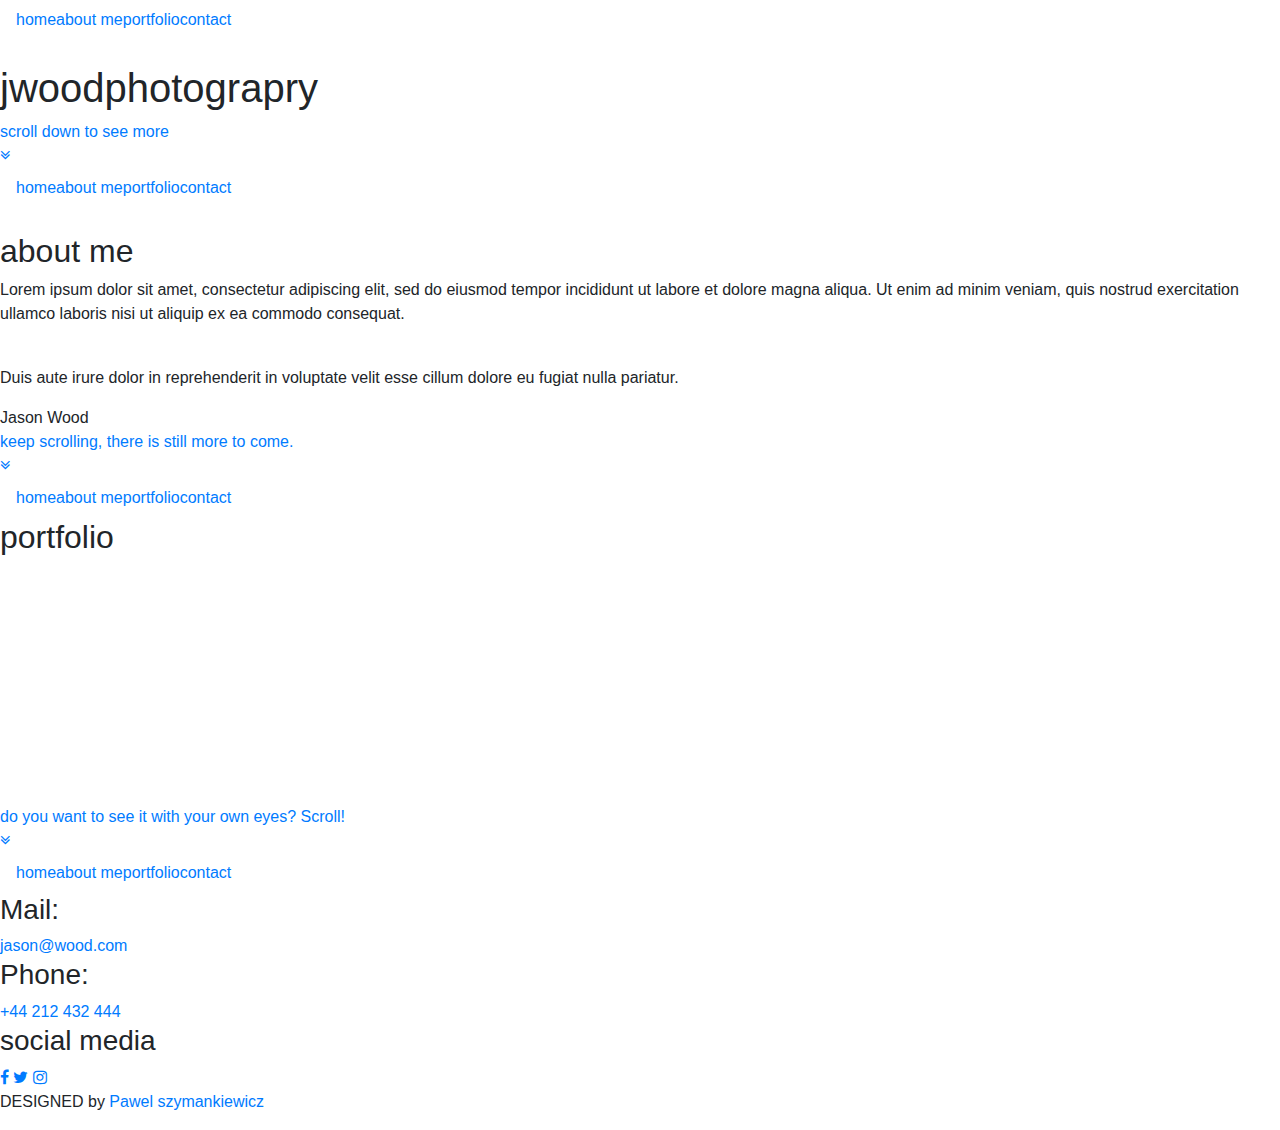
==== index.html @ 8be34d18 "init" ====
<!DOCTYPE html>
<html lang="ru">

<head>

	<meta charset="utf-8">
	<!-- <base href="/"> -->

	<title>OptimizedHTML 4</title>
	<meta name="description" content="">

	<meta http-equiv="X-UA-Compatible" content="IE=edge">
	<meta name="viewport" content="width=device-width, initial-scale=1, maximum-scale=1">
	
	<!-- Template Basic Images Start -->
	<meta property="og:image" content="path/to/image.jpg">
	<link rel="icon" href="img/favicon/favicon.ico">
	<link rel="apple-touch-icon" sizes="180x180" href="img/favicon/apple-touch-icon-180x180.png">
	<!-- Template Basic Images End -->
	
	<!-- Custom Browsers Color Start -->
	<meta name="theme-color" content="#000">
	<!-- Custom Browsers Color End -->
	<link rel="stylesheet" href="https://stackpath.bootstrapcdn.com/bootstrap/4.3.1/css/bootstrap.min.css"
		integrity="sha384-ggOyR0iXCbMQv3Xipma34MD+dH/1fQ784/j6cY/iJTQUOhcWr7x9JvoRxT2MZw1T" crossorigin="anonymous">
	<link rel="stylesheet" href="css/main.min.css">
	<link href="https://stackpath.bootstrapcdn.com/font-awesome/4.7.0/css/font-awesome.min.css" rel="stylesheet"
		integrity="sha384-wvfXpqpZZVQGK6TAh5PVlGOfQNHSoD2xbE+QkPxCAFlNEevoEH3Sl0sibVcOQVnN" crossorigin="anonymous">
	<script src="https://code.jquery.com/jquery-3.3.1.slim.min.js"
		integrity="sha384-q8i/X+965DzO0rT7abK41JStQIAqVgRVzpbzo5smXKp4YfRvH+8abtTE1Pi6jizo"
		crossorigin="anonymous"></script>
	<script src="https://cdnjs.cloudflare.com/ajax/libs/popper.js/1.14.7/umd/popper.min.js"
		integrity="sha384-UO2eT0CpHqdSJQ6hJty5KVphtPhzWj9WO1clHTMGa3JDZwrnQq4sF86dIHNDz0W1"
		crossorigin="anonymous"></script>
	<script src="https://stackpath.bootstrapcdn.com/bootstrap/4.3.1/js/bootstrap.min.js"
		integrity="sha384-JjSmVgyd0p3pXB1rRibZUAYoIIy6OrQ6VrjIEaFf/nJGzIxFDsf4x0xIM+B07jRM"
		crossorigin="anonymous"></script>

</head>

<body>

	<header style="background-image: url('img/bg.png');">
		<div class="nav-block">
			<nav class="navbar navbar-expand-lg justify-content-center">
				<button class="navbar-toggler" type="button" data-toggle="collapse" data-target="#navHome"
					aria-controls="navHome" aria-expanded="false" aria-label="Toggle navigation">
					<span class="navbar-toggler-icon"></span>
				</button>
				<div class="collapse navbar-collapse" id="navHome">
					<ul class="navbar-nav">
						<li class="nav-item"><a href="#">home</a></li>
						<li class="nav-item"><a href="#">about me</a></li>
						<li class="nav-item"><a href="#">portfolio</a></li>
						<li class="nav-item"><a href="#">contact</a></li>
					</ul>
				</div>
			</nav>
		</div>
		<div class="logo-container">
			<div class="logo"><img src="img/logo.png" alt=""></div>
		</div>
		<div class="content">
			<div class="main-title"><h1><span>jwood</span>photograpry</h1></div>

			<div class="scroll">
				<a href="">scroll down to see more <br> <i class="fa fa-angle-double-down" aria-hidden="true"></i></a>
			</div>
		</div>
	</header>


	<section class="about">
		<div class="nav-block">
			<nav class="navbar navbar-expand-lg justify-content-center dark">
				<button class="navbar-toggler" type="button" data-toggle="collapse" data-target="#navAbout"
					aria-controls="navAbout" aria-expanded="false" aria-label="Toggle navigation">
					<span class="navbar-toggler-icon"></span>
				</button>
				<div class="collapse navbar-collapse" id="navAbout">
					<ul class="navbar-nav">
						<li class="nav-item"><a href="#">home</a></li>
						<li class="nav-item"><a href="#">about me</a></li>
						<li class="nav-item"><a href="#">portfolio</a></li>
						<li class="nav-item"><a href="#">contact</a></li>
					</ul>
				</div>
			</nav>
		</div>

		<div class="content">
			<div class="custom-container">
				<div class="photo"><img src="img/ava.png" alt=""></div>
				<div class="information">
					<h2>about me</h2>
					<p>Lorem ipsum dolor sit amet, consectetur adipiscing elit, sed do eiusmod tempor incididunt ut labore et dolore magna
					aliqua. Ut enim ad minim veniam, quis nostrud exercitation ullamco laboris nisi ut aliquip ex ea commodo consequat.</p>
					<br>
					<p>Duis aute irure dolor in reprehenderit in voluptate velit esse cillum dolore eu fugiat nulla pariatur.</p>

					<span class="sign">Jason Wood</span>
				</div>
			</div>
		</div>
		<div class="scroll">
			<a href="">keep scrolling, there is still more to come.<br> <i class="fa fa-angle-double-down" aria-hidden="true"></i></a>
		</div>
	</section>

	<section class="portfolio">
		<div class="darken"></div>
		<div class="content">
			<div class="nav-block">
				<nav class="navbar navbar-expand-lg justify-content-center">
					<button class="navbar-toggler" type="button" data-toggle="collapse" data-target="#navHome"
						aria-controls="navHome" aria-expanded="false" aria-label="Toggle navigation">
						<span class="navbar-toggler-icon"></span>
					</button>
					<div class="collapse navbar-collapse" id="navHome">
						<ul class="navbar-nav">
							<li class="nav-item"><a href="#">home</a></li>
							<li class="nav-item"><a href="#">about me</a></li>
							<li class="nav-item"><a href="#">portfolio</a></li>
							<li class="nav-item"><a href="#">contact</a></li>
						</ul>
					</div>
				</nav>
			</div>
			<div class="title">
				<h2>portfolio</h2>
			</div>

			<div class="gallery-container">
				<div class="img-wrapper"><img src="img/01.png" alt=""></div>
				<div class="img-wrapper"><img src="img/02.png" alt=""></div>
				<div class="img-wrapper"><img src="img/03.png" alt=""></div>
				<div class="img-wrapper"><img src="img/04.png" alt=""></div>
				<div class="img-wrapper"><img src="img/05.png" alt=""></div>
				<div class="img-wrapper"><img src="img/06.png" alt=""></div>
				<div class="img-wrapper"><img src="img/07.png" alt=""></div>
				<div class="img-wrapper"><img src="img/08.png" alt=""></div>
				<div class="img-wrapper"><img src="img/09.png" alt=""></div>
				<div class="img-wrapper"><img src="img/10.png" alt=""></div>
			</div>
			<div class="scroll">
				<a href="">do you want to see it with your own eyes? Scroll!<br> <i class="fa fa-angle-double-down"
						aria-hidden="true"></i></a>
			</div>
		</div>		
	</section>

	<section class="contact">
		<div class="nav-block">
			<nav class="navbar navbar-expand-lg justify-content-center dark">
				<button class="navbar-toggler" type="button" data-toggle="collapse" data-target="#navAbout"
					aria-controls="navAbout" aria-expanded="false" aria-label="Toggle navigation">
					<span class="navbar-toggler-icon"></span>
				</button>
				<div class="collapse navbar-collapse" id="navAbout">
					<ul class="navbar-nav">
						<li class="nav-item"><a href="#">home</a></li>
						<li class="nav-item"><a href="#">about me</a></li>
						<li class="nav-item"><a href="#">portfolio</a></li>
						<li class="nav-item"><a href="#">contact</a></li>
					</ul>
				</div>
			</nav>
		</div>
		<div class="content">
			<div class="mail">
				<h3>Mail:</h3>
				<a href="mailto:jason@wood.com">jason@wood.com</a>
			</div>
			<div class="phone">
				<h3>Phone:</h3>
				<a href="#">+44 212 432 444</a>
			</div>
			<div class="social">
				<h3>social media</h3>
				<a href=""><i class="fa fa-facebook" aria-hidden="true"></i></a>
				<a href=""><i class="fa fa-twitter" aria-hidden="true"></i></a>
				<a href=""><i class="fa fa-instagram" aria-hidden="true"></i></a>
			</div>
		</div>		
	</section>

	<footer>
		<div class="footer-wrap">
			<p>DESIGNED by <a href="#">Pawel szymankiewicz</a></p>
		</div>
	</footer>
	<script src="js/scripts.min.js"></script>

</body>
</html>
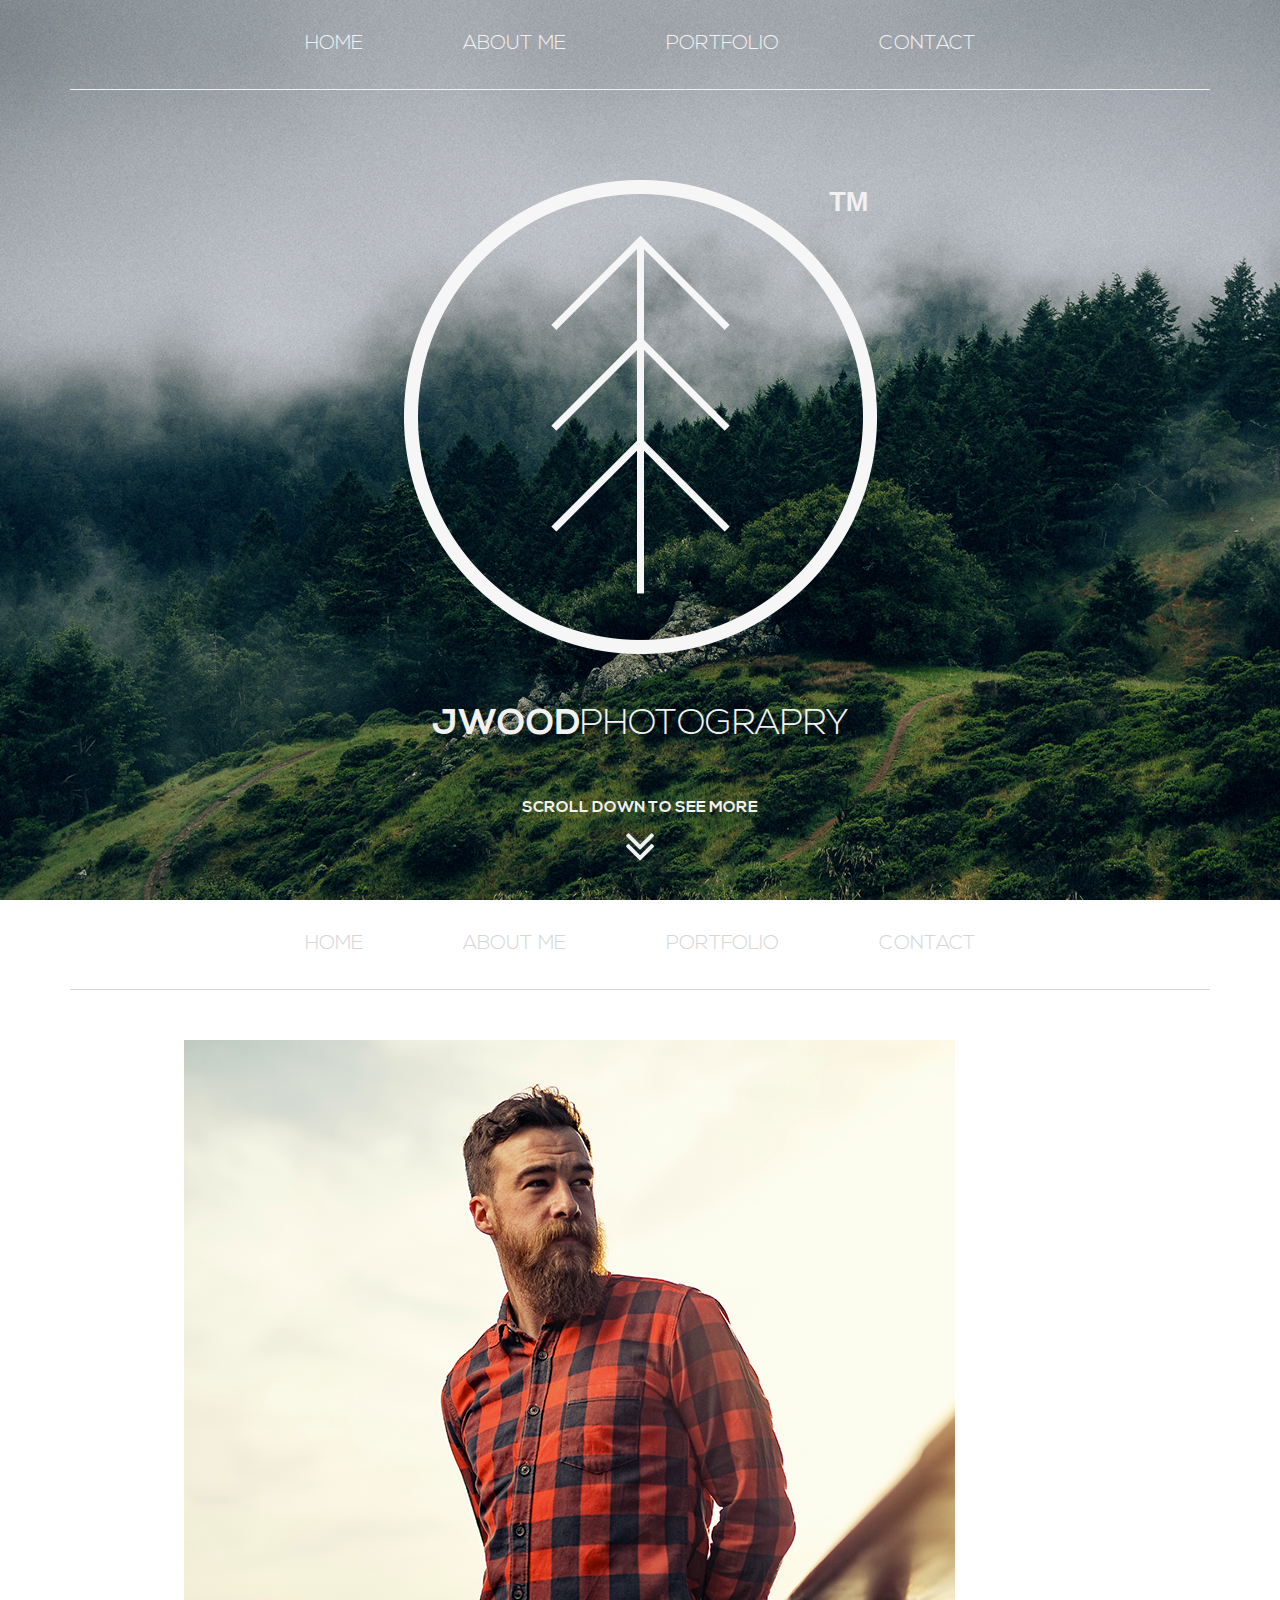
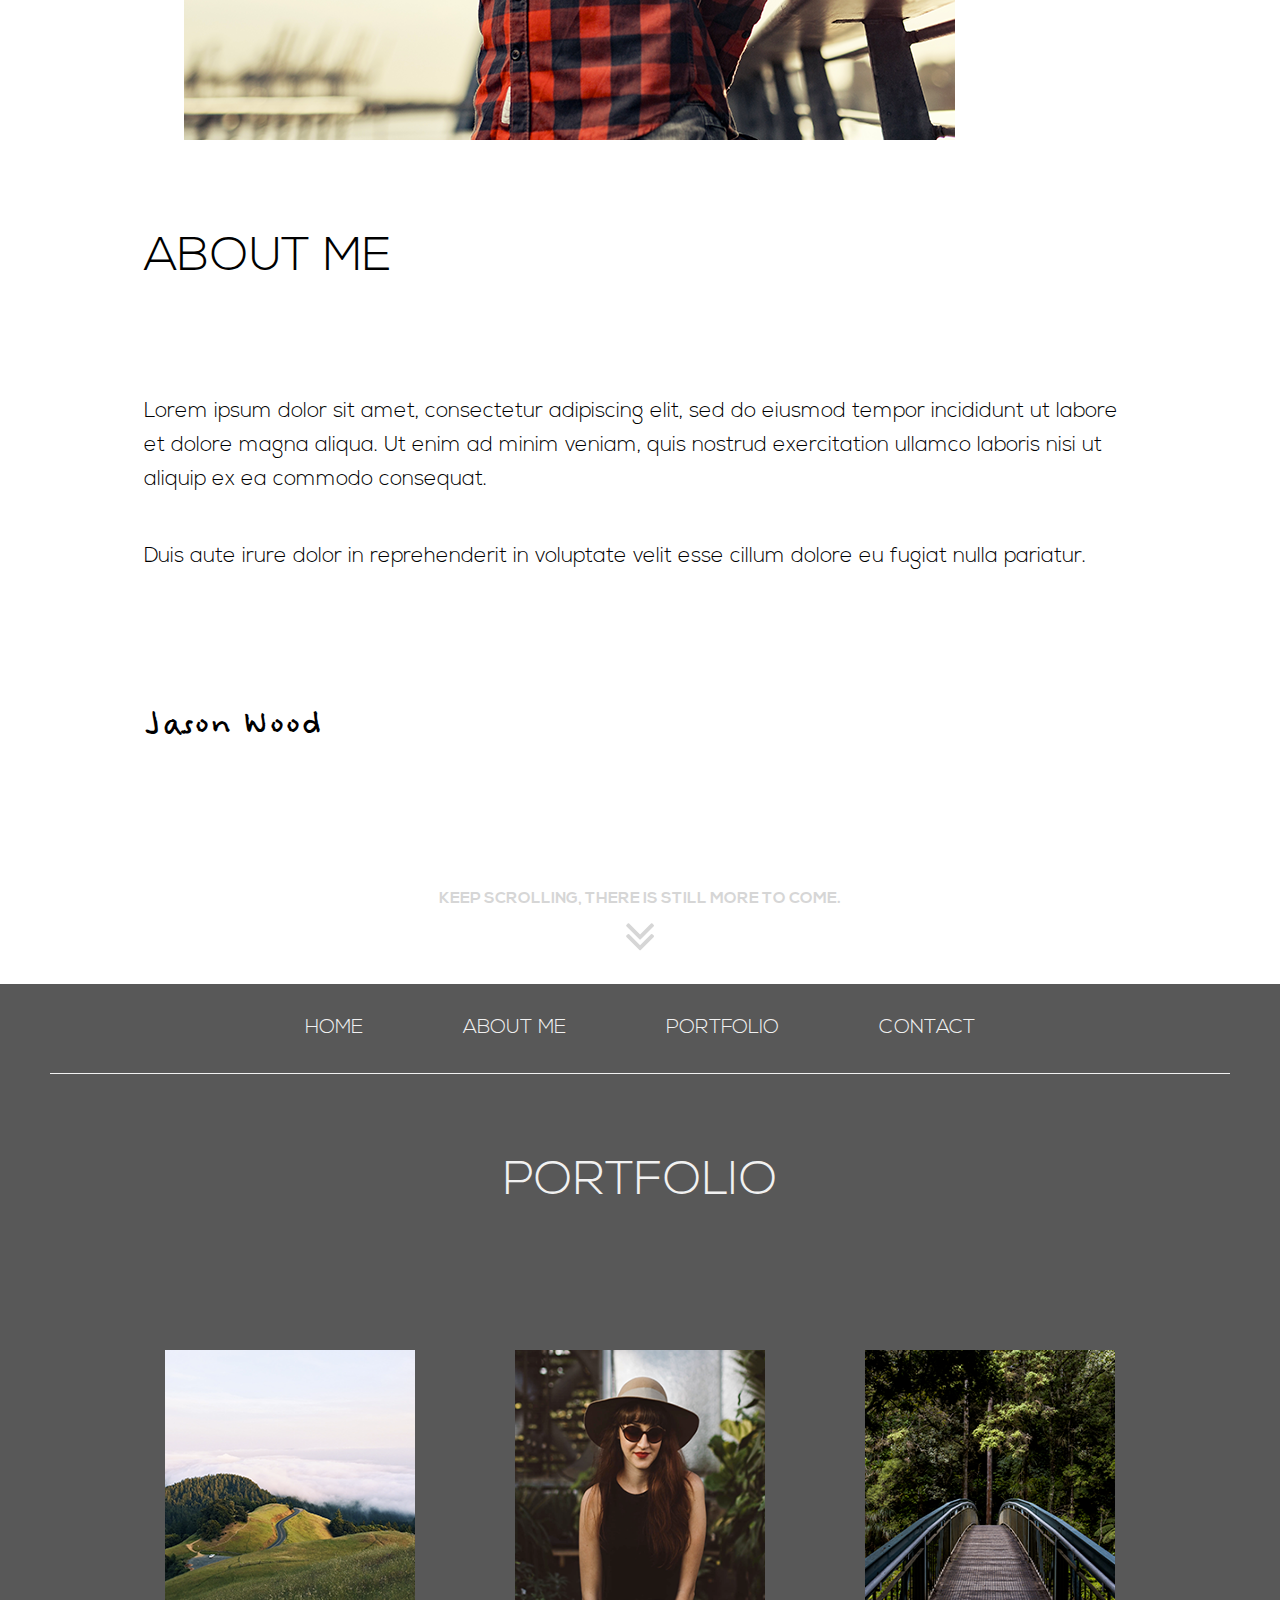
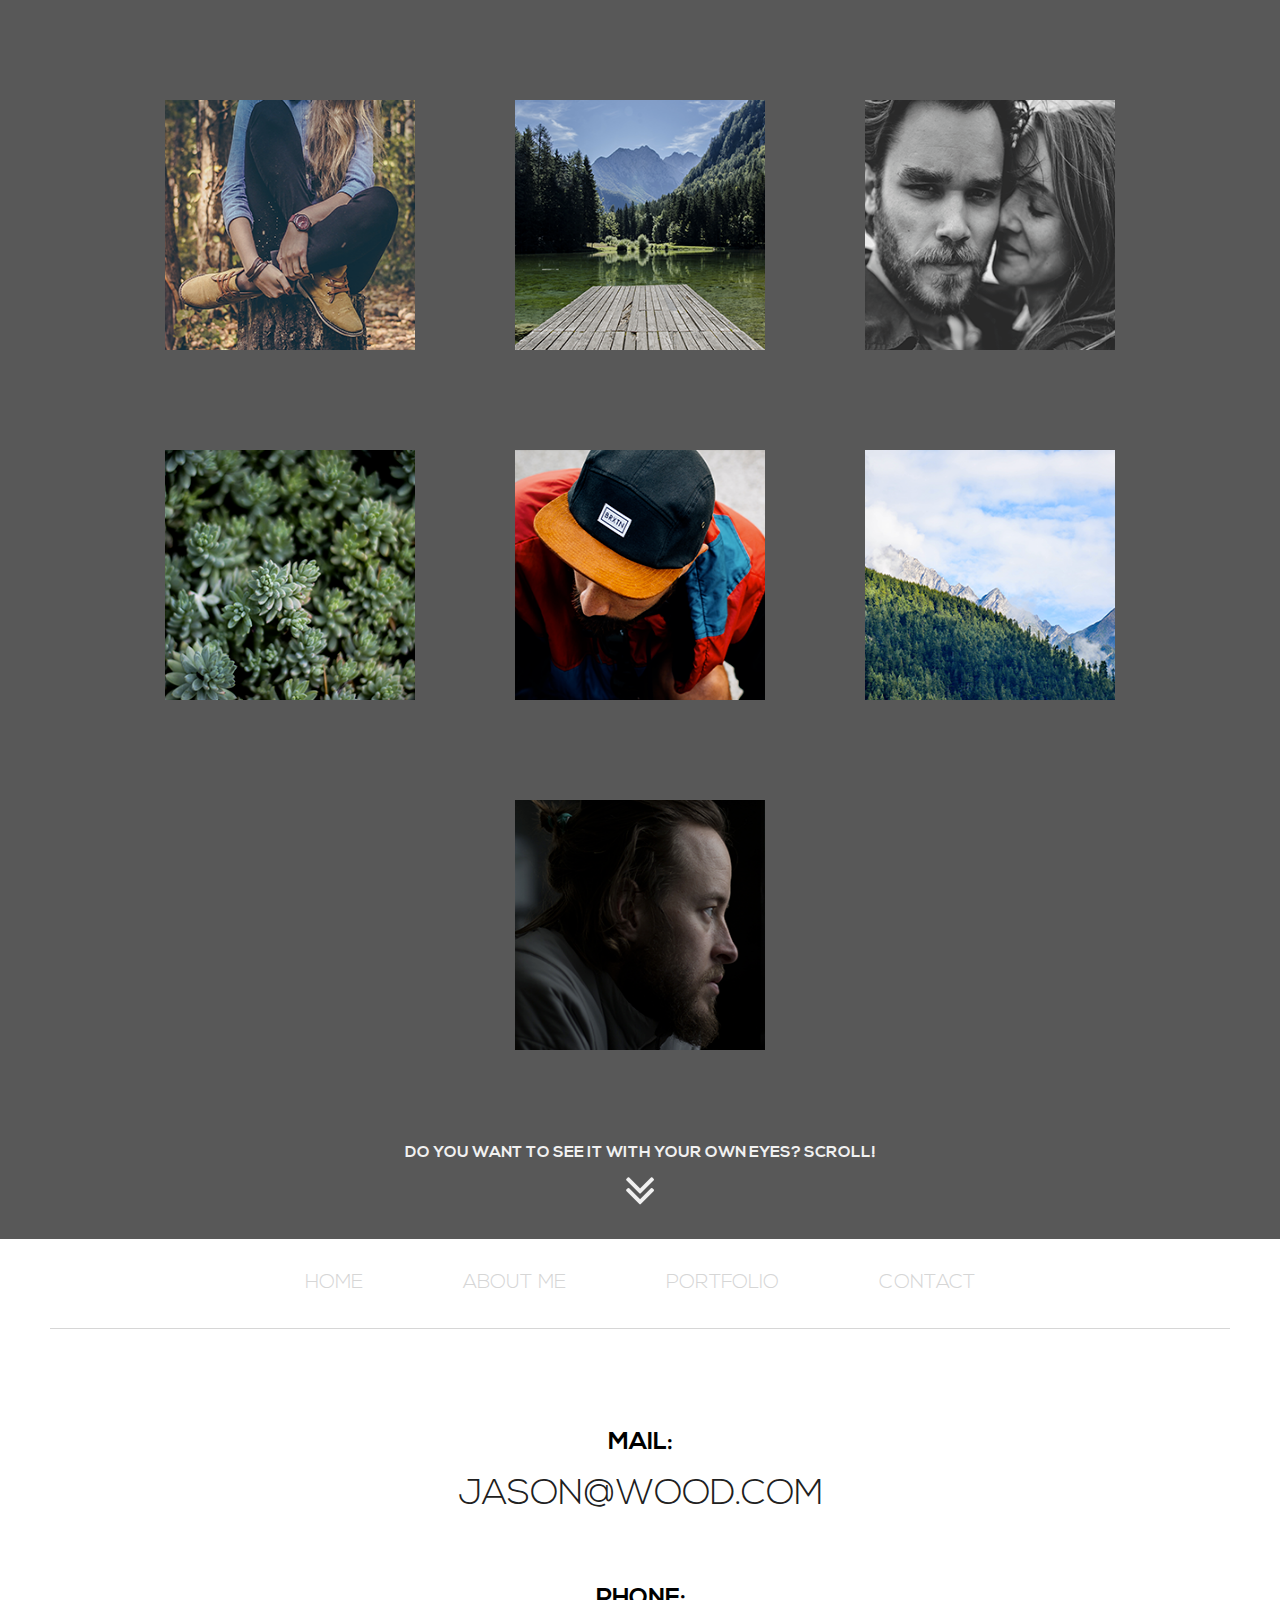
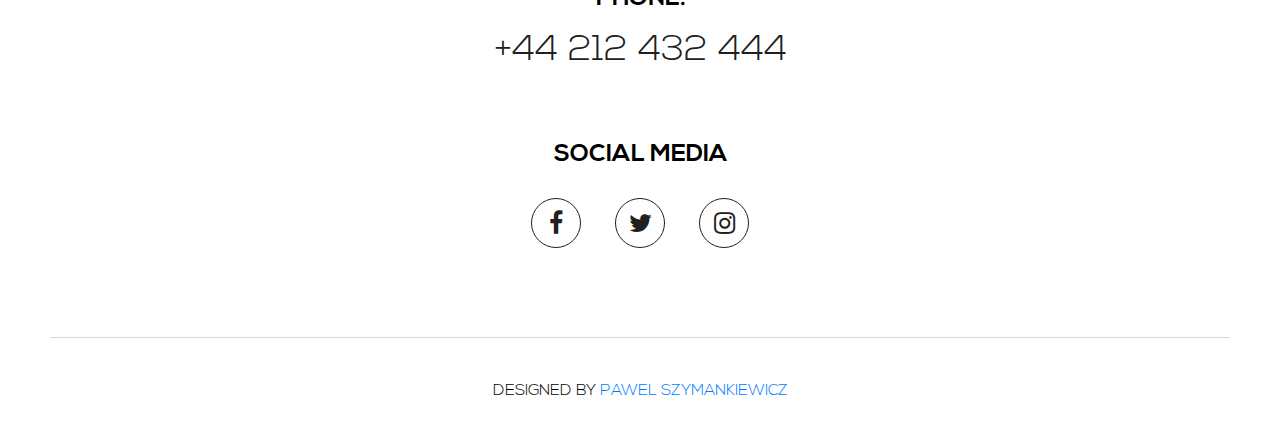
==== commit 069d027b: "Update index.html" ====
--- a/index.html
+++ b/index.html
@@ -6,7 +6,7 @@
 	<meta charset="utf-8">
 	<!-- <base href="/"> -->
 
-	<title>OptimizedHTML 4</title>
+	<title>Jwood Photo</title>
 	<meta name="description" content="">
 
 	<meta http-equiv="X-UA-Compatible" content="IE=edge">
--- a/css/main.min.css
+++ b/css/main.min.css
@@ -0,0 +1 @@
+@font-face{font-family:FeltTipWoman;font-weight:400;font-style:normal;src:url(../fonts/FeltTipWoman/FeltTipWoman.eot);src:url(../fonts/FeltTipWoman/FeltTipWoman.eot?#iefix) format("embedded-opentype"),url(../fonts/FeltTipWoman/FeltTipWoman.woff) format("woff"),url(../fonts/FeltTipWoman/FeltTipWoman.ttf) format("truetype")}@font-face{font-family:NexaBold;font-weight:400;font-style:normal;src:url(../fonts/NexaBold/nexabold.eot);src:url(../fonts/NexaBold/nexabold.eot?#iefix) format("embedded-opentype"),url(../fonts/NexaBold/nexabold.woff) format("woff"),url(../fonts/NexaBold/nexabold.ttf) format("truetype")}@font-face{font-family:NexaLight;font-weight:400;font-style:normal;src:url(../fonts/NexaLight/nexalight.eot);src:url(../fonts/NexaLight/nexalight.eot?#iefix) format("embedded-opentype"),url(../fonts/NexaLight/nexalight.woff) format("woff"),url(../fonts/NexaLight/nexalight.ttf) format("truetype")}*,::after,::before{-webkit-box-sizing:border-box;box-sizing:border-box}html{font-family:sans-serif;line-height:1.15;-webkit-text-size-adjust:100%;-ms-text-size-adjust:100%;-ms-overflow-style:scrollbar;-webkit-tap-highlight-color:transparent}@-ms-viewport{width:device-width}article,aside,dialog,figcaption,figure,footer,header,hgroup,main,nav,section{display:block}body{margin:0;font-family:-apple-system,BlinkMacSystemFont,"Segoe UI",Roboto,"Helvetica Neue",Arial,sans-serif,"Apple Color Emoji","Segoe UI Emoji","Segoe UI Symbol";font-size:1rem;font-weight:400;line-height:1.5;color:#212529;text-align:left;background-color:#fff}[tabindex="-1"]:focus{outline:0!important}hr{-webkit-box-sizing:content-box;box-sizing:content-box;height:0;overflow:visible}h1,h2,h3,h4,h5,h6{margin-top:0;margin-bottom:.5rem}p{margin-top:0;margin-bottom:1rem}abbr[data-original-title],abbr[title]{text-decoration:underline;-webkit-text-decoration:underline dotted;text-decoration:underline dotted;cursor:help;border-bottom:0}address{margin-bottom:1rem;font-style:normal;line-height:inherit}dl,ol,ul{margin-top:0;margin-bottom:1rem}ol ol,ol ul,ul ol,ul ul{margin-bottom:0}dt{font-weight:700}dd{margin-bottom:.5rem;margin-left:0}blockquote{margin:0 0 1rem}dfn{font-style:italic}b,strong{font-weight:bolder}small{font-size:80%}sub,sup{position:relative;font-size:75%;line-height:0;vertical-align:baseline}sub{bottom:-.25em}sup{top:-.5em}a{color:#007bff;text-decoration:none;background-color:transparent;-webkit-text-decoration-skip:objects}a:hover{color:#0056b3;text-decoration:underline}a:not([href]):not([tabindex]){color:inherit;text-decoration:none}a:not([href]):not([tabindex]):focus,a:not([href]):not([tabindex]):hover{color:inherit;text-decoration:none}a:not([href]):not([tabindex]):focus{outline:0}code,kbd,pre,samp{font-family:monospace,monospace;font-size:1em}pre{margin-top:0;margin-bottom:1rem;overflow:auto;-ms-overflow-style:scrollbar}figure{margin:0 0 1rem}img{vertical-align:middle;border-style:none}svg:not(:root){overflow:hidden}table{border-collapse:collapse}caption{padding-top:.75rem;padding-bottom:.75rem;color:#6c757d;text-align:left;caption-side:bottom}th{text-align:inherit}label{display:inline-block;margin-bottom:.5rem}button{-webkit-border-radius:0;border-radius:0}button:focus{outline:1px dotted;outline:5px auto -webkit-focus-ring-color}button,input,optgroup,select,textarea{margin:0;font-family:inherit;font-size:inherit;line-height:inherit}button,input{overflow:visible}button,select{text-transform:none}[type=reset],[type=submit],button,html [type=button]{-webkit-appearance:button}[type=button]::-moz-focus-inner,[type=reset]::-moz-focus-inner,[type=submit]::-moz-focus-inner,button::-moz-focus-inner{padding:0;border-style:none}input[type=checkbox],input[type=radio]{-webkit-box-sizing:border-box;box-sizing:border-box;padding:0}input[type=date],input[type=datetime-local],input[type=month],input[type=time]{-webkit-appearance:listbox}textarea{overflow:auto;resize:vertical}fieldset{min-width:0;padding:0;margin:0;border:0}legend{display:block;width:100%;max-width:100%;padding:0;margin-bottom:.5rem;font-size:1.5rem;line-height:inherit;color:inherit;white-space:normal}progress{vertical-align:baseline}[type=number]::-webkit-inner-spin-button,[type=number]::-webkit-outer-spin-button{height:auto}[type=search]{outline-offset:-2px;-webkit-appearance:none}[type=search]::-webkit-search-cancel-button,[type=search]::-webkit-search-decoration{-webkit-appearance:none}::-webkit-file-upload-button{font:inherit;-webkit-appearance:button}output{display:inline-block}summary{display:list-item;cursor:pointer}template{display:none}[hidden]{display:none!important}@-ms-viewport{width:device-width}html{-webkit-box-sizing:border-box;box-sizing:border-box;-ms-overflow-style:scrollbar}*,::after,::before{-webkit-box-sizing:inherit;box-sizing:inherit}.container{width:100%;padding-right:15px;padding-left:15px;margin-right:auto;margin-left:auto}@media (min-width:576px){.container{max-width:540px}}@media (min-width:768px){.container{max-width:720px}}@media (min-width:992px){.container{max-width:960px}}@media (min-width:1200px){.container{max-width:1620px}}.container-fluid{width:100%;padding-right:15px;padding-left:15px;margin-right:auto;margin-left:auto}.row{display:-webkit-box;display:-webkit-flex;display:-ms-flexbox;display:flex;-webkit-flex-wrap:wrap;-ms-flex-wrap:wrap;flex-wrap:wrap;margin-right:-15px;margin-left:-15px}.no-gutters{margin-right:0;margin-left:0}.no-gutters>.col,.no-gutters>[class*=col-]{padding-right:0;padding-left:0}.col,.col-1,.col-10,.col-11,.col-12,.col-2,.col-3,.col-4,.col-5,.col-6,.col-7,.col-8,.col-9,.col-auto,.col-lg,.col-lg-1,.col-lg-10,.col-lg-11,.col-lg-12,.col-lg-2,.col-lg-3,.col-lg-4,.col-lg-5,.col-lg-6,.col-lg-7,.col-lg-8,.col-lg-9,.col-lg-auto,.col-md,.col-md-1,.col-md-10,.col-md-11,.col-md-12,.col-md-2,.col-md-3,.col-md-4,.col-md-5,.col-md-6,.col-md-7,.col-md-8,.col-md-9,.col-md-auto,.col-sm,.col-sm-1,.col-sm-10,.col-sm-11,.col-sm-12,.col-sm-2,.col-sm-3,.col-sm-4,.col-sm-5,.col-sm-6,.col-sm-7,.col-sm-8,.col-sm-9,.col-sm-auto,.col-xl,.col-xl-1,.col-xl-10,.col-xl-11,.col-xl-12,.col-xl-2,.col-xl-3,.col-xl-4,.col-xl-5,.col-xl-6,.col-xl-7,.col-xl-8,.col-xl-9,.col-xl-auto{position:relative;width:100%;min-height:1px;padding-right:15px;padding-left:15px}.col{-webkit-flex-basis:0;-ms-flex-preferred-size:0;flex-basis:0;-webkit-box-flex:1;-webkit-flex-grow:1;-ms-flex-positive:1;flex-grow:1;max-width:100%}.col-auto{-webkit-box-flex:0;-webkit-flex:0 0 auto;-ms-flex:0 0 auto;flex:0 0 auto;width:auto;max-width:none}.col-1{-webkit-box-flex:0;-webkit-flex:0 0 8.33333%;-ms-flex:0 0 8.33333%;flex:0 0 8.33333%;max-width:8.33333%}.col-2{-webkit-box-flex:0;-webkit-flex:0 0 16.66667%;-ms-flex:0 0 16.66667%;flex:0 0 16.66667%;max-width:16.66667%}.col-3{-webkit-box-flex:0;-webkit-flex:0 0 25%;-ms-flex:0 0 25%;flex:0 0 25%;max-width:25%}.col-4{-webkit-box-flex:0;-webkit-flex:0 0 33.33333%;-ms-flex:0 0 33.33333%;flex:0 0 33.33333%;max-width:33.33333%}.col-5{-webkit-box-flex:0;-webkit-flex:0 0 41.66667%;-ms-flex:0 0 41.66667%;flex:0 0 41.66667%;max-width:41.66667%}.col-6{-webkit-box-flex:0;-webkit-flex:0 0 50%;-ms-flex:0 0 50%;flex:0 0 50%;max-width:50%}.col-7{-webkit-box-flex:0;-webkit-flex:0 0 58.33333%;-ms-flex:0 0 58.33333%;flex:0 0 58.33333%;max-width:58.33333%}.col-8{-webkit-box-flex:0;-webkit-flex:0 0 66.66667%;-ms-flex:0 0 66.66667%;flex:0 0 66.66667%;max-width:66.66667%}.col-9{-webkit-box-flex:0;-webkit-flex:0 0 75%;-ms-flex:0 0 75%;flex:0 0 75%;max-width:75%}.col-10{-webkit-box-flex:0;-webkit-flex:0 0 83.33333%;-ms-flex:0 0 83.33333%;flex:0 0 83.33333%;max-width:83.33333%}.col-11{-webkit-box-flex:0;-webkit-flex:0 0 91.66667%;-ms-flex:0 0 91.66667%;flex:0 0 91.66667%;max-width:91.66667%}.col-12{-webkit-box-flex:0;-webkit-flex:0 0 100%;-ms-flex:0 0 100%;flex:0 0 100%;max-width:100%}.order-first{-webkit-box-ordinal-group:0;-webkit-order:-1;-ms-flex-order:-1;order:-1}.order-last{-webkit-box-ordinal-group:14;-webkit-order:13;-ms-flex-order:13;order:13}.order-0{-webkit-box-ordinal-group:1;-webkit-order:0;-ms-flex-order:0;order:0}.order-1{-webkit-box-ordinal-group:2;-webkit-order:1;-ms-flex-order:1;order:1}.order-2{-webkit-box-ordinal-group:3;-webkit-order:2;-ms-flex-order:2;order:2}.order-3{-webkit-box-ordinal-group:4;-webkit-order:3;-ms-flex-order:3;order:3}.order-4{-webkit-box-ordinal-group:5;-webkit-order:4;-ms-flex-order:4;order:4}.order-5{-webkit-box-ordinal-group:6;-webkit-order:5;-ms-flex-order:5;order:5}.order-6{-webkit-box-ordinal-group:7;-webkit-order:6;-ms-flex-order:6;order:6}.order-7{-webkit-box-ordinal-group:8;-webkit-order:7;-ms-flex-order:7;order:7}.order-8{-webkit-box-ordinal-group:9;-webkit-order:8;-ms-flex-order:8;order:8}.order-9{-webkit-box-ordinal-group:10;-webkit-order:9;-ms-flex-order:9;order:9}.order-10{-webkit-box-ordinal-group:11;-webkit-order:10;-ms-flex-order:10;order:10}.order-11{-webkit-box-ordinal-group:12;-webkit-order:11;-ms-flex-order:11;order:11}.order-12{-webkit-box-ordinal-group:13;-webkit-order:12;-ms-flex-order:12;order:12}.offset-1{margin-left:8.33333%}.offset-2{margin-left:16.66667%}.offset-3{margin-left:25%}.offset-4{margin-left:33.33333%}.offset-5{margin-left:41.66667%}.offset-6{margin-left:50%}.offset-7{margin-left:58.33333%}.offset-8{margin-left:66.66667%}.offset-9{margin-left:75%}.offset-10{margin-left:83.33333%}.offset-11{margin-left:91.66667%}@media (min-width:576px){.col-sm{-webkit-flex-basis:0;-ms-flex-preferred-size:0;flex-basis:0;-webkit-box-flex:1;-webkit-flex-grow:1;-ms-flex-positive:1;flex-grow:1;max-width:100%}.col-sm-auto{-webkit-box-flex:0;-webkit-flex:0 0 auto;-ms-flex:0 0 auto;flex:0 0 auto;width:auto;max-width:none}.col-sm-1{-webkit-box-flex:0;-webkit-flex:0 0 8.33333%;-ms-flex:0 0 8.33333%;flex:0 0 8.33333%;max-width:8.33333%}.col-sm-2{-webkit-box-flex:0;-webkit-flex:0 0 16.66667%;-ms-flex:0 0 16.66667%;flex:0 0 16.66667%;max-width:16.66667%}.col-sm-3{-webkit-box-flex:0;-webkit-flex:0 0 25%;-ms-flex:0 0 25%;flex:0 0 25%;max-width:25%}.col-sm-4{-webkit-box-flex:0;-webkit-flex:0 0 33.33333%;-ms-flex:0 0 33.33333%;flex:0 0 33.33333%;max-width:33.33333%}.col-sm-5{-webkit-box-flex:0;-webkit-flex:0 0 41.66667%;-ms-flex:0 0 41.66667%;flex:0 0 41.66667%;max-width:41.66667%}.col-sm-6{-webkit-box-flex:0;-webkit-flex:0 0 50%;-ms-flex:0 0 50%;flex:0 0 50%;max-width:50%}.col-sm-7{-webkit-box-flex:0;-webkit-flex:0 0 58.33333%;-ms-flex:0 0 58.33333%;flex:0 0 58.33333%;max-width:58.33333%}.col-sm-8{-webkit-box-flex:0;-webkit-flex:0 0 66.66667%;-ms-flex:0 0 66.66667%;flex:0 0 66.66667%;max-width:66.66667%}.col-sm-9{-webkit-box-flex:0;-webkit-flex:0 0 75%;-ms-flex:0 0 75%;flex:0 0 75%;max-width:75%}.col-sm-10{-webkit-box-flex:0;-webkit-flex:0 0 83.33333%;-ms-flex:0 0 83.33333%;flex:0 0 83.33333%;max-width:83.33333%}.col-sm-11{-webkit-box-flex:0;-webkit-flex:0 0 91.66667%;-ms-flex:0 0 91.66667%;flex:0 0 91.66667%;max-width:91.66667%}.col-sm-12{-webkit-box-flex:0;-webkit-flex:0 0 100%;-ms-flex:0 0 100%;flex:0 0 100%;max-width:100%}.order-sm-first{-webkit-box-ordinal-group:0;-webkit-order:-1;-ms-flex-order:-1;order:-1}.order-sm-last{-webkit-box-ordinal-group:14;-webkit-order:13;-ms-flex-order:13;order:13}.order-sm-0{-webkit-box-ordinal-group:1;-webkit-order:0;-ms-flex-order:0;order:0}.order-sm-1{-webkit-box-ordinal-group:2;-webkit-order:1;-ms-flex-order:1;order:1}.order-sm-2{-webkit-box-ordinal-group:3;-webkit-order:2;-ms-flex-order:2;order:2}.order-sm-3{-webkit-box-ordinal-group:4;-webkit-order:3;-ms-flex-order:3;order:3}.order-sm-4{-webkit-box-ordinal-group:5;-webkit-order:4;-ms-flex-order:4;order:4}.order-sm-5{-webkit-box-ordinal-group:6;-webkit-order:5;-ms-flex-order:5;order:5}.order-sm-6{-webkit-box-ordinal-group:7;-webkit-order:6;-ms-flex-order:6;order:6}.order-sm-7{-webkit-box-ordinal-group:8;-webkit-order:7;-ms-flex-order:7;order:7}.order-sm-8{-webkit-box-ordinal-group:9;-webkit-order:8;-ms-flex-order:8;order:8}.order-sm-9{-webkit-box-ordinal-group:10;-webkit-order:9;-ms-flex-order:9;order:9}.order-sm-10{-webkit-box-ordinal-group:11;-webkit-order:10;-ms-flex-order:10;order:10}.order-sm-11{-webkit-box-ordinal-group:12;-webkit-order:11;-ms-flex-order:11;order:11}.order-sm-12{-webkit-box-ordinal-group:13;-webkit-order:12;-ms-flex-order:12;order:12}.offset-sm-0{margin-left:0}.offset-sm-1{margin-left:8.33333%}.offset-sm-2{margin-left:16.66667%}.offset-sm-3{margin-left:25%}.offset-sm-4{margin-left:33.33333%}.offset-sm-5{margin-left:41.66667%}.offset-sm-6{margin-left:50%}.offset-sm-7{margin-left:58.33333%}.offset-sm-8{margin-left:66.66667%}.offset-sm-9{margin-left:75%}.offset-sm-10{margin-left:83.33333%}.offset-sm-11{margin-left:91.66667%}}@media (min-width:768px){.col-md{-webkit-flex-basis:0;-ms-flex-preferred-size:0;flex-basis:0;-webkit-box-flex:1;-webkit-flex-grow:1;-ms-flex-positive:1;flex-grow:1;max-width:100%}.col-md-auto{-webkit-box-flex:0;-webkit-flex:0 0 auto;-ms-flex:0 0 auto;flex:0 0 auto;width:auto;max-width:none}.col-md-1{-webkit-box-flex:0;-webkit-flex:0 0 8.33333%;-ms-flex:0 0 8.33333%;flex:0 0 8.33333%;max-width:8.33333%}.col-md-2{-webkit-box-flex:0;-webkit-flex:0 0 16.66667%;-ms-flex:0 0 16.66667%;flex:0 0 16.66667%;max-width:16.66667%}.col-md-3{-webkit-box-flex:0;-webkit-flex:0 0 25%;-ms-flex:0 0 25%;flex:0 0 25%;max-width:25%}.col-md-4{-webkit-box-flex:0;-webkit-flex:0 0 33.33333%;-ms-flex:0 0 33.33333%;flex:0 0 33.33333%;max-width:33.33333%}.col-md-5{-webkit-box-flex:0;-webkit-flex:0 0 41.66667%;-ms-flex:0 0 41.66667%;flex:0 0 41.66667%;max-width:41.66667%}.col-md-6{-webkit-box-flex:0;-webkit-flex:0 0 50%;-ms-flex:0 0 50%;flex:0 0 50%;max-width:50%}.col-md-7{-webkit-box-flex:0;-webkit-flex:0 0 58.33333%;-ms-flex:0 0 58.33333%;flex:0 0 58.33333%;max-width:58.33333%}.col-md-8{-webkit-box-flex:0;-webkit-flex:0 0 66.66667%;-ms-flex:0 0 66.66667%;flex:0 0 66.66667%;max-width:66.66667%}.col-md-9{-webkit-box-flex:0;-webkit-flex:0 0 75%;-ms-flex:0 0 75%;flex:0 0 75%;max-width:75%}.col-md-10{-webkit-box-flex:0;-webkit-flex:0 0 83.33333%;-ms-flex:0 0 83.33333%;flex:0 0 83.33333%;max-width:83.33333%}.col-md-11{-webkit-box-flex:0;-webkit-flex:0 0 91.66667%;-ms-flex:0 0 91.66667%;flex:0 0 91.66667%;max-width:91.66667%}.col-md-12{-webkit-box-flex:0;-webkit-flex:0 0 100%;-ms-flex:0 0 100%;flex:0 0 100%;max-width:100%}.order-md-first{-webkit-box-ordinal-group:0;-webkit-order:-1;-ms-flex-order:-1;order:-1}.order-md-last{-webkit-box-ordinal-group:14;-webkit-order:13;-ms-flex-order:13;order:13}.order-md-0{-webkit-box-ordinal-group:1;-webkit-order:0;-ms-flex-order:0;order:0}.order-md-1{-webkit-box-ordinal-group:2;-webkit-order:1;-ms-flex-order:1;order:1}.order-md-2{-webkit-box-ordinal-group:3;-webkit-order:2;-ms-flex-order:2;order:2}.order-md-3{-webkit-box-ordinal-group:4;-webkit-order:3;-ms-flex-order:3;order:3}.order-md-4{-webkit-box-ordinal-group:5;-webkit-order:4;-ms-flex-order:4;order:4}.order-md-5{-webkit-box-ordinal-group:6;-webkit-order:5;-ms-flex-order:5;order:5}.order-md-6{-webkit-box-ordinal-group:7;-webkit-order:6;-ms-flex-order:6;order:6}.order-md-7{-webkit-box-ordinal-group:8;-webkit-order:7;-ms-flex-order:7;order:7}.order-md-8{-webkit-box-ordinal-group:9;-webkit-order:8;-ms-flex-order:8;order:8}.order-md-9{-webkit-box-ordinal-group:10;-webkit-order:9;-ms-flex-order:9;order:9}.order-md-10{-webkit-box-ordinal-group:11;-webkit-order:10;-ms-flex-order:10;order:10}.order-md-11{-webkit-box-ordinal-group:12;-webkit-order:11;-ms-flex-order:11;order:11}.order-md-12{-webkit-box-ordinal-group:13;-webkit-order:12;-ms-flex-order:12;order:12}.offset-md-0{margin-left:0}.offset-md-1{margin-left:8.33333%}.offset-md-2{margin-left:16.66667%}.offset-md-3{margin-left:25%}.offset-md-4{margin-left:33.33333%}.offset-md-5{margin-left:41.66667%}.offset-md-6{margin-left:50%}.offset-md-7{margin-left:58.33333%}.offset-md-8{margin-left:66.66667%}.offset-md-9{margin-left:75%}.offset-md-10{margin-left:83.33333%}.offset-md-11{margin-left:91.66667%}}@media (min-width:992px){.col-lg{-webkit-flex-basis:0;-ms-flex-preferred-size:0;flex-basis:0;-webkit-box-flex:1;-webkit-flex-grow:1;-ms-flex-positive:1;flex-grow:1;max-width:100%}.col-lg-auto{-webkit-box-flex:0;-webkit-flex:0 0 auto;-ms-flex:0 0 auto;flex:0 0 auto;width:auto;max-width:none}.col-lg-1{-webkit-box-flex:0;-webkit-flex:0 0 8.33333%;-ms-flex:0 0 8.33333%;flex:0 0 8.33333%;max-width:8.33333%}.col-lg-2{-webkit-box-flex:0;-webkit-flex:0 0 16.66667%;-ms-flex:0 0 16.66667%;flex:0 0 16.66667%;max-width:16.66667%}.col-lg-3{-webkit-box-flex:0;-webkit-flex:0 0 25%;-ms-flex:0 0 25%;flex:0 0 25%;max-width:25%}.col-lg-4{-webkit-box-flex:0;-webkit-flex:0 0 33.33333%;-ms-flex:0 0 33.33333%;flex:0 0 33.33333%;max-width:33.33333%}.col-lg-5{-webkit-box-flex:0;-webkit-flex:0 0 41.66667%;-ms-flex:0 0 41.66667%;flex:0 0 41.66667%;max-width:41.66667%}.col-lg-6{-webkit-box-flex:0;-webkit-flex:0 0 50%;-ms-flex:0 0 50%;flex:0 0 50%;max-width:50%}.col-lg-7{-webkit-box-flex:0;-webkit-flex:0 0 58.33333%;-ms-flex:0 0 58.33333%;flex:0 0 58.33333%;max-width:58.33333%}.col-lg-8{-webkit-box-flex:0;-webkit-flex:0 0 66.66667%;-ms-flex:0 0 66.66667%;flex:0 0 66.66667%;max-width:66.66667%}.col-lg-9{-webkit-box-flex:0;-webkit-flex:0 0 75%;-ms-flex:0 0 75%;flex:0 0 75%;max-width:75%}.col-lg-10{-webkit-box-flex:0;-webkit-flex:0 0 83.33333%;-ms-flex:0 0 83.33333%;flex:0 0 83.33333%;max-width:83.33333%}.col-lg-11{-webkit-box-flex:0;-webkit-flex:0 0 91.66667%;-ms-flex:0 0 91.66667%;flex:0 0 91.66667%;max-width:91.66667%}.col-lg-12{-webkit-box-flex:0;-webkit-flex:0 0 100%;-ms-flex:0 0 100%;flex:0 0 100%;max-width:100%}.order-lg-first{-webkit-box-ordinal-group:0;-webkit-order:-1;-ms-flex-order:-1;order:-1}.order-lg-last{-webkit-box-ordinal-group:14;-webkit-order:13;-ms-flex-order:13;order:13}.order-lg-0{-webkit-box-ordinal-group:1;-webkit-order:0;-ms-flex-order:0;order:0}.order-lg-1{-webkit-box-ordinal-group:2;-webkit-order:1;-ms-flex-order:1;order:1}.order-lg-2{-webkit-box-ordinal-group:3;-webkit-order:2;-ms-flex-order:2;order:2}.order-lg-3{-webkit-box-ordinal-group:4;-webkit-order:3;-ms-flex-order:3;order:3}.order-lg-4{-webkit-box-ordinal-group:5;-webkit-order:4;-ms-flex-order:4;order:4}.order-lg-5{-webkit-box-ordinal-group:6;-webkit-order:5;-ms-flex-order:5;order:5}.order-lg-6{-webkit-box-ordinal-group:7;-webkit-order:6;-ms-flex-order:6;order:6}.order-lg-7{-webkit-box-ordinal-group:8;-webkit-order:7;-ms-flex-order:7;order:7}.order-lg-8{-webkit-box-ordinal-group:9;-webkit-order:8;-ms-flex-order:8;order:8}.order-lg-9{-webkit-box-ordinal-group:10;-webkit-order:9;-ms-flex-order:9;order:9}.order-lg-10{-webkit-box-ordinal-group:11;-webkit-order:10;-ms-flex-order:10;order:10}.order-lg-11{-webkit-box-ordinal-group:12;-webkit-order:11;-ms-flex-order:11;order:11}.order-lg-12{-webkit-box-ordinal-group:13;-webkit-order:12;-ms-flex-order:12;order:12}.offset-lg-0{margin-left:0}.offset-lg-1{margin-left:8.33333%}.offset-lg-2{margin-left:16.66667%}.offset-lg-3{margin-left:25%}.offset-lg-4{margin-left:33.33333%}.offset-lg-5{margin-left:41.66667%}.offset-lg-6{margin-left:50%}.offset-lg-7{margin-left:58.33333%}.offset-lg-8{margin-left:66.66667%}.offset-lg-9{margin-left:75%}.offset-lg-10{margin-left:83.33333%}.offset-lg-11{margin-left:91.66667%}}@media (min-width:1200px){.col-xl{-webkit-flex-basis:0;-ms-flex-preferred-size:0;flex-basis:0;-webkit-box-flex:1;-webkit-flex-grow:1;-ms-flex-positive:1;flex-grow:1;max-width:100%}.col-xl-auto{-webkit-box-flex:0;-webkit-flex:0 0 auto;-ms-flex:0 0 auto;flex:0 0 auto;width:auto;max-width:none}.col-xl-1{-webkit-box-flex:0;-webkit-flex:0 0 8.33333%;-ms-flex:0 0 8.33333%;flex:0 0 8.33333%;max-width:8.33333%}.col-xl-2{-webkit-box-flex:0;-webkit-flex:0 0 16.66667%;-ms-flex:0 0 16.66667%;flex:0 0 16.66667%;max-width:16.66667%}.col-xl-3{-webkit-box-flex:0;-webkit-flex:0 0 25%;-ms-flex:0 0 25%;flex:0 0 25%;max-width:25%}.col-xl-4{-webkit-box-flex:0;-webkit-flex:0 0 33.33333%;-ms-flex:0 0 33.33333%;flex:0 0 33.33333%;max-width:33.33333%}.col-xl-5{-webkit-box-flex:0;-webkit-flex:0 0 41.66667%;-ms-flex:0 0 41.66667%;flex:0 0 41.66667%;max-width:41.66667%}.col-xl-6{-webkit-box-flex:0;-webkit-flex:0 0 50%;-ms-flex:0 0 50%;flex:0 0 50%;max-width:50%}.col-xl-7{-webkit-box-flex:0;-webkit-flex:0 0 58.33333%;-ms-flex:0 0 58.33333%;flex:0 0 58.33333%;max-width:58.33333%}.col-xl-8{-webkit-box-flex:0;-webkit-flex:0 0 66.66667%;-ms-flex:0 0 66.66667%;flex:0 0 66.66667%;max-width:66.66667%}.col-xl-9{-webkit-box-flex:0;-webkit-flex:0 0 75%;-ms-flex:0 0 75%;flex:0 0 75%;max-width:75%}.col-xl-10{-webkit-box-flex:0;-webkit-flex:0 0 83.33333%;-ms-flex:0 0 83.33333%;flex:0 0 83.33333%;max-width:83.33333%}.col-xl-11{-webkit-box-flex:0;-webkit-flex:0 0 91.66667%;-ms-flex:0 0 91.66667%;flex:0 0 91.66667%;max-width:91.66667%}.col-xl-12{-webkit-box-flex:0;-webkit-flex:0 0 100%;-ms-flex:0 0 100%;flex:0 0 100%;max-width:100%}.order-xl-first{-webkit-box-ordinal-group:0;-webkit-order:-1;-ms-flex-order:-1;order:-1}.order-xl-last{-webkit-box-ordinal-group:14;-webkit-order:13;-ms-flex-order:13;order:13}.order-xl-0{-webkit-box-ordinal-group:1;-webkit-order:0;-ms-flex-order:0;order:0}.order-xl-1{-webkit-box-ordinal-group:2;-webkit-order:1;-ms-flex-order:1;order:1}.order-xl-2{-webkit-box-ordinal-group:3;-webkit-order:2;-ms-flex-order:2;order:2}.order-xl-3{-webkit-box-ordinal-group:4;-webkit-order:3;-ms-flex-order:3;order:3}.order-xl-4{-webkit-box-ordinal-group:5;-webkit-order:4;-ms-flex-order:4;order:4}.order-xl-5{-webkit-box-ordinal-group:6;-webkit-order:5;-ms-flex-order:5;order:5}.order-xl-6{-webkit-box-ordinal-group:7;-webkit-order:6;-ms-flex-order:6;order:6}.order-xl-7{-webkit-box-ordinal-group:8;-webkit-order:7;-ms-flex-order:7;order:7}.order-xl-8{-webkit-box-ordinal-group:9;-webkit-order:8;-ms-flex-order:8;order:8}.order-xl-9{-webkit-box-ordinal-group:10;-webkit-order:9;-ms-flex-order:9;order:9}.order-xl-10{-webkit-box-ordinal-group:11;-webkit-order:10;-ms-flex-order:10;order:10}.order-xl-11{-webkit-box-ordinal-group:12;-webkit-order:11;-ms-flex-order:11;order:11}.order-xl-12{-webkit-box-ordinal-group:13;-webkit-order:12;-ms-flex-order:12;order:12}.offset-xl-0{margin-left:0}.offset-xl-1{margin-left:8.33333%}.offset-xl-2{margin-left:16.66667%}.offset-xl-3{margin-left:25%}.offset-xl-4{margin-left:33.33333%}.offset-xl-5{margin-left:41.66667%}.offset-xl-6{margin-left:50%}.offset-xl-7{margin-left:58.33333%}.offset-xl-8{margin-left:66.66667%}.offset-xl-9{margin-left:75%}.offset-xl-10{margin-left:83.33333%}.offset-xl-11{margin-left:91.66667%}}.d-none{display:none!important}.d-inline{display:inline!important}.d-inline-block{display:inline-block!important}.d-block{display:block!important}.d-table{display:table!important}.d-table-row{display:table-row!important}.d-table-cell{display:table-cell!important}.d-flex{display:-webkit-box!important;display:-webkit-flex!important;display:-ms-flexbox!important;display:flex!important}.d-inline-flex{display:-webkit-inline-box!important;display:-webkit-inline-flex!important;display:-ms-inline-flexbox!important;display:inline-flex!important}@media (min-width:576px){.d-sm-none{display:none!important}.d-sm-inline{display:inline!important}.d-sm-inline-block{display:inline-block!important}.d-sm-block{display:block!important}.d-sm-table{display:table!important}.d-sm-table-row{display:table-row!important}.d-sm-table-cell{display:table-cell!important}.d-sm-flex{display:-webkit-box!important;display:-webkit-flex!important;display:-ms-flexbox!important;display:flex!important}.d-sm-inline-flex{display:-webkit-inline-box!important;display:-webkit-inline-flex!important;display:-ms-inline-flexbox!important;display:inline-flex!important}}@media (min-width:768px){.d-md-none{display:none!important}.d-md-inline{display:inline!important}.d-md-inline-block{display:inline-block!important}.d-md-block{display:block!important}.d-md-table{display:table!important}.d-md-table-row{display:table-row!important}.d-md-table-cell{display:table-cell!important}.d-md-flex{display:-webkit-box!important;display:-webkit-flex!important;display:-ms-flexbox!important;display:flex!important}.d-md-inline-flex{display:-webkit-inline-box!important;display:-webkit-inline-flex!important;display:-ms-inline-flexbox!important;display:inline-flex!important}}@media (min-width:992px){.d-lg-none{display:none!important}.d-lg-inline{display:inline!important}.d-lg-inline-block{display:inline-block!important}.d-lg-block{display:block!important}.d-lg-table{display:table!important}.d-lg-table-row{display:table-row!important}.d-lg-table-cell{display:table-cell!important}.d-lg-flex{display:-webkit-box!important;display:-webkit-flex!important;display:-ms-flexbox!important;display:flex!important}.d-lg-inline-flex{display:-webkit-inline-box!important;display:-webkit-inline-flex!important;display:-ms-inline-flexbox!important;display:inline-flex!important}}@media (min-width:1200px){.d-xl-none{display:none!important}.d-xl-inline{display:inline!important}.d-xl-inline-block{display:inline-block!important}.d-xl-block{display:block!important}.d-xl-table{display:table!important}.d-xl-table-row{display:table-row!important}.d-xl-table-cell{display:table-cell!important}.d-xl-flex{display:-webkit-box!important;display:-webkit-flex!important;display:-ms-flexbox!important;display:flex!important}.d-xl-inline-flex{display:-webkit-inline-box!important;display:-webkit-inline-flex!important;display:-ms-inline-flexbox!important;display:inline-flex!important}}@media print{.d-print-none{display:none!important}.d-print-inline{display:inline!important}.d-print-inline-block{display:inline-block!important}.d-print-block{display:block!important}.d-print-table{display:table!important}.d-print-table-row{display:table-row!important}.d-print-table-cell{display:table-cell!important}.d-print-flex{display:-webkit-box!important;display:-webkit-flex!important;display:-ms-flexbox!important;display:flex!important}.d-print-inline-flex{display:-webkit-inline-box!important;display:-webkit-inline-flex!important;display:-ms-inline-flexbox!important;display:inline-flex!important}}.flex-row{-webkit-box-orient:horizontal!important;-webkit-box-direction:normal!important;-webkit-flex-direction:row!important;-ms-flex-direction:row!important;flex-direction:row!important}.flex-column{-webkit-box-orient:vertical!important;-webkit-box-direction:normal!important;-webkit-flex-direction:column!important;-ms-flex-direction:column!important;flex-direction:column!important}.flex-row-reverse{-webkit-box-orient:horizontal!important;-webkit-box-direction:reverse!important;-webkit-flex-direction:row-reverse!important;-ms-flex-direction:row-reverse!important;flex-direction:row-reverse!important}.flex-column-reverse{-webkit-box-orient:vertical!important;-webkit-box-direction:reverse!important;-webkit-flex-direction:column-reverse!important;-ms-flex-direction:column-reverse!important;flex-direction:column-reverse!important}.flex-wrap{-webkit-flex-wrap:wrap!important;-ms-flex-wrap:wrap!important;flex-wrap:wrap!important}.flex-nowrap{-webkit-flex-wrap:nowrap!important;-ms-flex-wrap:nowrap!important;flex-wrap:nowrap!important}.flex-wrap-reverse{-webkit-flex-wrap:wrap-reverse!important;-ms-flex-wrap:wrap-reverse!important;flex-wrap:wrap-reverse!important}.justify-content-start{-webkit-box-pack:start!important;-webkit-justify-content:flex-start!important;-ms-flex-pack:start!important;justify-content:flex-start!important}.justify-content-end{-webkit-box-pack:end!important;-webkit-justify-content:flex-end!important;-ms-flex-pack:end!important;justify-content:flex-end!important}.justify-content-center{-webkit-box-pack:center!important;-webkit-justify-content:center!important;-ms-flex-pack:center!important;justify-content:center!important}.justify-content-between{-webkit-box-pack:justify!important;-webkit-justify-content:space-between!important;-ms-flex-pack:justify!important;justify-content:space-between!important}.justify-content-around{-webkit-justify-content:space-around!important;-ms-flex-pack:distribute!important;justify-content:space-around!important}.align-items-start{-webkit-box-align:start!important;-webkit-align-items:flex-start!important;-ms-flex-align:start!important;align-items:flex-start!important}.align-items-end{-webkit-box-align:end!important;-webkit-align-items:flex-end!important;-ms-flex-align:end!important;align-items:flex-end!important}.align-items-center{-webkit-box-align:center!important;-webkit-align-items:center!important;-ms-flex-align:center!important;align-items:center!important}.align-items-baseline{-webkit-box-align:baseline!important;-webkit-align-items:baseline!important;-ms-flex-align:baseline!important;align-items:baseline!important}.align-items-stretch{-webkit-box-align:stretch!important;-webkit-align-items:stretch!important;-ms-flex-align:stretch!important;align-items:stretch!important}.align-content-start{-webkit-align-content:flex-start!important;-ms-flex-line-pack:start!important;align-content:flex-start!important}.align-content-end{-webkit-align-content:flex-end!important;-ms-flex-line-pack:end!important;align-content:flex-end!important}.align-content-center{-webkit-align-content:center!important;-ms-flex-line-pack:center!important;align-content:center!important}.align-content-between{-webkit-align-content:space-between!important;-ms-flex-line-pack:justify!important;align-content:space-between!important}.align-content-around{-webkit-align-content:space-around!important;-ms-flex-line-pack:distribute!important;align-content:space-around!important}.align-content-stretch{-webkit-align-content:stretch!important;-ms-flex-line-pack:stretch!important;align-content:stretch!important}.align-self-auto{-webkit-align-self:auto!important;-ms-flex-item-align:auto!important;align-self:auto!important}.align-self-start{-webkit-align-self:flex-start!important;-ms-flex-item-align:start!important;align-self:flex-start!important}.align-self-end{-webkit-align-self:flex-end!important;-ms-flex-item-align:end!important;align-self:flex-end!important}.align-self-center{-webkit-align-self:center!important;-ms-flex-item-align:center!important;align-self:center!important}.align-self-baseline{-webkit-align-self:baseline!important;-ms-flex-item-align:baseline!important;align-self:baseline!important}.align-self-stretch{-webkit-align-self:stretch!important;-ms-flex-item-align:stretch!important;align-self:stretch!important}@media (min-width:576px){.flex-sm-row{-webkit-box-orient:horizontal!important;-webkit-box-direction:normal!important;-webkit-flex-direction:row!important;-ms-flex-direction:row!important;flex-direction:row!important}.flex-sm-column{-webkit-box-orient:vertical!important;-webkit-box-direction:normal!important;-webkit-flex-direction:column!important;-ms-flex-direction:column!important;flex-direction:column!important}.flex-sm-row-reverse{-webkit-box-orient:horizontal!important;-webkit-box-direction:reverse!important;-webkit-flex-direction:row-reverse!important;-ms-flex-direction:row-reverse!important;flex-direction:row-reverse!important}.flex-sm-column-reverse{-webkit-box-orient:vertical!important;-webkit-box-direction:reverse!important;-webkit-flex-direction:column-reverse!important;-ms-flex-direction:column-reverse!important;flex-direction:column-reverse!important}.flex-sm-wrap{-webkit-flex-wrap:wrap!important;-ms-flex-wrap:wrap!important;flex-wrap:wrap!important}.flex-sm-nowrap{-webkit-flex-wrap:nowrap!important;-ms-flex-wrap:nowrap!important;flex-wrap:nowrap!important}.flex-sm-wrap-reverse{-webkit-flex-wrap:wrap-reverse!important;-ms-flex-wrap:wrap-reverse!important;flex-wrap:wrap-reverse!important}.justify-content-sm-start{-webkit-box-pack:start!important;-webkit-justify-content:flex-start!important;-ms-flex-pack:start!important;justify-content:flex-start!important}.justify-content-sm-end{-webkit-box-pack:end!important;-webkit-justify-content:flex-end!important;-ms-flex-pack:end!important;justify-content:flex-end!important}.justify-content-sm-center{-webkit-box-pack:center!important;-webkit-justify-content:center!important;-ms-flex-pack:center!important;justify-content:center!important}.justify-content-sm-between{-webkit-box-pack:justify!important;-webkit-justify-content:space-between!important;-ms-flex-pack:justify!important;justify-content:space-between!important}.justify-content-sm-around{-webkit-justify-content:space-around!important;-ms-flex-pack:distribute!important;justify-content:space-around!important}.align-items-sm-start{-webkit-box-align:start!important;-webkit-align-items:flex-start!important;-ms-flex-align:start!important;align-items:flex-start!important}.align-items-sm-end{-webkit-box-align:end!important;-webkit-align-items:flex-end!important;-ms-flex-align:end!important;align-items:flex-end!important}.align-items-sm-center{-webkit-box-align:center!important;-webkit-align-items:center!important;-ms-flex-align:center!important;align-items:center!important}.align-items-sm-baseline{-webkit-box-align:baseline!important;-webkit-align-items:baseline!important;-ms-flex-align:baseline!important;align-items:baseline!important}.align-items-sm-stretch{-webkit-box-align:stretch!important;-webkit-align-items:stretch!important;-ms-flex-align:stretch!important;align-items:stretch!important}.align-content-sm-start{-webkit-align-content:flex-start!important;-ms-flex-line-pack:start!important;align-content:flex-start!important}.align-content-sm-end{-webkit-align-content:flex-end!important;-ms-flex-line-pack:end!important;align-content:flex-end!important}.align-content-sm-center{-webkit-align-content:center!important;-ms-flex-line-pack:center!important;align-content:center!important}.align-content-sm-between{-webkit-align-content:space-between!important;-ms-flex-line-pack:justify!important;align-content:space-between!important}.align-content-sm-around{-webkit-align-content:space-around!important;-ms-flex-line-pack:distribute!important;align-content:space-around!important}.align-content-sm-stretch{-webkit-align-content:stretch!important;-ms-flex-line-pack:stretch!important;align-content:stretch!important}.align-self-sm-auto{-webkit-align-self:auto!important;-ms-flex-item-align:auto!important;align-self:auto!important}.align-self-sm-start{-webkit-align-self:flex-start!important;-ms-flex-item-align:start!important;align-self:flex-start!important}.align-self-sm-end{-webkit-align-self:flex-end!important;-ms-flex-item-align:end!important;align-self:flex-end!important}.align-self-sm-center{-webkit-align-self:center!important;-ms-flex-item-align:center!important;align-self:center!important}.align-self-sm-baseline{-webkit-align-self:baseline!important;-ms-flex-item-align:baseline!important;align-self:baseline!important}.align-self-sm-stretch{-webkit-align-self:stretch!important;-ms-flex-item-align:stretch!important;align-self:stretch!important}}@media (min-width:768px){.flex-md-row{-webkit-box-orient:horizontal!important;-webkit-box-direction:normal!important;-webkit-flex-direction:row!important;-ms-flex-direction:row!important;flex-direction:row!important}.flex-md-column{-webkit-box-orient:vertical!important;-webkit-box-direction:normal!important;-webkit-flex-direction:column!important;-ms-flex-direction:column!important;flex-direction:column!important}.flex-md-row-reverse{-webkit-box-orient:horizontal!important;-webkit-box-direction:reverse!important;-webkit-flex-direction:row-reverse!important;-ms-flex-direction:row-reverse!important;flex-direction:row-reverse!important}.flex-md-column-reverse{-webkit-box-orient:vertical!important;-webkit-box-direction:reverse!important;-webkit-flex-direction:column-reverse!important;-ms-flex-direction:column-reverse!important;flex-direction:column-reverse!important}.flex-md-wrap{-webkit-flex-wrap:wrap!important;-ms-flex-wrap:wrap!important;flex-wrap:wrap!important}.flex-md-nowrap{-webkit-flex-wrap:nowrap!important;-ms-flex-wrap:nowrap!important;flex-wrap:nowrap!important}.flex-md-wrap-reverse{-webkit-flex-wrap:wrap-reverse!important;-ms-flex-wrap:wrap-reverse!important;flex-wrap:wrap-reverse!important}.justify-content-md-start{-webkit-box-pack:start!important;-webkit-justify-content:flex-start!important;-ms-flex-pack:start!important;justify-content:flex-start!important}.justify-content-md-end{-webkit-box-pack:end!important;-webkit-justify-content:flex-end!important;-ms-flex-pack:end!important;justify-content:flex-end!important}.justify-content-md-center{-webkit-box-pack:center!important;-webkit-justify-content:center!important;-ms-flex-pack:center!important;justify-content:center!important}.justify-content-md-between{-webkit-box-pack:justify!important;-webkit-justify-content:space-between!important;-ms-flex-pack:justify!important;justify-content:space-between!important}.justify-content-md-around{-webkit-justify-content:space-around!important;-ms-flex-pack:distribute!important;justify-content:space-around!important}.align-items-md-start{-webkit-box-align:start!important;-webkit-align-items:flex-start!important;-ms-flex-align:start!important;align-items:flex-start!important}.align-items-md-end{-webkit-box-align:end!important;-webkit-align-items:flex-end!important;-ms-flex-align:end!important;align-items:flex-end!important}.align-items-md-center{-webkit-box-align:center!important;-webkit-align-items:center!important;-ms-flex-align:center!important;align-items:center!important}.align-items-md-baseline{-webkit-box-align:baseline!important;-webkit-align-items:baseline!important;-ms-flex-align:baseline!important;align-items:baseline!important}.align-items-md-stretch{-webkit-box-align:stretch!important;-webkit-align-items:stretch!important;-ms-flex-align:stretch!important;align-items:stretch!important}.align-content-md-start{-webkit-align-content:flex-start!important;-ms-flex-line-pack:start!important;align-content:flex-start!important}.align-content-md-end{-webkit-align-content:flex-end!important;-ms-flex-line-pack:end!important;align-content:flex-end!important}.align-content-md-center{-webkit-align-content:center!important;-ms-flex-line-pack:center!important;align-content:center!important}.align-content-md-between{-webkit-align-content:space-between!important;-ms-flex-line-pack:justify!important;align-content:space-between!important}.align-content-md-around{-webkit-align-content:space-around!important;-ms-flex-line-pack:distribute!important;align-content:space-around!important}.align-content-md-stretch{-webkit-align-content:stretch!important;-ms-flex-line-pack:stretch!important;align-content:stretch!important}.align-self-md-auto{-webkit-align-self:auto!important;-ms-flex-item-align:auto!important;align-self:auto!important}.align-self-md-start{-webkit-align-self:flex-start!important;-ms-flex-item-align:start!important;align-self:flex-start!important}.align-self-md-end{-webkit-align-self:flex-end!important;-ms-flex-item-align:end!important;align-self:flex-end!important}.align-self-md-center{-webkit-align-self:center!important;-ms-flex-item-align:center!important;align-self:center!important}.align-self-md-baseline{-webkit-align-self:baseline!important;-ms-flex-item-align:baseline!important;align-self:baseline!important}.align-self-md-stretch{-webkit-align-self:stretch!important;-ms-flex-item-align:stretch!important;align-self:stretch!important}}@media (min-width:992px){.flex-lg-row{-webkit-box-orient:horizontal!important;-webkit-box-direction:normal!important;-webkit-flex-direction:row!important;-ms-flex-direction:row!important;flex-direction:row!important}.flex-lg-column{-webkit-box-orient:vertical!important;-webkit-box-direction:normal!important;-webkit-flex-direction:column!important;-ms-flex-direction:column!important;flex-direction:column!important}.flex-lg-row-reverse{-webkit-box-orient:horizontal!important;-webkit-box-direction:reverse!important;-webkit-flex-direction:row-reverse!important;-ms-flex-direction:row-reverse!important;flex-direction:row-reverse!important}.flex-lg-column-reverse{-webkit-box-orient:vertical!important;-webkit-box-direction:reverse!important;-webkit-flex-direction:column-reverse!important;-ms-flex-direction:column-reverse!important;flex-direction:column-reverse!important}.flex-lg-wrap{-webkit-flex-wrap:wrap!important;-ms-flex-wrap:wrap!important;flex-wrap:wrap!important}.flex-lg-nowrap{-webkit-flex-wrap:nowrap!important;-ms-flex-wrap:nowrap!important;flex-wrap:nowrap!important}.flex-lg-wrap-reverse{-webkit-flex-wrap:wrap-reverse!important;-ms-flex-wrap:wrap-reverse!important;flex-wrap:wrap-reverse!important}.justify-content-lg-start{-webkit-box-pack:start!important;-webkit-justify-content:flex-start!important;-ms-flex-pack:start!important;justify-content:flex-start!important}.justify-content-lg-end{-webkit-box-pack:end!important;-webkit-justify-content:flex-end!important;-ms-flex-pack:end!important;justify-content:flex-end!important}.justify-content-lg-center{-webkit-box-pack:center!important;-webkit-justify-content:center!important;-ms-flex-pack:center!important;justify-content:center!important}.justify-content-lg-between{-webkit-box-pack:justify!important;-webkit-justify-content:space-between!important;-ms-flex-pack:justify!important;justify-content:space-between!important}.justify-content-lg-around{-webkit-justify-content:space-around!important;-ms-flex-pack:distribute!important;justify-content:space-around!important}.align-items-lg-start{-webkit-box-align:start!important;-webkit-align-items:flex-start!important;-ms-flex-align:start!important;align-items:flex-start!important}.align-items-lg-end{-webkit-box-align:end!important;-webkit-align-items:flex-end!important;-ms-flex-align:end!important;align-items:flex-end!important}.align-items-lg-center{-webkit-box-align:center!important;-webkit-align-items:center!important;-ms-flex-align:center!important;align-items:center!important}.align-items-lg-baseline{-webkit-box-align:baseline!important;-webkit-align-items:baseline!important;-ms-flex-align:baseline!important;align-items:baseline!important}.align-items-lg-stretch{-webkit-box-align:stretch!important;-webkit-align-items:stretch!important;-ms-flex-align:stretch!important;align-items:stretch!important}.align-content-lg-start{-webkit-align-content:flex-start!important;-ms-flex-line-pack:start!important;align-content:flex-start!important}.align-content-lg-end{-webkit-align-content:flex-end!important;-ms-flex-line-pack:end!important;align-content:flex-end!important}.align-content-lg-center{-webkit-align-content:center!important;-ms-flex-line-pack:center!important;align-content:center!important}.align-content-lg-between{-webkit-align-content:space-between!important;-ms-flex-line-pack:justify!important;align-content:space-between!important}.align-content-lg-around{-webkit-align-content:space-around!important;-ms-flex-line-pack:distribute!important;align-content:space-around!important}.align-content-lg-stretch{-webkit-align-content:stretch!important;-ms-flex-line-pack:stretch!important;align-content:stretch!important}.align-self-lg-auto{-webkit-align-self:auto!important;-ms-flex-item-align:auto!important;align-self:auto!important}.align-self-lg-start{-webkit-align-self:flex-start!important;-ms-flex-item-align:start!important;align-self:flex-start!important}.align-self-lg-end{-webkit-align-self:flex-end!important;-ms-flex-item-align:end!important;align-self:flex-end!important}.align-self-lg-center{-webkit-align-self:center!important;-ms-flex-item-align:center!important;align-self:center!important}.align-self-lg-baseline{-webkit-align-self:baseline!important;-ms-flex-item-align:baseline!important;align-self:baseline!important}.align-self-lg-stretch{-webkit-align-self:stretch!important;-ms-flex-item-align:stretch!important;align-self:stretch!important}}@media (min-width:1200px){.flex-xl-row{-webkit-box-orient:horizontal!important;-webkit-box-direction:normal!important;-webkit-flex-direction:row!important;-ms-flex-direction:row!important;flex-direction:row!important}.flex-xl-column{-webkit-box-orient:vertical!important;-webkit-box-direction:normal!important;-webkit-flex-direction:column!important;-ms-flex-direction:column!important;flex-direction:column!important}.flex-xl-row-reverse{-webkit-box-orient:horizontal!important;-webkit-box-direction:reverse!important;-webkit-flex-direction:row-reverse!important;-ms-flex-direction:row-reverse!important;flex-direction:row-reverse!important}.flex-xl-column-reverse{-webkit-box-orient:vertical!important;-webkit-box-direction:reverse!important;-webkit-flex-direction:column-reverse!important;-ms-flex-direction:column-reverse!important;flex-direction:column-reverse!important}.flex-xl-wrap{-webkit-flex-wrap:wrap!important;-ms-flex-wrap:wrap!important;flex-wrap:wrap!important}.flex-xl-nowrap{-webkit-flex-wrap:nowrap!important;-ms-flex-wrap:nowrap!important;flex-wrap:nowrap!important}.flex-xl-wrap-reverse{-webkit-flex-wrap:wrap-reverse!important;-ms-flex-wrap:wrap-reverse!important;flex-wrap:wrap-reverse!important}.justify-content-xl-start{-webkit-box-pack:start!important;-webkit-justify-content:flex-start!important;-ms-flex-pack:start!important;justify-content:flex-start!important}.justify-content-xl-end{-webkit-box-pack:end!important;-webkit-justify-content:flex-end!important;-ms-flex-pack:end!important;justify-content:flex-end!important}.justify-content-xl-center{-webkit-box-pack:center!important;-webkit-justify-content:center!important;-ms-flex-pack:center!important;justify-content:center!important}.justify-content-xl-between{-webkit-box-pack:justify!important;-webkit-justify-content:space-between!important;-ms-flex-pack:justify!important;justify-content:space-between!important}.justify-content-xl-around{-webkit-justify-content:space-around!important;-ms-flex-pack:distribute!important;justify-content:space-around!important}.align-items-xl-start{-webkit-box-align:start!important;-webkit-align-items:flex-start!important;-ms-flex-align:start!important;align-items:flex-start!important}.align-items-xl-end{-webkit-box-align:end!important;-webkit-align-items:flex-end!important;-ms-flex-align:end!important;align-items:flex-end!important}.align-items-xl-center{-webkit-box-align:center!important;-webkit-align-items:center!important;-ms-flex-align:center!important;align-items:center!important}.align-items-xl-baseline{-webkit-box-align:baseline!important;-webkit-align-items:baseline!important;-ms-flex-align:baseline!important;align-items:baseline!important}.align-items-xl-stretch{-webkit-box-align:stretch!important;-webkit-align-items:stretch!important;-ms-flex-align:stretch!important;align-items:stretch!important}.align-content-xl-start{-webkit-align-content:flex-start!important;-ms-flex-line-pack:start!important;align-content:flex-start!important}.align-content-xl-end{-webkit-align-content:flex-end!important;-ms-flex-line-pack:end!important;align-content:flex-end!important}.align-content-xl-center{-webkit-align-content:center!important;-ms-flex-line-pack:center!important;align-content:center!important}.align-content-xl-between{-webkit-align-content:space-between!important;-ms-flex-line-pack:justify!important;align-content:space-between!important}.align-content-xl-around{-webkit-align-content:space-around!important;-ms-flex-line-pack:distribute!important;align-content:space-around!important}.align-content-xl-stretch{-webkit-align-content:stretch!important;-ms-flex-line-pack:stretch!important;align-content:stretch!important}.align-self-xl-auto{-webkit-align-self:auto!important;-ms-flex-item-align:auto!important;align-self:auto!important}.align-self-xl-start{-webkit-align-self:flex-start!important;-ms-flex-item-align:start!important;align-self:flex-start!important}.align-self-xl-end{-webkit-align-self:flex-end!important;-ms-flex-item-align:end!important;align-self:flex-end!important}.align-self-xl-center{-webkit-align-self:center!important;-ms-flex-item-align:center!important;align-self:center!important}.align-self-xl-baseline{-webkit-align-self:baseline!important;-ms-flex-item-align:baseline!important;align-self:baseline!important}.align-self-xl-stretch{-webkit-align-self:stretch!important;-ms-flex-item-align:stretch!important;align-self:stretch!important}}.w-25{width:25%!important}.w-50{width:50%!important}.w-75{width:75%!important}.w-100{width:100%!important}.h-25{height:25%!important}.h-50{height:50%!important}.h-75{height:75%!important}.h-100{height:100%!important}.mw-100{max-width:100%!important}.mh-100{max-height:100%!important}::-webkit-input-placeholder{color:#666}::-moz-placeholder{color:#666}:-ms-input-placeholder{color:#666}::-ms-input-placeholder{color:#666}::placeholder{color:#666}::-moz-selection{color:#f1f1f1}::selection{color:#f1f1f1}body{font-size:16px;min-width:320px;position:relative;line-height:1.65;font-family:NexaLight,sans-serif;overflow-x:hidden;color:#000}.scroll{text-align:center;-webkit-transition-duration:.5s;-o-transition-duration:.5s;transition-duration:.5s;padding:20px 0;margin-top:20px}.scroll:hover{-webkit-transform:translateY(10px);-ms-transform:translateY(10px);transform:translateY(10px)}.scroll a{text-transform:uppercase;color:#f1f1f1;font-size:1em;font-family:NexaBold,sans-serif}.scroll a:hover{text-decoration:none}.scroll a i{font-size:50px}.navbar-collapse{-webkit-box-flex:0;-webkit-flex-grow:0;-ms-flex-positive:0;flex-grow:0}.nav-block{padding:0 50px}.navbar{border-bottom:1px solid #f1f1f1}.navbar.dark{border-bottom:1px solid #d6d6d6}.navbar.dark li a{color:#d6d6d6}.navbar.dark button.navbar-toggler span,.navbar.dark button.navbar-toggler span::after,.navbar.dark button.navbar-toggler span::before{background-color:#d6d6d6}.navbar .navbar-nav li{display:inline}.navbar .navbar-nav a{display:block;padding:20px 50px;text-align:center;text-transform:uppercase;color:#f1f1f1;font-size:1.25em;font-weight:400}.navbar .navbar-nav a:hover{text-decoration:none}.navbar button.navbar-toggler{position:relative;padding:15px 30px}.navbar button.navbar-toggler span,.navbar button.navbar-toggler span::after,.navbar button.navbar-toggler span::before{position:absolute;top:50%;margin-top:-1px;left:50%;margin-left:-10px;width:20px;height:2px;background-color:#f1f1f1}.navbar button.navbar-toggler span::after,.navbar button.navbar-toggler span::before{content:''}.navbar button.navbar-toggler span::before{-webkit-transform:translateY(-5px);-ms-transform:translateY(-5px);transform:translateY(-5px)}.navbar button.navbar-toggler span::after{-webkit-transform:translateY(5px);-ms-transform:translateY(5px);transform:translateY(5px)}header{min-height:100vh;-webkit-background-size:cover;background-size:cover;background-position:center;background-attachment:fixed;color:#f1f1f1;padding:0 20px}header .logo-container{margin-top:90px;display:-webkit-box;display:-webkit-flex;display:-ms-flexbox;display:flex;-webkit-box-pack:center;-webkit-justify-content:center;-ms-flex-pack:center;justify-content:center;-webkit-box-align:center;-webkit-align-items:center;-ms-flex-align:center;align-items:center}header .logo-container .logo{position:relative}header .logo-container .logo::after{content:'TM';position:absolute;top:0;left:90%;color:#f1f1f1;font-size:1.7em;font-family:NaxaBold,sans-serif;font-weight:600}header .logo-container img{height:auto;width:100%;max-width:473px}header .content{display:-webkit-box;display:-webkit-flex;display:-ms-flexbox;display:flex;-webkit-box-pack:center;-webkit-justify-content:center;-ms-flex-pack:center;justify-content:center;-webkit-box-orient:vertical;-webkit-box-direction:normal;-webkit-flex-direction:column;-ms-flex-direction:column;flex-direction:column}header .content .main-title{margin-top:50px}header .content .main-title h1{text-align:center;text-transform:uppercase;font-size:-webkit-calc(1.5rem + 20 * (100vw - 320px)/ 1600);font-size:calc(1.5rem + 20 * (100vw - 320px)/ 1600)}header .content .main-title h1 span{font-family:NexaBold,sans-serif}.about{min-height:100vh;background-color:#fff;padding:0 20px}.about .navbar{border-bottom:1px solid #d6d6d6}.about .navbar-nav a{color:#d6d6d6}.about .custom-container{display:-webkit-box;display:-webkit-flex;display:-ms-flexbox;display:flex;-webkit-box-orient:horizontal;-webkit-box-direction:normal;-webkit-flex-direction:row;-ms-flex-direction:row;flex-direction:row;-webkit-box-align:start;-webkit-align-items:flex-start;-ms-flex-align:start;align-items:flex-start;-webkit-flex-wrap:wrap;-ms-flex-wrap:wrap;flex-wrap:wrap;margin-top:50px;padding:0 10%}.about .custom-container .information{padding:90px 0}.about .custom-container .information,.about .custom-container .information .photo{-webkit-box-flex:1;-webkit-flex:1;-ms-flex:1;flex:1}.about .custom-container .information h2{text-transform:uppercase;font-size:3em;padding-bottom:10%}.about .custom-container .information p{font-size:1.3em}.about .custom-container .information .sign{display:inline-block;font-family:FeltTipWoman,sans-serif;font-size:2.5em;margin-top:10%}.about .custom-container .photo{padding:0 40px}.about .custom-container .photo img{width:100%}.about .scroll a{color:#d6d6d6}.portfolio{min-height:100vh;background-image:url(../img/portfoliobg.png);background-attachment:fixed;-webkit-background-size:cover;background-size:cover;background-position:center;position:relative}.portfolio .nav-block{border-color:#f1f1f1}.portfolio .darken{cursor:default;position:absolute;top:0;left:0;width:100%;height:100%;background-color:rgba(32,32,32,.75)}.portfolio .content{position:relative;z-index:2}.portfolio .content .title{padding:80px 0}.portfolio .content .title h2{color:#f1f1f1;font-size:3em;text-align:center;font-weight:200;text-transform:uppercase}.portfolio .content .gallery-container{display:-webkit-box;display:-webkit-flex;display:-ms-flexbox;display:flex;-webkit-flex-wrap:wrap;-ms-flex-wrap:wrap;flex-wrap:wrap;-webkit-box-align:start;-webkit-align-items:flex-start;-ms-flex-align:start;align-items:flex-start;-webkit-box-pack:center;-webkit-justify-content:center;-ms-flex-pack:center;justify-content:center}.portfolio .content .gallery-container .img-wrapper{width:250px;height:250px;margin:50px;overflow:hidden}.portfolio .content .gallery-container .img-wrapper img{height:100%;width:100%;-webkit-transition:.5s;-o-transition:.5s;transition:.5s;-webkit-transform-origin:center;-ms-transform-origin:center;transform-origin:center}.portfolio .content .gallery-container .img-wrapper img:hover{-webkit-transform:scale(1.2);-ms-transform:scale(1.2);transform:scale(1.2)}.contact .content{margin-top:100px;text-align:center}.contact .content .mail,.contact .content .phone,.contact .content .social{margin-bottom:60px}.contact .content h3{font-family:NexaBold,sans-serif;font-size:1.5em;text-transform:uppercase}.contact .content a{text-transform:uppercase;font-size:-webkit-calc(1.5rem + 20 * (100vw - 320px)/ 1600);font-size:calc(1.5rem + 20 * (100vw - 320px)/ 1600);text-decoration:none;color:#202020}.contact .content .social a{display:inline-block;width:50px;height:50px;border:1px solid #202020;-webkit-border-radius:50%;border-radius:50%;margin:20px 15px;position:relative;-webkit-transition-duration:.3s;-o-transition-duration:.3s;transition-duration:.3s}.contact .content .social a i{position:absolute;font-size:25px;top:50%;left:50%;-webkit-transform:translate(-50%,-50%);-ms-transform:translate(-50%,-50%);transform:translate(-50%,-50%)}.contact .content .social a:hover{background-color:#202020}.contact .content .social a:hover i{color:#f1f1f1}footer{padding:0 50px}footer .footer-wrap{border-top:1px solid #d6d6d6;text-align:center;width:100%;height:100%;padding:40px 0}footer .footer-wrap p{text-transform:uppercase;display:block;margin:0}
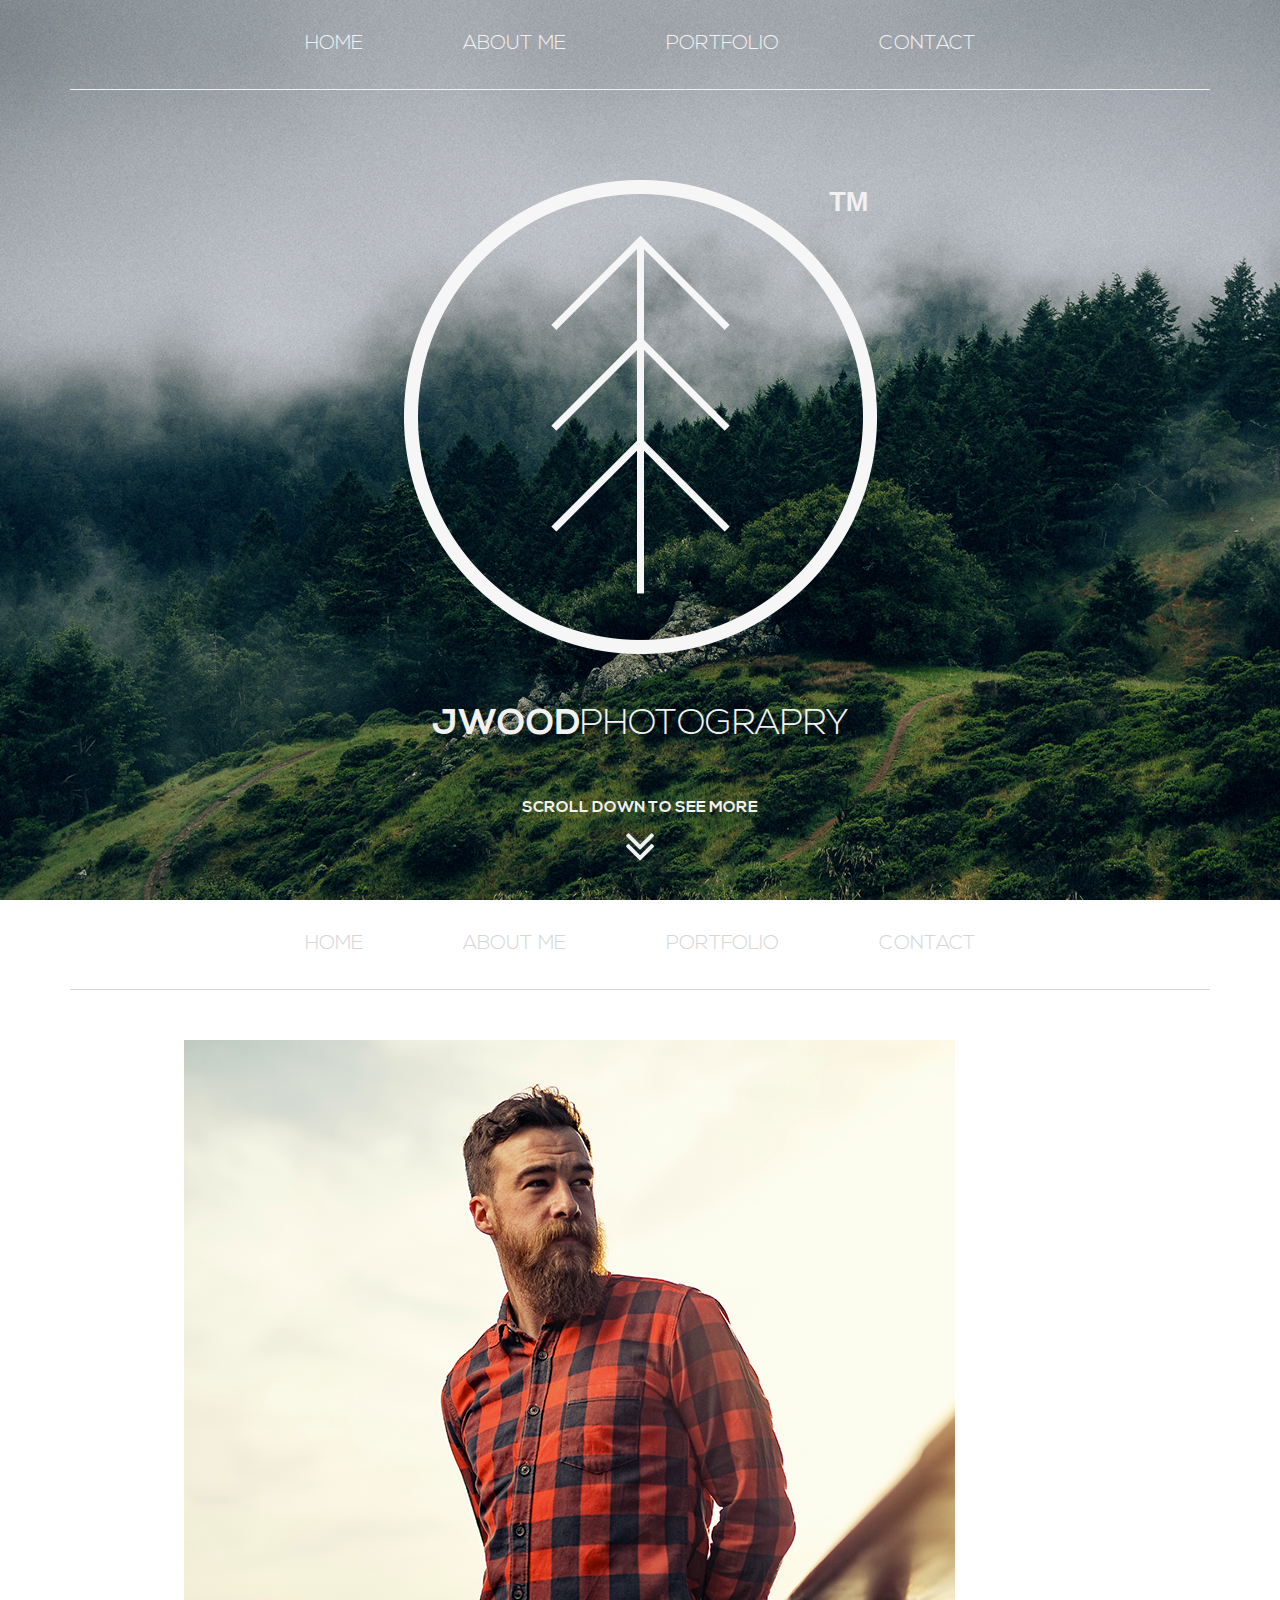
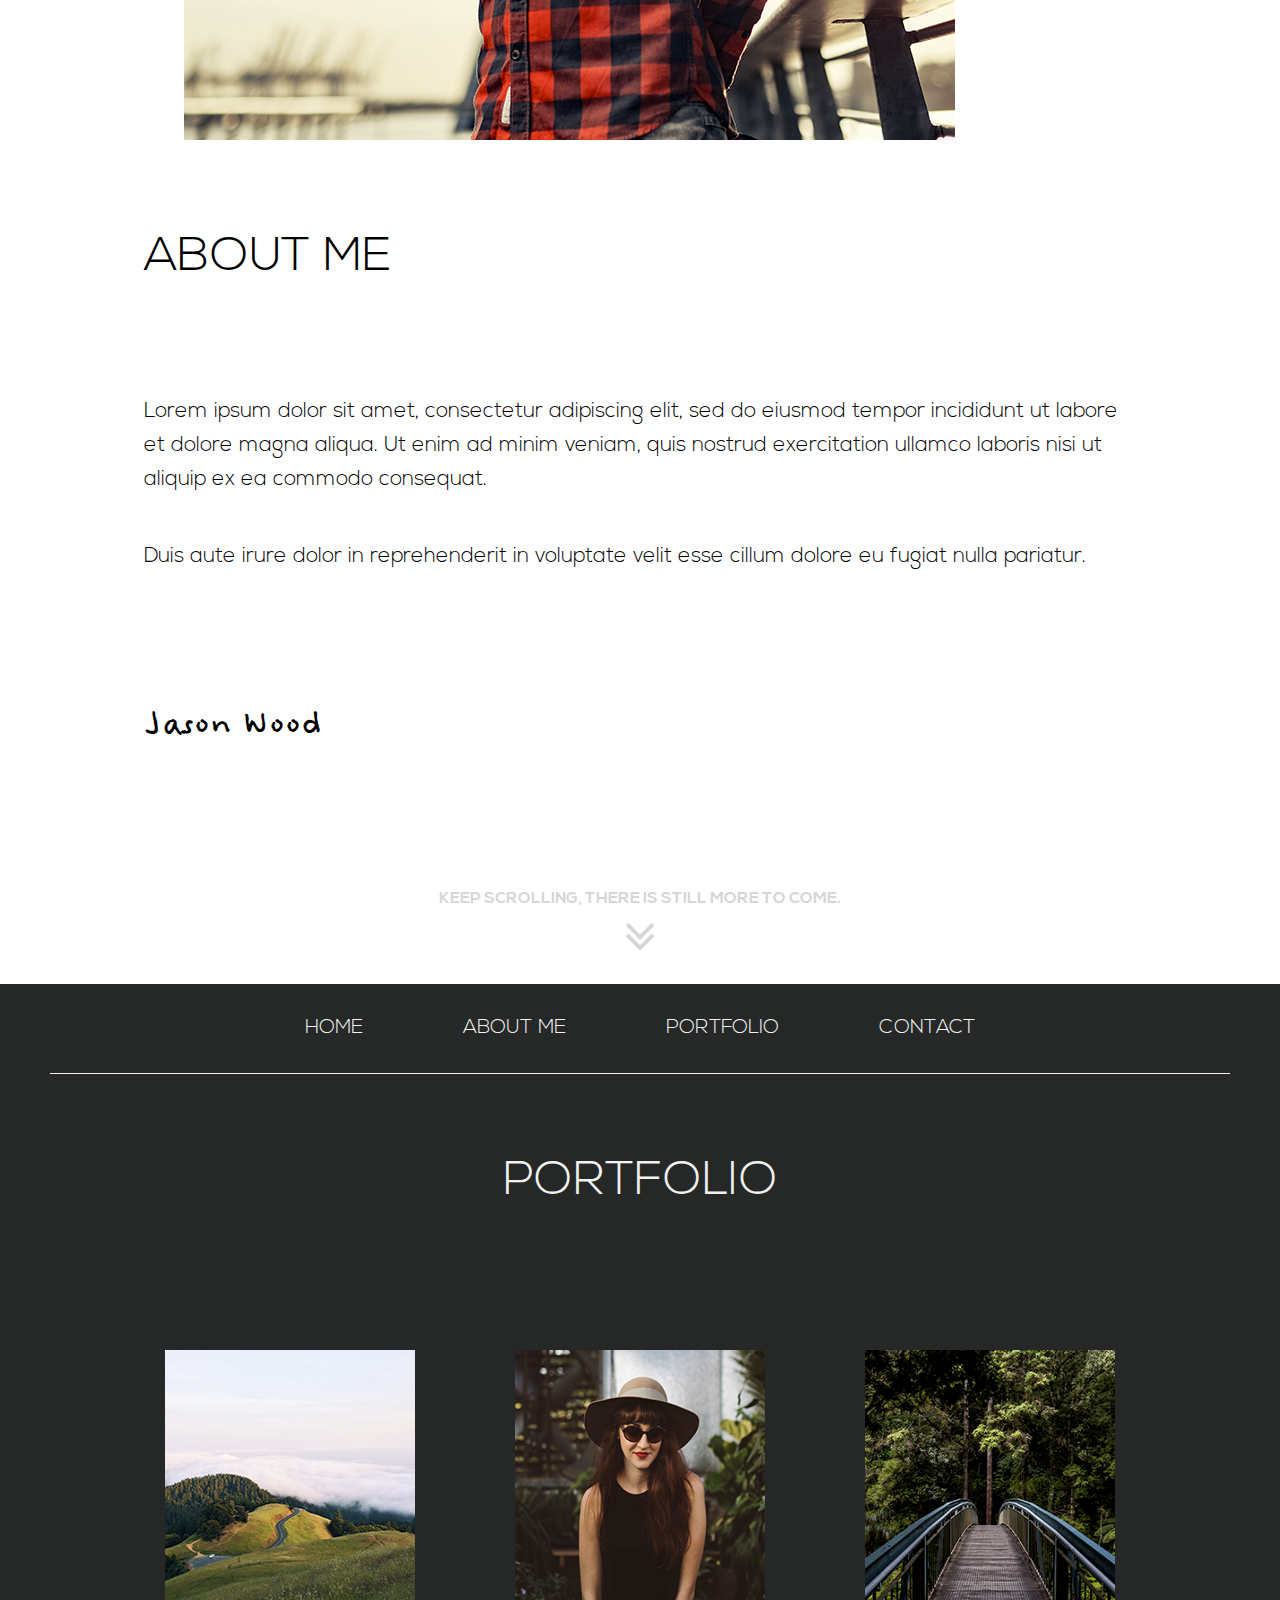
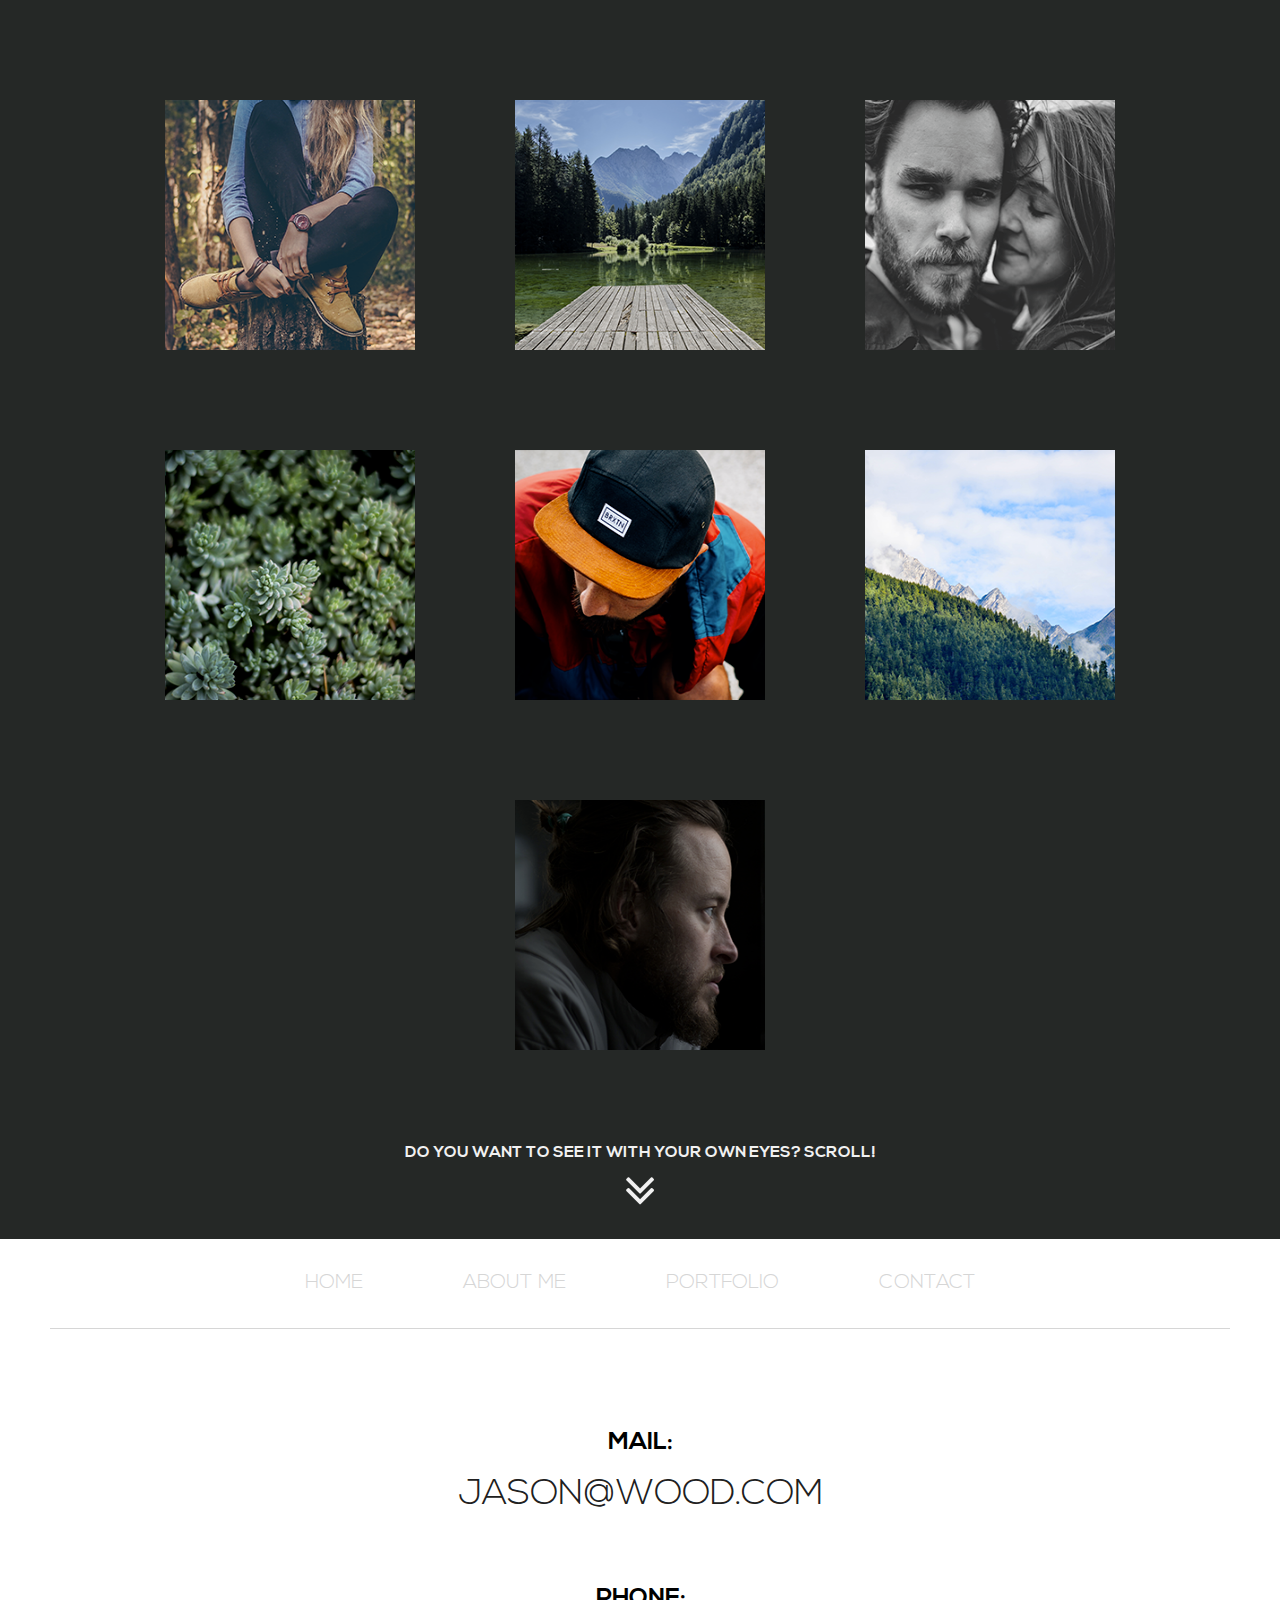
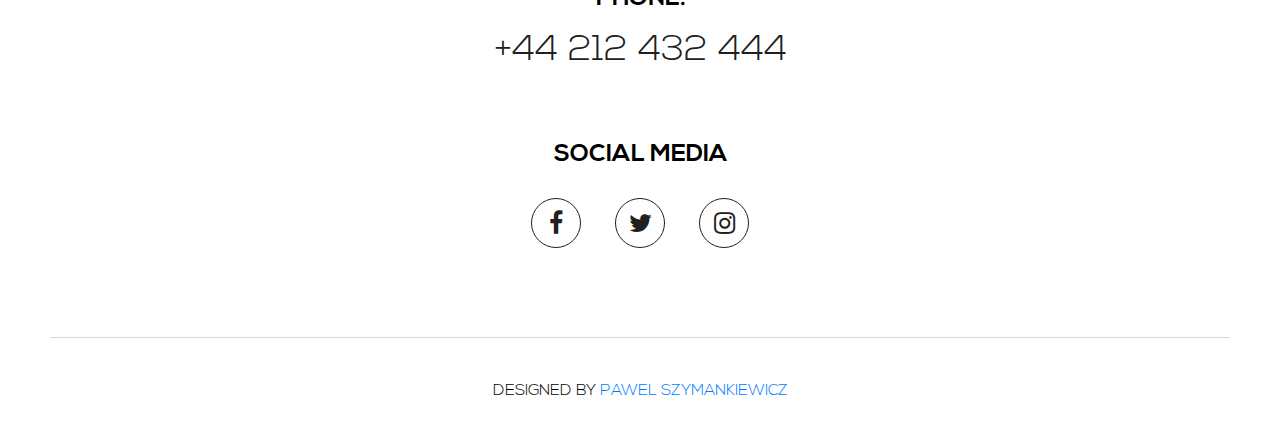
==== commit b6848c08: "Add files via upload" ====
--- a/index.html
+++ b/index.html
@@ -6,7 +6,7 @@
 	<meta charset="utf-8">
 	<!-- <base href="/"> -->
 
-	<title>Jwood Photo</title>
+	<title>OptimizedHTML 4</title>
 	<meta name="description" content="">
 
 	<meta http-equiv="X-UA-Compatible" content="IE=edge">
@@ -40,7 +40,7 @@
 
 <body>
 
-	<header style="background-image: url('img/bg.png');">
+	<header style="background-image: url('img/bg.png');" id="home">
 		<div class="nav-block">
 			<nav class="navbar navbar-expand-lg justify-content-center">
 				<button class="navbar-toggler" type="button" data-toggle="collapse" data-target="#navHome"
@@ -49,10 +49,10 @@
 				</button>
 				<div class="collapse navbar-collapse" id="navHome">
 					<ul class="navbar-nav">
-						<li class="nav-item"><a href="#">home</a></li>
-						<li class="nav-item"><a href="#">about me</a></li>
-						<li class="nav-item"><a href="#">portfolio</a></li>
-						<li class="nav-item"><a href="#">contact</a></li>
+						<li class="nav-item"><a href="#home">home</a></li>
+						<li class="nav-item"><a href="#about">about me</a></li>
+						<li class="nav-item"><a href="#portfolio">portfolio</a></li>
+						<li class="nav-item"><a href="#contact">contact</a></li>
 					</ul>
 				</div>
 			</nav>
@@ -64,13 +64,13 @@
 			<div class="main-title"><h1><span>jwood</span>photograpry</h1></div>
 
 			<div class="scroll">
-				<a href="">scroll down to see more <br> <i class="fa fa-angle-double-down" aria-hidden="true"></i></a>
+				<a href="#about">scroll down to see more <br> <i class="fa fa-angle-double-down" aria-hidden="true"></i></a>
 			</div>
 		</div>
 	</header>
 
 
-	<section class="about">
+	<section class="about" id="about"> 
 		<div class="nav-block">
 			<nav class="navbar navbar-expand-lg justify-content-center dark">
 				<button class="navbar-toggler" type="button" data-toggle="collapse" data-target="#navAbout"
@@ -79,10 +79,10 @@
 				</button>
 				<div class="collapse navbar-collapse" id="navAbout">
 					<ul class="navbar-nav">
-						<li class="nav-item"><a href="#">home</a></li>
-						<li class="nav-item"><a href="#">about me</a></li>
-						<li class="nav-item"><a href="#">portfolio</a></li>
-						<li class="nav-item"><a href="#">contact</a></li>
+						<li class="nav-item"><a href="#home">home</a></li>
+						<li class="nav-item"><a href="#about">about me</a></li>
+						<li class="nav-item"><a href="#portfolio">portfolio</a></li>
+						<li class="nav-item"><a href="#contact">contact</a></li>
 					</ul>
 				</div>
 			</nav>
@@ -103,11 +103,11 @@
 			</div>
 		</div>
 		<div class="scroll">
-			<a href="">keep scrolling, there is still more to come.<br> <i class="fa fa-angle-double-down" aria-hidden="true"></i></a>
+			<a href="#portfolio">keep scrolling, there is still more to come.<br> <i class="fa fa-angle-double-down" aria-hidden="true"></i></a>
 		</div>
 	</section>
 
-	<section class="portfolio">
+	<section class="portfolio" id="portfolio">
 		<div class="darken"></div>
 		<div class="content">
 			<div class="nav-block">
@@ -118,10 +118,10 @@
 					</button>
 					<div class="collapse navbar-collapse" id="navHome">
 						<ul class="navbar-nav">
-							<li class="nav-item"><a href="#">home</a></li>
-							<li class="nav-item"><a href="#">about me</a></li>
-							<li class="nav-item"><a href="#">portfolio</a></li>
-							<li class="nav-item"><a href="#">contact</a></li>
+							<li class="nav-item"><a href="#home">home</a></li>
+							<li class="nav-item"><a href="#about">about me</a></li>
+							<li class="nav-item"><a href="#portfolio">portfolio</a></li>
+							<li class="nav-item"><a href="#contact">contact</a></li>
 						</ul>
 					</div>
 				</nav>
@@ -143,13 +143,13 @@
 				<div class="img-wrapper"><img src="img/10.png" alt=""></div>
 			</div>
 			<div class="scroll">
-				<a href="">do you want to see it with your own eyes? Scroll!<br> <i class="fa fa-angle-double-down"
+				<a href="#contact">do you want to see it with your own eyes? Scroll!<br> <i class="fa fa-angle-double-down"
 						aria-hidden="true"></i></a>
 			</div>
 		</div>		
 	</section>
 
-	<section class="contact">
+	<section class="contact" id="contact">
 		<div class="nav-block">
 			<nav class="navbar navbar-expand-lg justify-content-center dark">
 				<button class="navbar-toggler" type="button" data-toggle="collapse" data-target="#navAbout"
@@ -158,10 +158,10 @@
 				</button>
 				<div class="collapse navbar-collapse" id="navAbout">
 					<ul class="navbar-nav">
-						<li class="nav-item"><a href="#">home</a></li>
-						<li class="nav-item"><a href="#">about me</a></li>
-						<li class="nav-item"><a href="#">portfolio</a></li>
-						<li class="nav-item"><a href="#">contact</a></li>
+						<li class="nav-item"><a href="#home">home</a></li>
+						<li class="nav-item"><a href="#about">about me</a></li>
+						<li class="nav-item"><a href="#portfolio">portfolio</a></li>
+						<li class="nav-item"><a href="#contact">contact</a></li>
 					</ul>
 				</div>
 			</nav>
@@ -184,7 +184,7 @@
 		</div>		
 	</section>
 
-	<footer>
+	<footer id="footer">
 		<div class="footer-wrap">
 			<p>DESIGNED by <a href="#">Pawel szymankiewicz</a></p>
 		</div>
--- a/css/main.min.css
+++ b/css/main.min.css
@@ -1 +1 @@
-@font-face{font-family:FeltTipWoman;font-weight:400;font-style:normal;src:url(../fonts/FeltTipWoman/FeltTipWoman.eot);src:url(../fonts/FeltTipWoman/FeltTipWoman.eot?#iefix) format("embedded-opentype"),url(../fonts/FeltTipWoman/FeltTipWoman.woff) format("woff"),url(../fonts/FeltTipWoman/FeltTipWoman.ttf) format("truetype")}@font-face{font-family:NexaBold;font-weight:400;font-style:normal;src:url(../fonts/NexaBold/nexabold.eot);src:url(../fonts/NexaBold/nexabold.eot?#iefix) format("embedded-opentype"),url(../fonts/NexaBold/nexabold.woff) format("woff"),url(../fonts/NexaBold/nexabold.ttf) format("truetype")}@font-face{font-family:NexaLight;font-weight:400;font-style:normal;src:url(../fonts/NexaLight/nexalight.eot);src:url(../fonts/NexaLight/nexalight.eot?#iefix) format("embedded-opentype"),url(../fonts/NexaLight/nexalight.woff) format("woff"),url(../fonts/NexaLight/nexalight.ttf) format("truetype")}*,::after,::before{-webkit-box-sizing:border-box;box-sizing:border-box}html{font-family:sans-serif;line-height:1.15;-webkit-text-size-adjust:100%;-ms-text-size-adjust:100%;-ms-overflow-style:scrollbar;-webkit-tap-highlight-color:transparent}@-ms-viewport{width:device-width}article,aside,dialog,figcaption,figure,footer,header,hgroup,main,nav,section{display:block}body{margin:0;font-family:-apple-system,BlinkMacSystemFont,"Segoe UI",Roboto,"Helvetica Neue",Arial,sans-serif,"Apple Color Emoji","Segoe UI Emoji","Segoe UI Symbol";font-size:1rem;font-weight:400;line-height:1.5;color:#212529;text-align:left;background-color:#fff}[tabindex="-1"]:focus{outline:0!important}hr{-webkit-box-sizing:content-box;box-sizing:content-box;height:0;overflow:visible}h1,h2,h3,h4,h5,h6{margin-top:0;margin-bottom:.5rem}p{margin-top:0;margin-bottom:1rem}abbr[data-original-title],abbr[title]{text-decoration:underline;-webkit-text-decoration:underline dotted;text-decoration:underline dotted;cursor:help;border-bottom:0}address{margin-bottom:1rem;font-style:normal;line-height:inherit}dl,ol,ul{margin-top:0;margin-bottom:1rem}ol ol,ol ul,ul ol,ul ul{margin-bottom:0}dt{font-weight:700}dd{margin-bottom:.5rem;margin-left:0}blockquote{margin:0 0 1rem}dfn{font-style:italic}b,strong{font-weight:bolder}small{font-size:80%}sub,sup{position:relative;font-size:75%;line-height:0;vertical-align:baseline}sub{bottom:-.25em}sup{top:-.5em}a{color:#007bff;text-decoration:none;background-color:transparent;-webkit-text-decoration-skip:objects}a:hover{color:#0056b3;text-decoration:underline}a:not([href]):not([tabindex]){color:inherit;text-decoration:none}a:not([href]):not([tabindex]):focus,a:not([href]):not([tabindex]):hover{color:inherit;text-decoration:none}a:not([href]):not([tabindex]):focus{outline:0}code,kbd,pre,samp{font-family:monospace,monospace;font-size:1em}pre{margin-top:0;margin-bottom:1rem;overflow:auto;-ms-overflow-style:scrollbar}figure{margin:0 0 1rem}img{vertical-align:middle;border-style:none}svg:not(:root){overflow:hidden}table{border-collapse:collapse}caption{padding-top:.75rem;padding-bottom:.75rem;color:#6c757d;text-align:left;caption-side:bottom}th{text-align:inherit}label{display:inline-block;margin-bottom:.5rem}button{-webkit-border-radius:0;border-radius:0}button:focus{outline:1px dotted;outline:5px auto -webkit-focus-ring-color}button,input,optgroup,select,textarea{margin:0;font-family:inherit;font-size:inherit;line-height:inherit}button,input{overflow:visible}button,select{text-transform:none}[type=reset],[type=submit],button,html [type=button]{-webkit-appearance:button}[type=button]::-moz-focus-inner,[type=reset]::-moz-focus-inner,[type=submit]::-moz-focus-inner,button::-moz-focus-inner{padding:0;border-style:none}input[type=checkbox],input[type=radio]{-webkit-box-sizing:border-box;box-sizing:border-box;padding:0}input[type=date],input[type=datetime-local],input[type=month],input[type=time]{-webkit-appearance:listbox}textarea{overflow:auto;resize:vertical}fieldset{min-width:0;padding:0;margin:0;border:0}legend{display:block;width:100%;max-width:100%;padding:0;margin-bottom:.5rem;font-size:1.5rem;line-height:inherit;color:inherit;white-space:normal}progress{vertical-align:baseline}[type=number]::-webkit-inner-spin-button,[type=number]::-webkit-outer-spin-button{height:auto}[type=search]{outline-offset:-2px;-webkit-appearance:none}[type=search]::-webkit-search-cancel-button,[type=search]::-webkit-search-decoration{-webkit-appearance:none}::-webkit-file-upload-button{font:inherit;-webkit-appearance:button}output{display:inline-block}summary{display:list-item;cursor:pointer}template{display:none}[hidden]{display:none!important}@-ms-viewport{width:device-width}html{-webkit-box-sizing:border-box;box-sizing:border-box;-ms-overflow-style:scrollbar}*,::after,::before{-webkit-box-sizing:inherit;box-sizing:inherit}.container{width:100%;padding-right:15px;padding-left:15px;margin-right:auto;margin-left:auto}@media (min-width:576px){.container{max-width:540px}}@media (min-width:768px){.container{max-width:720px}}@media (min-width:992px){.container{max-width:960px}}@media (min-width:1200px){.container{max-width:1620px}}.container-fluid{width:100%;padding-right:15px;padding-left:15px;margin-right:auto;margin-left:auto}.row{display:-webkit-box;display:-webkit-flex;display:-ms-flexbox;display:flex;-webkit-flex-wrap:wrap;-ms-flex-wrap:wrap;flex-wrap:wrap;margin-right:-15px;margin-left:-15px}.no-gutters{margin-right:0;margin-left:0}.no-gutters>.col,.no-gutters>[class*=col-]{padding-right:0;padding-left:0}.col,.col-1,.col-10,.col-11,.col-12,.col-2,.col-3,.col-4,.col-5,.col-6,.col-7,.col-8,.col-9,.col-auto,.col-lg,.col-lg-1,.col-lg-10,.col-lg-11,.col-lg-12,.col-lg-2,.col-lg-3,.col-lg-4,.col-lg-5,.col-lg-6,.col-lg-7,.col-lg-8,.col-lg-9,.col-lg-auto,.col-md,.col-md-1,.col-md-10,.col-md-11,.col-md-12,.col-md-2,.col-md-3,.col-md-4,.col-md-5,.col-md-6,.col-md-7,.col-md-8,.col-md-9,.col-md-auto,.col-sm,.col-sm-1,.col-sm-10,.col-sm-11,.col-sm-12,.col-sm-2,.col-sm-3,.col-sm-4,.col-sm-5,.col-sm-6,.col-sm-7,.col-sm-8,.col-sm-9,.col-sm-auto,.col-xl,.col-xl-1,.col-xl-10,.col-xl-11,.col-xl-12,.col-xl-2,.col-xl-3,.col-xl-4,.col-xl-5,.col-xl-6,.col-xl-7,.col-xl-8,.col-xl-9,.col-xl-auto{position:relative;width:100%;min-height:1px;padding-right:15px;padding-left:15px}.col{-webkit-flex-basis:0;-ms-flex-preferred-size:0;flex-basis:0;-webkit-box-flex:1;-webkit-flex-grow:1;-ms-flex-positive:1;flex-grow:1;max-width:100%}.col-auto{-webkit-box-flex:0;-webkit-flex:0 0 auto;-ms-flex:0 0 auto;flex:0 0 auto;width:auto;max-width:none}.col-1{-webkit-box-flex:0;-webkit-flex:0 0 8.33333%;-ms-flex:0 0 8.33333%;flex:0 0 8.33333%;max-width:8.33333%}.col-2{-webkit-box-flex:0;-webkit-flex:0 0 16.66667%;-ms-flex:0 0 16.66667%;flex:0 0 16.66667%;max-width:16.66667%}.col-3{-webkit-box-flex:0;-webkit-flex:0 0 25%;-ms-flex:0 0 25%;flex:0 0 25%;max-width:25%}.col-4{-webkit-box-flex:0;-webkit-flex:0 0 33.33333%;-ms-flex:0 0 33.33333%;flex:0 0 33.33333%;max-width:33.33333%}.col-5{-webkit-box-flex:0;-webkit-flex:0 0 41.66667%;-ms-flex:0 0 41.66667%;flex:0 0 41.66667%;max-width:41.66667%}.col-6{-webkit-box-flex:0;-webkit-flex:0 0 50%;-ms-flex:0 0 50%;flex:0 0 50%;max-width:50%}.col-7{-webkit-box-flex:0;-webkit-flex:0 0 58.33333%;-ms-flex:0 0 58.33333%;flex:0 0 58.33333%;max-width:58.33333%}.col-8{-webkit-box-flex:0;-webkit-flex:0 0 66.66667%;-ms-flex:0 0 66.66667%;flex:0 0 66.66667%;max-width:66.66667%}.col-9{-webkit-box-flex:0;-webkit-flex:0 0 75%;-ms-flex:0 0 75%;flex:0 0 75%;max-width:75%}.col-10{-webkit-box-flex:0;-webkit-flex:0 0 83.33333%;-ms-flex:0 0 83.33333%;flex:0 0 83.33333%;max-width:83.33333%}.col-11{-webkit-box-flex:0;-webkit-flex:0 0 91.66667%;-ms-flex:0 0 91.66667%;flex:0 0 91.66667%;max-width:91.66667%}.col-12{-webkit-box-flex:0;-webkit-flex:0 0 100%;-ms-flex:0 0 100%;flex:0 0 100%;max-width:100%}.order-first{-webkit-box-ordinal-group:0;-webkit-order:-1;-ms-flex-order:-1;order:-1}.order-last{-webkit-box-ordinal-group:14;-webkit-order:13;-ms-flex-order:13;order:13}.order-0{-webkit-box-ordinal-group:1;-webkit-order:0;-ms-flex-order:0;order:0}.order-1{-webkit-box-ordinal-group:2;-webkit-order:1;-ms-flex-order:1;order:1}.order-2{-webkit-box-ordinal-group:3;-webkit-order:2;-ms-flex-order:2;order:2}.order-3{-webkit-box-ordinal-group:4;-webkit-order:3;-ms-flex-order:3;order:3}.order-4{-webkit-box-ordinal-group:5;-webkit-order:4;-ms-flex-order:4;order:4}.order-5{-webkit-box-ordinal-group:6;-webkit-order:5;-ms-flex-order:5;order:5}.order-6{-webkit-box-ordinal-group:7;-webkit-order:6;-ms-flex-order:6;order:6}.order-7{-webkit-box-ordinal-group:8;-webkit-order:7;-ms-flex-order:7;order:7}.order-8{-webkit-box-ordinal-group:9;-webkit-order:8;-ms-flex-order:8;order:8}.order-9{-webkit-box-ordinal-group:10;-webkit-order:9;-ms-flex-order:9;order:9}.order-10{-webkit-box-ordinal-group:11;-webkit-order:10;-ms-flex-order:10;order:10}.order-11{-webkit-box-ordinal-group:12;-webkit-order:11;-ms-flex-order:11;order:11}.order-12{-webkit-box-ordinal-group:13;-webkit-order:12;-ms-flex-order:12;order:12}.offset-1{margin-left:8.33333%}.offset-2{margin-left:16.66667%}.offset-3{margin-left:25%}.offset-4{margin-left:33.33333%}.offset-5{margin-left:41.66667%}.offset-6{margin-left:50%}.offset-7{margin-left:58.33333%}.offset-8{margin-left:66.66667%}.offset-9{margin-left:75%}.offset-10{margin-left:83.33333%}.offset-11{margin-left:91.66667%}@media (min-width:576px){.col-sm{-webkit-flex-basis:0;-ms-flex-preferred-size:0;flex-basis:0;-webkit-box-flex:1;-webkit-flex-grow:1;-ms-flex-positive:1;flex-grow:1;max-width:100%}.col-sm-auto{-webkit-box-flex:0;-webkit-flex:0 0 auto;-ms-flex:0 0 auto;flex:0 0 auto;width:auto;max-width:none}.col-sm-1{-webkit-box-flex:0;-webkit-flex:0 0 8.33333%;-ms-flex:0 0 8.33333%;flex:0 0 8.33333%;max-width:8.33333%}.col-sm-2{-webkit-box-flex:0;-webkit-flex:0 0 16.66667%;-ms-flex:0 0 16.66667%;flex:0 0 16.66667%;max-width:16.66667%}.col-sm-3{-webkit-box-flex:0;-webkit-flex:0 0 25%;-ms-flex:0 0 25%;flex:0 0 25%;max-width:25%}.col-sm-4{-webkit-box-flex:0;-webkit-flex:0 0 33.33333%;-ms-flex:0 0 33.33333%;flex:0 0 33.33333%;max-width:33.33333%}.col-sm-5{-webkit-box-flex:0;-webkit-flex:0 0 41.66667%;-ms-flex:0 0 41.66667%;flex:0 0 41.66667%;max-width:41.66667%}.col-sm-6{-webkit-box-flex:0;-webkit-flex:0 0 50%;-ms-flex:0 0 50%;flex:0 0 50%;max-width:50%}.col-sm-7{-webkit-box-flex:0;-webkit-flex:0 0 58.33333%;-ms-flex:0 0 58.33333%;flex:0 0 58.33333%;max-width:58.33333%}.col-sm-8{-webkit-box-flex:0;-webkit-flex:0 0 66.66667%;-ms-flex:0 0 66.66667%;flex:0 0 66.66667%;max-width:66.66667%}.col-sm-9{-webkit-box-flex:0;-webkit-flex:0 0 75%;-ms-flex:0 0 75%;flex:0 0 75%;max-width:75%}.col-sm-10{-webkit-box-flex:0;-webkit-flex:0 0 83.33333%;-ms-flex:0 0 83.33333%;flex:0 0 83.33333%;max-width:83.33333%}.col-sm-11{-webkit-box-flex:0;-webkit-flex:0 0 91.66667%;-ms-flex:0 0 91.66667%;flex:0 0 91.66667%;max-width:91.66667%}.col-sm-12{-webkit-box-flex:0;-webkit-flex:0 0 100%;-ms-flex:0 0 100%;flex:0 0 100%;max-width:100%}.order-sm-first{-webkit-box-ordinal-group:0;-webkit-order:-1;-ms-flex-order:-1;order:-1}.order-sm-last{-webkit-box-ordinal-group:14;-webkit-order:13;-ms-flex-order:13;order:13}.order-sm-0{-webkit-box-ordinal-group:1;-webkit-order:0;-ms-flex-order:0;order:0}.order-sm-1{-webkit-box-ordinal-group:2;-webkit-order:1;-ms-flex-order:1;order:1}.order-sm-2{-webkit-box-ordinal-group:3;-webkit-order:2;-ms-flex-order:2;order:2}.order-sm-3{-webkit-box-ordinal-group:4;-webkit-order:3;-ms-flex-order:3;order:3}.order-sm-4{-webkit-box-ordinal-group:5;-webkit-order:4;-ms-flex-order:4;order:4}.order-sm-5{-webkit-box-ordinal-group:6;-webkit-order:5;-ms-flex-order:5;order:5}.order-sm-6{-webkit-box-ordinal-group:7;-webkit-order:6;-ms-flex-order:6;order:6}.order-sm-7{-webkit-box-ordinal-group:8;-webkit-order:7;-ms-flex-order:7;order:7}.order-sm-8{-webkit-box-ordinal-group:9;-webkit-order:8;-ms-flex-order:8;order:8}.order-sm-9{-webkit-box-ordinal-group:10;-webkit-order:9;-ms-flex-order:9;order:9}.order-sm-10{-webkit-box-ordinal-group:11;-webkit-order:10;-ms-flex-order:10;order:10}.order-sm-11{-webkit-box-ordinal-group:12;-webkit-order:11;-ms-flex-order:11;order:11}.order-sm-12{-webkit-box-ordinal-group:13;-webkit-order:12;-ms-flex-order:12;order:12}.offset-sm-0{margin-left:0}.offset-sm-1{margin-left:8.33333%}.offset-sm-2{margin-left:16.66667%}.offset-sm-3{margin-left:25%}.offset-sm-4{margin-left:33.33333%}.offset-sm-5{margin-left:41.66667%}.offset-sm-6{margin-left:50%}.offset-sm-7{margin-left:58.33333%}.offset-sm-8{margin-left:66.66667%}.offset-sm-9{margin-left:75%}.offset-sm-10{margin-left:83.33333%}.offset-sm-11{margin-left:91.66667%}}@media (min-width:768px){.col-md{-webkit-flex-basis:0;-ms-flex-preferred-size:0;flex-basis:0;-webkit-box-flex:1;-webkit-flex-grow:1;-ms-flex-positive:1;flex-grow:1;max-width:100%}.col-md-auto{-webkit-box-flex:0;-webkit-flex:0 0 auto;-ms-flex:0 0 auto;flex:0 0 auto;width:auto;max-width:none}.col-md-1{-webkit-box-flex:0;-webkit-flex:0 0 8.33333%;-ms-flex:0 0 8.33333%;flex:0 0 8.33333%;max-width:8.33333%}.col-md-2{-webkit-box-flex:0;-webkit-flex:0 0 16.66667%;-ms-flex:0 0 16.66667%;flex:0 0 16.66667%;max-width:16.66667%}.col-md-3{-webkit-box-flex:0;-webkit-flex:0 0 25%;-ms-flex:0 0 25%;flex:0 0 25%;max-width:25%}.col-md-4{-webkit-box-flex:0;-webkit-flex:0 0 33.33333%;-ms-flex:0 0 33.33333%;flex:0 0 33.33333%;max-width:33.33333%}.col-md-5{-webkit-box-flex:0;-webkit-flex:0 0 41.66667%;-ms-flex:0 0 41.66667%;flex:0 0 41.66667%;max-width:41.66667%}.col-md-6{-webkit-box-flex:0;-webkit-flex:0 0 50%;-ms-flex:0 0 50%;flex:0 0 50%;max-width:50%}.col-md-7{-webkit-box-flex:0;-webkit-flex:0 0 58.33333%;-ms-flex:0 0 58.33333%;flex:0 0 58.33333%;max-width:58.33333%}.col-md-8{-webkit-box-flex:0;-webkit-flex:0 0 66.66667%;-ms-flex:0 0 66.66667%;flex:0 0 66.66667%;max-width:66.66667%}.col-md-9{-webkit-box-flex:0;-webkit-flex:0 0 75%;-ms-flex:0 0 75%;flex:0 0 75%;max-width:75%}.col-md-10{-webkit-box-flex:0;-webkit-flex:0 0 83.33333%;-ms-flex:0 0 83.33333%;flex:0 0 83.33333%;max-width:83.33333%}.col-md-11{-webkit-box-flex:0;-webkit-flex:0 0 91.66667%;-ms-flex:0 0 91.66667%;flex:0 0 91.66667%;max-width:91.66667%}.col-md-12{-webkit-box-flex:0;-webkit-flex:0 0 100%;-ms-flex:0 0 100%;flex:0 0 100%;max-width:100%}.order-md-first{-webkit-box-ordinal-group:0;-webkit-order:-1;-ms-flex-order:-1;order:-1}.order-md-last{-webkit-box-ordinal-group:14;-webkit-order:13;-ms-flex-order:13;order:13}.order-md-0{-webkit-box-ordinal-group:1;-webkit-order:0;-ms-flex-order:0;order:0}.order-md-1{-webkit-box-ordinal-group:2;-webkit-order:1;-ms-flex-order:1;order:1}.order-md-2{-webkit-box-ordinal-group:3;-webkit-order:2;-ms-flex-order:2;order:2}.order-md-3{-webkit-box-ordinal-group:4;-webkit-order:3;-ms-flex-order:3;order:3}.order-md-4{-webkit-box-ordinal-group:5;-webkit-order:4;-ms-flex-order:4;order:4}.order-md-5{-webkit-box-ordinal-group:6;-webkit-order:5;-ms-flex-order:5;order:5}.order-md-6{-webkit-box-ordinal-group:7;-webkit-order:6;-ms-flex-order:6;order:6}.order-md-7{-webkit-box-ordinal-group:8;-webkit-order:7;-ms-flex-order:7;order:7}.order-md-8{-webkit-box-ordinal-group:9;-webkit-order:8;-ms-flex-order:8;order:8}.order-md-9{-webkit-box-ordinal-group:10;-webkit-order:9;-ms-flex-order:9;order:9}.order-md-10{-webkit-box-ordinal-group:11;-webkit-order:10;-ms-flex-order:10;order:10}.order-md-11{-webkit-box-ordinal-group:12;-webkit-order:11;-ms-flex-order:11;order:11}.order-md-12{-webkit-box-ordinal-group:13;-webkit-order:12;-ms-flex-order:12;order:12}.offset-md-0{margin-left:0}.offset-md-1{margin-left:8.33333%}.offset-md-2{margin-left:16.66667%}.offset-md-3{margin-left:25%}.offset-md-4{margin-left:33.33333%}.offset-md-5{margin-left:41.66667%}.offset-md-6{margin-left:50%}.offset-md-7{margin-left:58.33333%}.offset-md-8{margin-left:66.66667%}.offset-md-9{margin-left:75%}.offset-md-10{margin-left:83.33333%}.offset-md-11{margin-left:91.66667%}}@media (min-width:992px){.col-lg{-webkit-flex-basis:0;-ms-flex-preferred-size:0;flex-basis:0;-webkit-box-flex:1;-webkit-flex-grow:1;-ms-flex-positive:1;flex-grow:1;max-width:100%}.col-lg-auto{-webkit-box-flex:0;-webkit-flex:0 0 auto;-ms-flex:0 0 auto;flex:0 0 auto;width:auto;max-width:none}.col-lg-1{-webkit-box-flex:0;-webkit-flex:0 0 8.33333%;-ms-flex:0 0 8.33333%;flex:0 0 8.33333%;max-width:8.33333%}.col-lg-2{-webkit-box-flex:0;-webkit-flex:0 0 16.66667%;-ms-flex:0 0 16.66667%;flex:0 0 16.66667%;max-width:16.66667%}.col-lg-3{-webkit-box-flex:0;-webkit-flex:0 0 25%;-ms-flex:0 0 25%;flex:0 0 25%;max-width:25%}.col-lg-4{-webkit-box-flex:0;-webkit-flex:0 0 33.33333%;-ms-flex:0 0 33.33333%;flex:0 0 33.33333%;max-width:33.33333%}.col-lg-5{-webkit-box-flex:0;-webkit-flex:0 0 41.66667%;-ms-flex:0 0 41.66667%;flex:0 0 41.66667%;max-width:41.66667%}.col-lg-6{-webkit-box-flex:0;-webkit-flex:0 0 50%;-ms-flex:0 0 50%;flex:0 0 50%;max-width:50%}.col-lg-7{-webkit-box-flex:0;-webkit-flex:0 0 58.33333%;-ms-flex:0 0 58.33333%;flex:0 0 58.33333%;max-width:58.33333%}.col-lg-8{-webkit-box-flex:0;-webkit-flex:0 0 66.66667%;-ms-flex:0 0 66.66667%;flex:0 0 66.66667%;max-width:66.66667%}.col-lg-9{-webkit-box-flex:0;-webkit-flex:0 0 75%;-ms-flex:0 0 75%;flex:0 0 75%;max-width:75%}.col-lg-10{-webkit-box-flex:0;-webkit-flex:0 0 83.33333%;-ms-flex:0 0 83.33333%;flex:0 0 83.33333%;max-width:83.33333%}.col-lg-11{-webkit-box-flex:0;-webkit-flex:0 0 91.66667%;-ms-flex:0 0 91.66667%;flex:0 0 91.66667%;max-width:91.66667%}.col-lg-12{-webkit-box-flex:0;-webkit-flex:0 0 100%;-ms-flex:0 0 100%;flex:0 0 100%;max-width:100%}.order-lg-first{-webkit-box-ordinal-group:0;-webkit-order:-1;-ms-flex-order:-1;order:-1}.order-lg-last{-webkit-box-ordinal-group:14;-webkit-order:13;-ms-flex-order:13;order:13}.order-lg-0{-webkit-box-ordinal-group:1;-webkit-order:0;-ms-flex-order:0;order:0}.order-lg-1{-webkit-box-ordinal-group:2;-webkit-order:1;-ms-flex-order:1;order:1}.order-lg-2{-webkit-box-ordinal-group:3;-webkit-order:2;-ms-flex-order:2;order:2}.order-lg-3{-webkit-box-ordinal-group:4;-webkit-order:3;-ms-flex-order:3;order:3}.order-lg-4{-webkit-box-ordinal-group:5;-webkit-order:4;-ms-flex-order:4;order:4}.order-lg-5{-webkit-box-ordinal-group:6;-webkit-order:5;-ms-flex-order:5;order:5}.order-lg-6{-webkit-box-ordinal-group:7;-webkit-order:6;-ms-flex-order:6;order:6}.order-lg-7{-webkit-box-ordinal-group:8;-webkit-order:7;-ms-flex-order:7;order:7}.order-lg-8{-webkit-box-ordinal-group:9;-webkit-order:8;-ms-flex-order:8;order:8}.order-lg-9{-webkit-box-ordinal-group:10;-webkit-order:9;-ms-flex-order:9;order:9}.order-lg-10{-webkit-box-ordinal-group:11;-webkit-order:10;-ms-flex-order:10;order:10}.order-lg-11{-webkit-box-ordinal-group:12;-webkit-order:11;-ms-flex-order:11;order:11}.order-lg-12{-webkit-box-ordinal-group:13;-webkit-order:12;-ms-flex-order:12;order:12}.offset-lg-0{margin-left:0}.offset-lg-1{margin-left:8.33333%}.offset-lg-2{margin-left:16.66667%}.offset-lg-3{margin-left:25%}.offset-lg-4{margin-left:33.33333%}.offset-lg-5{margin-left:41.66667%}.offset-lg-6{margin-left:50%}.offset-lg-7{margin-left:58.33333%}.offset-lg-8{margin-left:66.66667%}.offset-lg-9{margin-left:75%}.offset-lg-10{margin-left:83.33333%}.offset-lg-11{margin-left:91.66667%}}@media (min-width:1200px){.col-xl{-webkit-flex-basis:0;-ms-flex-preferred-size:0;flex-basis:0;-webkit-box-flex:1;-webkit-flex-grow:1;-ms-flex-positive:1;flex-grow:1;max-width:100%}.col-xl-auto{-webkit-box-flex:0;-webkit-flex:0 0 auto;-ms-flex:0 0 auto;flex:0 0 auto;width:auto;max-width:none}.col-xl-1{-webkit-box-flex:0;-webkit-flex:0 0 8.33333%;-ms-flex:0 0 8.33333%;flex:0 0 8.33333%;max-width:8.33333%}.col-xl-2{-webkit-box-flex:0;-webkit-flex:0 0 16.66667%;-ms-flex:0 0 16.66667%;flex:0 0 16.66667%;max-width:16.66667%}.col-xl-3{-webkit-box-flex:0;-webkit-flex:0 0 25%;-ms-flex:0 0 25%;flex:0 0 25%;max-width:25%}.col-xl-4{-webkit-box-flex:0;-webkit-flex:0 0 33.33333%;-ms-flex:0 0 33.33333%;flex:0 0 33.33333%;max-width:33.33333%}.col-xl-5{-webkit-box-flex:0;-webkit-flex:0 0 41.66667%;-ms-flex:0 0 41.66667%;flex:0 0 41.66667%;max-width:41.66667%}.col-xl-6{-webkit-box-flex:0;-webkit-flex:0 0 50%;-ms-flex:0 0 50%;flex:0 0 50%;max-width:50%}.col-xl-7{-webkit-box-flex:0;-webkit-flex:0 0 58.33333%;-ms-flex:0 0 58.33333%;flex:0 0 58.33333%;max-width:58.33333%}.col-xl-8{-webkit-box-flex:0;-webkit-flex:0 0 66.66667%;-ms-flex:0 0 66.66667%;flex:0 0 66.66667%;max-width:66.66667%}.col-xl-9{-webkit-box-flex:0;-webkit-flex:0 0 75%;-ms-flex:0 0 75%;flex:0 0 75%;max-width:75%}.col-xl-10{-webkit-box-flex:0;-webkit-flex:0 0 83.33333%;-ms-flex:0 0 83.33333%;flex:0 0 83.33333%;max-width:83.33333%}.col-xl-11{-webkit-box-flex:0;-webkit-flex:0 0 91.66667%;-ms-flex:0 0 91.66667%;flex:0 0 91.66667%;max-width:91.66667%}.col-xl-12{-webkit-box-flex:0;-webkit-flex:0 0 100%;-ms-flex:0 0 100%;flex:0 0 100%;max-width:100%}.order-xl-first{-webkit-box-ordinal-group:0;-webkit-order:-1;-ms-flex-order:-1;order:-1}.order-xl-last{-webkit-box-ordinal-group:14;-webkit-order:13;-ms-flex-order:13;order:13}.order-xl-0{-webkit-box-ordinal-group:1;-webkit-order:0;-ms-flex-order:0;order:0}.order-xl-1{-webkit-box-ordinal-group:2;-webkit-order:1;-ms-flex-order:1;order:1}.order-xl-2{-webkit-box-ordinal-group:3;-webkit-order:2;-ms-flex-order:2;order:2}.order-xl-3{-webkit-box-ordinal-group:4;-webkit-order:3;-ms-flex-order:3;order:3}.order-xl-4{-webkit-box-ordinal-group:5;-webkit-order:4;-ms-flex-order:4;order:4}.order-xl-5{-webkit-box-ordinal-group:6;-webkit-order:5;-ms-flex-order:5;order:5}.order-xl-6{-webkit-box-ordinal-group:7;-webkit-order:6;-ms-flex-order:6;order:6}.order-xl-7{-webkit-box-ordinal-group:8;-webkit-order:7;-ms-flex-order:7;order:7}.order-xl-8{-webkit-box-ordinal-group:9;-webkit-order:8;-ms-flex-order:8;order:8}.order-xl-9{-webkit-box-ordinal-group:10;-webkit-order:9;-ms-flex-order:9;order:9}.order-xl-10{-webkit-box-ordinal-group:11;-webkit-order:10;-ms-flex-order:10;order:10}.order-xl-11{-webkit-box-ordinal-group:12;-webkit-order:11;-ms-flex-order:11;order:11}.order-xl-12{-webkit-box-ordinal-group:13;-webkit-order:12;-ms-flex-order:12;order:12}.offset-xl-0{margin-left:0}.offset-xl-1{margin-left:8.33333%}.offset-xl-2{margin-left:16.66667%}.offset-xl-3{margin-left:25%}.offset-xl-4{margin-left:33.33333%}.offset-xl-5{margin-left:41.66667%}.offset-xl-6{margin-left:50%}.offset-xl-7{margin-left:58.33333%}.offset-xl-8{margin-left:66.66667%}.offset-xl-9{margin-left:75%}.offset-xl-10{margin-left:83.33333%}.offset-xl-11{margin-left:91.66667%}}.d-none{display:none!important}.d-inline{display:inline!important}.d-inline-block{display:inline-block!important}.d-block{display:block!important}.d-table{display:table!important}.d-table-row{display:table-row!important}.d-table-cell{display:table-cell!important}.d-flex{display:-webkit-box!important;display:-webkit-flex!important;display:-ms-flexbox!important;display:flex!important}.d-inline-flex{display:-webkit-inline-box!important;display:-webkit-inline-flex!important;display:-ms-inline-flexbox!important;display:inline-flex!important}@media (min-width:576px){.d-sm-none{display:none!important}.d-sm-inline{display:inline!important}.d-sm-inline-block{display:inline-block!important}.d-sm-block{display:block!important}.d-sm-table{display:table!important}.d-sm-table-row{display:table-row!important}.d-sm-table-cell{display:table-cell!important}.d-sm-flex{display:-webkit-box!important;display:-webkit-flex!important;display:-ms-flexbox!important;display:flex!important}.d-sm-inline-flex{display:-webkit-inline-box!important;display:-webkit-inline-flex!important;display:-ms-inline-flexbox!important;display:inline-flex!important}}@media (min-width:768px){.d-md-none{display:none!important}.d-md-inline{display:inline!important}.d-md-inline-block{display:inline-block!important}.d-md-block{display:block!important}.d-md-table{display:table!important}.d-md-table-row{display:table-row!important}.d-md-table-cell{display:table-cell!important}.d-md-flex{display:-webkit-box!important;display:-webkit-flex!important;display:-ms-flexbox!important;display:flex!important}.d-md-inline-flex{display:-webkit-inline-box!important;display:-webkit-inline-flex!important;display:-ms-inline-flexbox!important;display:inline-flex!important}}@media (min-width:992px){.d-lg-none{display:none!important}.d-lg-inline{display:inline!important}.d-lg-inline-block{display:inline-block!important}.d-lg-block{display:block!important}.d-lg-table{display:table!important}.d-lg-table-row{display:table-row!important}.d-lg-table-cell{display:table-cell!important}.d-lg-flex{display:-webkit-box!important;display:-webkit-flex!important;display:-ms-flexbox!important;display:flex!important}.d-lg-inline-flex{display:-webkit-inline-box!important;display:-webkit-inline-flex!important;display:-ms-inline-flexbox!important;display:inline-flex!important}}@media (min-width:1200px){.d-xl-none{display:none!important}.d-xl-inline{display:inline!important}.d-xl-inline-block{display:inline-block!important}.d-xl-block{display:block!important}.d-xl-table{display:table!important}.d-xl-table-row{display:table-row!important}.d-xl-table-cell{display:table-cell!important}.d-xl-flex{display:-webkit-box!important;display:-webkit-flex!important;display:-ms-flexbox!important;display:flex!important}.d-xl-inline-flex{display:-webkit-inline-box!important;display:-webkit-inline-flex!important;display:-ms-inline-flexbox!important;display:inline-flex!important}}@media print{.d-print-none{display:none!important}.d-print-inline{display:inline!important}.d-print-inline-block{display:inline-block!important}.d-print-block{display:block!important}.d-print-table{display:table!important}.d-print-table-row{display:table-row!important}.d-print-table-cell{display:table-cell!important}.d-print-flex{display:-webkit-box!important;display:-webkit-flex!important;display:-ms-flexbox!important;display:flex!important}.d-print-inline-flex{display:-webkit-inline-box!important;display:-webkit-inline-flex!important;display:-ms-inline-flexbox!important;display:inline-flex!important}}.flex-row{-webkit-box-orient:horizontal!important;-webkit-box-direction:normal!important;-webkit-flex-direction:row!important;-ms-flex-direction:row!important;flex-direction:row!important}.flex-column{-webkit-box-orient:vertical!important;-webkit-box-direction:normal!important;-webkit-flex-direction:column!important;-ms-flex-direction:column!important;flex-direction:column!important}.flex-row-reverse{-webkit-box-orient:horizontal!important;-webkit-box-direction:reverse!important;-webkit-flex-direction:row-reverse!important;-ms-flex-direction:row-reverse!important;flex-direction:row-reverse!important}.flex-column-reverse{-webkit-box-orient:vertical!important;-webkit-box-direction:reverse!important;-webkit-flex-direction:column-reverse!important;-ms-flex-direction:column-reverse!important;flex-direction:column-reverse!important}.flex-wrap{-webkit-flex-wrap:wrap!important;-ms-flex-wrap:wrap!important;flex-wrap:wrap!important}.flex-nowrap{-webkit-flex-wrap:nowrap!important;-ms-flex-wrap:nowrap!important;flex-wrap:nowrap!important}.flex-wrap-reverse{-webkit-flex-wrap:wrap-reverse!important;-ms-flex-wrap:wrap-reverse!important;flex-wrap:wrap-reverse!important}.justify-content-start{-webkit-box-pack:start!important;-webkit-justify-content:flex-start!important;-ms-flex-pack:start!important;justify-content:flex-start!important}.justify-content-end{-webkit-box-pack:end!important;-webkit-justify-content:flex-end!important;-ms-flex-pack:end!important;justify-content:flex-end!important}.justify-content-center{-webkit-box-pack:center!important;-webkit-justify-content:center!important;-ms-flex-pack:center!important;justify-content:center!important}.justify-content-between{-webkit-box-pack:justify!important;-webkit-justify-content:space-between!important;-ms-flex-pack:justify!important;justify-content:space-between!important}.justify-content-around{-webkit-justify-content:space-around!important;-ms-flex-pack:distribute!important;justify-content:space-around!important}.align-items-start{-webkit-box-align:start!important;-webkit-align-items:flex-start!important;-ms-flex-align:start!important;align-items:flex-start!important}.align-items-end{-webkit-box-align:end!important;-webkit-align-items:flex-end!important;-ms-flex-align:end!important;align-items:flex-end!important}.align-items-center{-webkit-box-align:center!important;-webkit-align-items:center!important;-ms-flex-align:center!important;align-items:center!important}.align-items-baseline{-webkit-box-align:baseline!important;-webkit-align-items:baseline!important;-ms-flex-align:baseline!important;align-items:baseline!important}.align-items-stretch{-webkit-box-align:stretch!important;-webkit-align-items:stretch!important;-ms-flex-align:stretch!important;align-items:stretch!important}.align-content-start{-webkit-align-content:flex-start!important;-ms-flex-line-pack:start!important;align-content:flex-start!important}.align-content-end{-webkit-align-content:flex-end!important;-ms-flex-line-pack:end!important;align-content:flex-end!important}.align-content-center{-webkit-align-content:center!important;-ms-flex-line-pack:center!important;align-content:center!important}.align-content-between{-webkit-align-content:space-between!important;-ms-flex-line-pack:justify!important;align-content:space-between!important}.align-content-around{-webkit-align-content:space-around!important;-ms-flex-line-pack:distribute!important;align-content:space-around!important}.align-content-stretch{-webkit-align-content:stretch!important;-ms-flex-line-pack:stretch!important;align-content:stretch!important}.align-self-auto{-webkit-align-self:auto!important;-ms-flex-item-align:auto!important;align-self:auto!important}.align-self-start{-webkit-align-self:flex-start!important;-ms-flex-item-align:start!important;align-self:flex-start!important}.align-self-end{-webkit-align-self:flex-end!important;-ms-flex-item-align:end!important;align-self:flex-end!important}.align-self-center{-webkit-align-self:center!important;-ms-flex-item-align:center!important;align-self:center!important}.align-self-baseline{-webkit-align-self:baseline!important;-ms-flex-item-align:baseline!important;align-self:baseline!important}.align-self-stretch{-webkit-align-self:stretch!important;-ms-flex-item-align:stretch!important;align-self:stretch!important}@media (min-width:576px){.flex-sm-row{-webkit-box-orient:horizontal!important;-webkit-box-direction:normal!important;-webkit-flex-direction:row!important;-ms-flex-direction:row!important;flex-direction:row!important}.flex-sm-column{-webkit-box-orient:vertical!important;-webkit-box-direction:normal!important;-webkit-flex-direction:column!important;-ms-flex-direction:column!important;flex-direction:column!important}.flex-sm-row-reverse{-webkit-box-orient:horizontal!important;-webkit-box-direction:reverse!important;-webkit-flex-direction:row-reverse!important;-ms-flex-direction:row-reverse!important;flex-direction:row-reverse!important}.flex-sm-column-reverse{-webkit-box-orient:vertical!important;-webkit-box-direction:reverse!important;-webkit-flex-direction:column-reverse!important;-ms-flex-direction:column-reverse!important;flex-direction:column-reverse!important}.flex-sm-wrap{-webkit-flex-wrap:wrap!important;-ms-flex-wrap:wrap!important;flex-wrap:wrap!important}.flex-sm-nowrap{-webkit-flex-wrap:nowrap!important;-ms-flex-wrap:nowrap!important;flex-wrap:nowrap!important}.flex-sm-wrap-reverse{-webkit-flex-wrap:wrap-reverse!important;-ms-flex-wrap:wrap-reverse!important;flex-wrap:wrap-reverse!important}.justify-content-sm-start{-webkit-box-pack:start!important;-webkit-justify-content:flex-start!important;-ms-flex-pack:start!important;justify-content:flex-start!important}.justify-content-sm-end{-webkit-box-pack:end!important;-webkit-justify-content:flex-end!important;-ms-flex-pack:end!important;justify-content:flex-end!important}.justify-content-sm-center{-webkit-box-pack:center!important;-webkit-justify-content:center!important;-ms-flex-pack:center!important;justify-content:center!important}.justify-content-sm-between{-webkit-box-pack:justify!important;-webkit-justify-content:space-between!important;-ms-flex-pack:justify!important;justify-content:space-between!important}.justify-content-sm-around{-webkit-justify-content:space-around!important;-ms-flex-pack:distribute!important;justify-content:space-around!important}.align-items-sm-start{-webkit-box-align:start!important;-webkit-align-items:flex-start!important;-ms-flex-align:start!important;align-items:flex-start!important}.align-items-sm-end{-webkit-box-align:end!important;-webkit-align-items:flex-end!important;-ms-flex-align:end!important;align-items:flex-end!important}.align-items-sm-center{-webkit-box-align:center!important;-webkit-align-items:center!important;-ms-flex-align:center!important;align-items:center!important}.align-items-sm-baseline{-webkit-box-align:baseline!important;-webkit-align-items:baseline!important;-ms-flex-align:baseline!important;align-items:baseline!important}.align-items-sm-stretch{-webkit-box-align:stretch!important;-webkit-align-items:stretch!important;-ms-flex-align:stretch!important;align-items:stretch!important}.align-content-sm-start{-webkit-align-content:flex-start!important;-ms-flex-line-pack:start!important;align-content:flex-start!important}.align-content-sm-end{-webkit-align-content:flex-end!important;-ms-flex-line-pack:end!important;align-content:flex-end!important}.align-content-sm-center{-webkit-align-content:center!important;-ms-flex-line-pack:center!important;align-content:center!important}.align-content-sm-between{-webkit-align-content:space-between!important;-ms-flex-line-pack:justify!important;align-content:space-between!important}.align-content-sm-around{-webkit-align-content:space-around!important;-ms-flex-line-pack:distribute!important;align-content:space-around!important}.align-content-sm-stretch{-webkit-align-content:stretch!important;-ms-flex-line-pack:stretch!important;align-content:stretch!important}.align-self-sm-auto{-webkit-align-self:auto!important;-ms-flex-item-align:auto!important;align-self:auto!important}.align-self-sm-start{-webkit-align-self:flex-start!important;-ms-flex-item-align:start!important;align-self:flex-start!important}.align-self-sm-end{-webkit-align-self:flex-end!important;-ms-flex-item-align:end!important;align-self:flex-end!important}.align-self-sm-center{-webkit-align-self:center!important;-ms-flex-item-align:center!important;align-self:center!important}.align-self-sm-baseline{-webkit-align-self:baseline!important;-ms-flex-item-align:baseline!important;align-self:baseline!important}.align-self-sm-stretch{-webkit-align-self:stretch!important;-ms-flex-item-align:stretch!important;align-self:stretch!important}}@media (min-width:768px){.flex-md-row{-webkit-box-orient:horizontal!important;-webkit-box-direction:normal!important;-webkit-flex-direction:row!important;-ms-flex-direction:row!important;flex-direction:row!important}.flex-md-column{-webkit-box-orient:vertical!important;-webkit-box-direction:normal!important;-webkit-flex-direction:column!important;-ms-flex-direction:column!important;flex-direction:column!important}.flex-md-row-reverse{-webkit-box-orient:horizontal!important;-webkit-box-direction:reverse!important;-webkit-flex-direction:row-reverse!important;-ms-flex-direction:row-reverse!important;flex-direction:row-reverse!important}.flex-md-column-reverse{-webkit-box-orient:vertical!important;-webkit-box-direction:reverse!important;-webkit-flex-direction:column-reverse!important;-ms-flex-direction:column-reverse!important;flex-direction:column-reverse!important}.flex-md-wrap{-webkit-flex-wrap:wrap!important;-ms-flex-wrap:wrap!important;flex-wrap:wrap!important}.flex-md-nowrap{-webkit-flex-wrap:nowrap!important;-ms-flex-wrap:nowrap!important;flex-wrap:nowrap!important}.flex-md-wrap-reverse{-webkit-flex-wrap:wrap-reverse!important;-ms-flex-wrap:wrap-reverse!important;flex-wrap:wrap-reverse!important}.justify-content-md-start{-webkit-box-pack:start!important;-webkit-justify-content:flex-start!important;-ms-flex-pack:start!important;justify-content:flex-start!important}.justify-content-md-end{-webkit-box-pack:end!important;-webkit-justify-content:flex-end!important;-ms-flex-pack:end!important;justify-content:flex-end!important}.justify-content-md-center{-webkit-box-pack:center!important;-webkit-justify-content:center!important;-ms-flex-pack:center!important;justify-content:center!important}.justify-content-md-between{-webkit-box-pack:justify!important;-webkit-justify-content:space-between!important;-ms-flex-pack:justify!important;justify-content:space-between!important}.justify-content-md-around{-webkit-justify-content:space-around!important;-ms-flex-pack:distribute!important;justify-content:space-around!important}.align-items-md-start{-webkit-box-align:start!important;-webkit-align-items:flex-start!important;-ms-flex-align:start!important;align-items:flex-start!important}.align-items-md-end{-webkit-box-align:end!important;-webkit-align-items:flex-end!important;-ms-flex-align:end!important;align-items:flex-end!important}.align-items-md-center{-webkit-box-align:center!important;-webkit-align-items:center!important;-ms-flex-align:center!important;align-items:center!important}.align-items-md-baseline{-webkit-box-align:baseline!important;-webkit-align-items:baseline!important;-ms-flex-align:baseline!important;align-items:baseline!important}.align-items-md-stretch{-webkit-box-align:stretch!important;-webkit-align-items:stretch!important;-ms-flex-align:stretch!important;align-items:stretch!important}.align-content-md-start{-webkit-align-content:flex-start!important;-ms-flex-line-pack:start!important;align-content:flex-start!important}.align-content-md-end{-webkit-align-content:flex-end!important;-ms-flex-line-pack:end!important;align-content:flex-end!important}.align-content-md-center{-webkit-align-content:center!important;-ms-flex-line-pack:center!important;align-content:center!important}.align-content-md-between{-webkit-align-content:space-between!important;-ms-flex-line-pack:justify!important;align-content:space-between!important}.align-content-md-around{-webkit-align-content:space-around!important;-ms-flex-line-pack:distribute!important;align-content:space-around!important}.align-content-md-stretch{-webkit-align-content:stretch!important;-ms-flex-line-pack:stretch!important;align-content:stretch!important}.align-self-md-auto{-webkit-align-self:auto!important;-ms-flex-item-align:auto!important;align-self:auto!important}.align-self-md-start{-webkit-align-self:flex-start!important;-ms-flex-item-align:start!important;align-self:flex-start!important}.align-self-md-end{-webkit-align-self:flex-end!important;-ms-flex-item-align:end!important;align-self:flex-end!important}.align-self-md-center{-webkit-align-self:center!important;-ms-flex-item-align:center!important;align-self:center!important}.align-self-md-baseline{-webkit-align-self:baseline!important;-ms-flex-item-align:baseline!important;align-self:baseline!important}.align-self-md-stretch{-webkit-align-self:stretch!important;-ms-flex-item-align:stretch!important;align-self:stretch!important}}@media (min-width:992px){.flex-lg-row{-webkit-box-orient:horizontal!important;-webkit-box-direction:normal!important;-webkit-flex-direction:row!important;-ms-flex-direction:row!important;flex-direction:row!important}.flex-lg-column{-webkit-box-orient:vertical!important;-webkit-box-direction:normal!important;-webkit-flex-direction:column!important;-ms-flex-direction:column!important;flex-direction:column!important}.flex-lg-row-reverse{-webkit-box-orient:horizontal!important;-webkit-box-direction:reverse!important;-webkit-flex-direction:row-reverse!important;-ms-flex-direction:row-reverse!important;flex-direction:row-reverse!important}.flex-lg-column-reverse{-webkit-box-orient:vertical!important;-webkit-box-direction:reverse!important;-webkit-flex-direction:column-reverse!important;-ms-flex-direction:column-reverse!important;flex-direction:column-reverse!important}.flex-lg-wrap{-webkit-flex-wrap:wrap!important;-ms-flex-wrap:wrap!important;flex-wrap:wrap!important}.flex-lg-nowrap{-webkit-flex-wrap:nowrap!important;-ms-flex-wrap:nowrap!important;flex-wrap:nowrap!important}.flex-lg-wrap-reverse{-webkit-flex-wrap:wrap-reverse!important;-ms-flex-wrap:wrap-reverse!important;flex-wrap:wrap-reverse!important}.justify-content-lg-start{-webkit-box-pack:start!important;-webkit-justify-content:flex-start!important;-ms-flex-pack:start!important;justify-content:flex-start!important}.justify-content-lg-end{-webkit-box-pack:end!important;-webkit-justify-content:flex-end!important;-ms-flex-pack:end!important;justify-content:flex-end!important}.justify-content-lg-center{-webkit-box-pack:center!important;-webkit-justify-content:center!important;-ms-flex-pack:center!important;justify-content:center!important}.justify-content-lg-between{-webkit-box-pack:justify!important;-webkit-justify-content:space-between!important;-ms-flex-pack:justify!important;justify-content:space-between!important}.justify-content-lg-around{-webkit-justify-content:space-around!important;-ms-flex-pack:distribute!important;justify-content:space-around!important}.align-items-lg-start{-webkit-box-align:start!important;-webkit-align-items:flex-start!important;-ms-flex-align:start!important;align-items:flex-start!important}.align-items-lg-end{-webkit-box-align:end!important;-webkit-align-items:flex-end!important;-ms-flex-align:end!important;align-items:flex-end!important}.align-items-lg-center{-webkit-box-align:center!important;-webkit-align-items:center!important;-ms-flex-align:center!important;align-items:center!important}.align-items-lg-baseline{-webkit-box-align:baseline!important;-webkit-align-items:baseline!important;-ms-flex-align:baseline!important;align-items:baseline!important}.align-items-lg-stretch{-webkit-box-align:stretch!important;-webkit-align-items:stretch!important;-ms-flex-align:stretch!important;align-items:stretch!important}.align-content-lg-start{-webkit-align-content:flex-start!important;-ms-flex-line-pack:start!important;align-content:flex-start!important}.align-content-lg-end{-webkit-align-content:flex-end!important;-ms-flex-line-pack:end!important;align-content:flex-end!important}.align-content-lg-center{-webkit-align-content:center!important;-ms-flex-line-pack:center!important;align-content:center!important}.align-content-lg-between{-webkit-align-content:space-between!important;-ms-flex-line-pack:justify!important;align-content:space-between!important}.align-content-lg-around{-webkit-align-content:space-around!important;-ms-flex-line-pack:distribute!important;align-content:space-around!important}.align-content-lg-stretch{-webkit-align-content:stretch!important;-ms-flex-line-pack:stretch!important;align-content:stretch!important}.align-self-lg-auto{-webkit-align-self:auto!important;-ms-flex-item-align:auto!important;align-self:auto!important}.align-self-lg-start{-webkit-align-self:flex-start!important;-ms-flex-item-align:start!important;align-self:flex-start!important}.align-self-lg-end{-webkit-align-self:flex-end!important;-ms-flex-item-align:end!important;align-self:flex-end!important}.align-self-lg-center{-webkit-align-self:center!important;-ms-flex-item-align:center!important;align-self:center!important}.align-self-lg-baseline{-webkit-align-self:baseline!important;-ms-flex-item-align:baseline!important;align-self:baseline!important}.align-self-lg-stretch{-webkit-align-self:stretch!important;-ms-flex-item-align:stretch!important;align-self:stretch!important}}@media (min-width:1200px){.flex-xl-row{-webkit-box-orient:horizontal!important;-webkit-box-direction:normal!important;-webkit-flex-direction:row!important;-ms-flex-direction:row!important;flex-direction:row!important}.flex-xl-column{-webkit-box-orient:vertical!important;-webkit-box-direction:normal!important;-webkit-flex-direction:column!important;-ms-flex-direction:column!important;flex-direction:column!important}.flex-xl-row-reverse{-webkit-box-orient:horizontal!important;-webkit-box-direction:reverse!important;-webkit-flex-direction:row-reverse!important;-ms-flex-direction:row-reverse!important;flex-direction:row-reverse!important}.flex-xl-column-reverse{-webkit-box-orient:vertical!important;-webkit-box-direction:reverse!important;-webkit-flex-direction:column-reverse!important;-ms-flex-direction:column-reverse!important;flex-direction:column-reverse!important}.flex-xl-wrap{-webkit-flex-wrap:wrap!important;-ms-flex-wrap:wrap!important;flex-wrap:wrap!important}.flex-xl-nowrap{-webkit-flex-wrap:nowrap!important;-ms-flex-wrap:nowrap!important;flex-wrap:nowrap!important}.flex-xl-wrap-reverse{-webkit-flex-wrap:wrap-reverse!important;-ms-flex-wrap:wrap-reverse!important;flex-wrap:wrap-reverse!important}.justify-content-xl-start{-webkit-box-pack:start!important;-webkit-justify-content:flex-start!important;-ms-flex-pack:start!important;justify-content:flex-start!important}.justify-content-xl-end{-webkit-box-pack:end!important;-webkit-justify-content:flex-end!important;-ms-flex-pack:end!important;justify-content:flex-end!important}.justify-content-xl-center{-webkit-box-pack:center!important;-webkit-justify-content:center!important;-ms-flex-pack:center!important;justify-content:center!important}.justify-content-xl-between{-webkit-box-pack:justify!important;-webkit-justify-content:space-between!important;-ms-flex-pack:justify!important;justify-content:space-between!important}.justify-content-xl-around{-webkit-justify-content:space-around!important;-ms-flex-pack:distribute!important;justify-content:space-around!important}.align-items-xl-start{-webkit-box-align:start!important;-webkit-align-items:flex-start!important;-ms-flex-align:start!important;align-items:flex-start!important}.align-items-xl-end{-webkit-box-align:end!important;-webkit-align-items:flex-end!important;-ms-flex-align:end!important;align-items:flex-end!important}.align-items-xl-center{-webkit-box-align:center!important;-webkit-align-items:center!important;-ms-flex-align:center!important;align-items:center!important}.align-items-xl-baseline{-webkit-box-align:baseline!important;-webkit-align-items:baseline!important;-ms-flex-align:baseline!important;align-items:baseline!important}.align-items-xl-stretch{-webkit-box-align:stretch!important;-webkit-align-items:stretch!important;-ms-flex-align:stretch!important;align-items:stretch!important}.align-content-xl-start{-webkit-align-content:flex-start!important;-ms-flex-line-pack:start!important;align-content:flex-start!important}.align-content-xl-end{-webkit-align-content:flex-end!important;-ms-flex-line-pack:end!important;align-content:flex-end!important}.align-content-xl-center{-webkit-align-content:center!important;-ms-flex-line-pack:center!important;align-content:center!important}.align-content-xl-between{-webkit-align-content:space-between!important;-ms-flex-line-pack:justify!important;align-content:space-between!important}.align-content-xl-around{-webkit-align-content:space-around!important;-ms-flex-line-pack:distribute!important;align-content:space-around!important}.align-content-xl-stretch{-webkit-align-content:stretch!important;-ms-flex-line-pack:stretch!important;align-content:stretch!important}.align-self-xl-auto{-webkit-align-self:auto!important;-ms-flex-item-align:auto!important;align-self:auto!important}.align-self-xl-start{-webkit-align-self:flex-start!important;-ms-flex-item-align:start!important;align-self:flex-start!important}.align-self-xl-end{-webkit-align-self:flex-end!important;-ms-flex-item-align:end!important;align-self:flex-end!important}.align-self-xl-center{-webkit-align-self:center!important;-ms-flex-item-align:center!important;align-self:center!important}.align-self-xl-baseline{-webkit-align-self:baseline!important;-ms-flex-item-align:baseline!important;align-self:baseline!important}.align-self-xl-stretch{-webkit-align-self:stretch!important;-ms-flex-item-align:stretch!important;align-self:stretch!important}}.w-25{width:25%!important}.w-50{width:50%!important}.w-75{width:75%!important}.w-100{width:100%!important}.h-25{height:25%!important}.h-50{height:50%!important}.h-75{height:75%!important}.h-100{height:100%!important}.mw-100{max-width:100%!important}.mh-100{max-height:100%!important}::-webkit-input-placeholder{color:#666}::-moz-placeholder{color:#666}:-ms-input-placeholder{color:#666}::-ms-input-placeholder{color:#666}::placeholder{color:#666}::-moz-selection{color:#f1f1f1}::selection{color:#f1f1f1}body{font-size:16px;min-width:320px;position:relative;line-height:1.65;font-family:NexaLight,sans-serif;overflow-x:hidden;color:#000}.scroll{text-align:center;-webkit-transition-duration:.5s;-o-transition-duration:.5s;transition-duration:.5s;padding:20px 0;margin-top:20px}.scroll:hover{-webkit-transform:translateY(10px);-ms-transform:translateY(10px);transform:translateY(10px)}.scroll a{text-transform:uppercase;color:#f1f1f1;font-size:1em;font-family:NexaBold,sans-serif}.scroll a:hover{text-decoration:none}.scroll a i{font-size:50px}.navbar-collapse{-webkit-box-flex:0;-webkit-flex-grow:0;-ms-flex-positive:0;flex-grow:0}.nav-block{padding:0 50px}.navbar{border-bottom:1px solid #f1f1f1}.navbar.dark{border-bottom:1px solid #d6d6d6}.navbar.dark li a{color:#d6d6d6}.navbar.dark button.navbar-toggler span,.navbar.dark button.navbar-toggler span::after,.navbar.dark button.navbar-toggler span::before{background-color:#d6d6d6}.navbar .navbar-nav li{display:inline}.navbar .navbar-nav a{display:block;padding:20px 50px;text-align:center;text-transform:uppercase;color:#f1f1f1;font-size:1.25em;font-weight:400}.navbar .navbar-nav a:hover{text-decoration:none}.navbar button.navbar-toggler{position:relative;padding:15px 30px}.navbar button.navbar-toggler span,.navbar button.navbar-toggler span::after,.navbar button.navbar-toggler span::before{position:absolute;top:50%;margin-top:-1px;left:50%;margin-left:-10px;width:20px;height:2px;background-color:#f1f1f1}.navbar button.navbar-toggler span::after,.navbar button.navbar-toggler span::before{content:''}.navbar button.navbar-toggler span::before{-webkit-transform:translateY(-5px);-ms-transform:translateY(-5px);transform:translateY(-5px)}.navbar button.navbar-toggler span::after{-webkit-transform:translateY(5px);-ms-transform:translateY(5px);transform:translateY(5px)}header{min-height:100vh;-webkit-background-size:cover;background-size:cover;background-position:center;background-attachment:fixed;color:#f1f1f1;padding:0 20px}header .logo-container{margin-top:90px;display:-webkit-box;display:-webkit-flex;display:-ms-flexbox;display:flex;-webkit-box-pack:center;-webkit-justify-content:center;-ms-flex-pack:center;justify-content:center;-webkit-box-align:center;-webkit-align-items:center;-ms-flex-align:center;align-items:center}header .logo-container .logo{position:relative}header .logo-container .logo::after{content:'TM';position:absolute;top:0;left:90%;color:#f1f1f1;font-size:1.7em;font-family:NaxaBold,sans-serif;font-weight:600}header .logo-container img{height:auto;width:100%;max-width:473px}header .content{display:-webkit-box;display:-webkit-flex;display:-ms-flexbox;display:flex;-webkit-box-pack:center;-webkit-justify-content:center;-ms-flex-pack:center;justify-content:center;-webkit-box-orient:vertical;-webkit-box-direction:normal;-webkit-flex-direction:column;-ms-flex-direction:column;flex-direction:column}header .content .main-title{margin-top:50px}header .content .main-title h1{text-align:center;text-transform:uppercase;font-size:-webkit-calc(1.5rem + 20 * (100vw - 320px)/ 1600);font-size:calc(1.5rem + 20 * (100vw - 320px)/ 1600)}header .content .main-title h1 span{font-family:NexaBold,sans-serif}.about{min-height:100vh;background-color:#fff;padding:0 20px}.about .navbar{border-bottom:1px solid #d6d6d6}.about .navbar-nav a{color:#d6d6d6}.about .custom-container{display:-webkit-box;display:-webkit-flex;display:-ms-flexbox;display:flex;-webkit-box-orient:horizontal;-webkit-box-direction:normal;-webkit-flex-direction:row;-ms-flex-direction:row;flex-direction:row;-webkit-box-align:start;-webkit-align-items:flex-start;-ms-flex-align:start;align-items:flex-start;-webkit-flex-wrap:wrap;-ms-flex-wrap:wrap;flex-wrap:wrap;margin-top:50px;padding:0 10%}.about .custom-container .information{padding:90px 0}.about .custom-container .information,.about .custom-container .information .photo{-webkit-box-flex:1;-webkit-flex:1;-ms-flex:1;flex:1}.about .custom-container .information h2{text-transform:uppercase;font-size:3em;padding-bottom:10%}.about .custom-container .information p{font-size:1.3em}.about .custom-container .information .sign{display:inline-block;font-family:FeltTipWoman,sans-serif;font-size:2.5em;margin-top:10%}.about .custom-container .photo{padding:0 40px}.about .custom-container .photo img{width:100%}.about .scroll a{color:#d6d6d6}.portfolio{min-height:100vh;background-image:url(../img/portfoliobg.png);background-attachment:fixed;-webkit-background-size:cover;background-size:cover;background-position:center;position:relative}.portfolio .nav-block{border-color:#f1f1f1}.portfolio .darken{cursor:default;position:absolute;top:0;left:0;width:100%;height:100%;background-color:rgba(32,32,32,.75)}.portfolio .content{position:relative;z-index:2}.portfolio .content .title{padding:80px 0}.portfolio .content .title h2{color:#f1f1f1;font-size:3em;text-align:center;font-weight:200;text-transform:uppercase}.portfolio .content .gallery-container{display:-webkit-box;display:-webkit-flex;display:-ms-flexbox;display:flex;-webkit-flex-wrap:wrap;-ms-flex-wrap:wrap;flex-wrap:wrap;-webkit-box-align:start;-webkit-align-items:flex-start;-ms-flex-align:start;align-items:flex-start;-webkit-box-pack:center;-webkit-justify-content:center;-ms-flex-pack:center;justify-content:center}.portfolio .content .gallery-container .img-wrapper{width:250px;height:250px;margin:50px;overflow:hidden}.portfolio .content .gallery-container .img-wrapper img{height:100%;width:100%;-webkit-transition:.5s;-o-transition:.5s;transition:.5s;-webkit-transform-origin:center;-ms-transform-origin:center;transform-origin:center}.portfolio .content .gallery-container .img-wrapper img:hover{-webkit-transform:scale(1.2);-ms-transform:scale(1.2);transform:scale(1.2)}.contact .content{margin-top:100px;text-align:center}.contact .content .mail,.contact .content .phone,.contact .content .social{margin-bottom:60px}.contact .content h3{font-family:NexaBold,sans-serif;font-size:1.5em;text-transform:uppercase}.contact .content a{text-transform:uppercase;font-size:-webkit-calc(1.5rem + 20 * (100vw - 320px)/ 1600);font-size:calc(1.5rem + 20 * (100vw - 320px)/ 1600);text-decoration:none;color:#202020}.contact .content .social a{display:inline-block;width:50px;height:50px;border:1px solid #202020;-webkit-border-radius:50%;border-radius:50%;margin:20px 15px;position:relative;-webkit-transition-duration:.3s;-o-transition-duration:.3s;transition-duration:.3s}.contact .content .social a i{position:absolute;font-size:25px;top:50%;left:50%;-webkit-transform:translate(-50%,-50%);-ms-transform:translate(-50%,-50%);transform:translate(-50%,-50%)}.contact .content .social a:hover{background-color:#202020}.contact .content .social a:hover i{color:#f1f1f1}footer{padding:0 50px}footer .footer-wrap{border-top:1px solid #d6d6d6;text-align:center;width:100%;height:100%;padding:40px 0}footer .footer-wrap p{text-transform:uppercase;display:block;margin:0}
+@font-face{font-family:FeltTipWoman;font-weight:400;font-style:normal;src:url(../fonts/FeltTipWoman/FeltTipWoman.eot);src:url(../fonts/FeltTipWoman/FeltTipWoman.eot?#iefix) format("embedded-opentype"),url(../fonts/FeltTipWoman/FeltTipWoman.woff) format("woff"),url(../fonts/FeltTipWoman/FeltTipWoman.ttf) format("truetype")}@font-face{font-family:NexaBold;font-weight:400;font-style:normal;src:url(../fonts/NexaBold/nexabold.eot);src:url(../fonts/NexaBold/nexabold.eot?#iefix) format("embedded-opentype"),url(../fonts/NexaBold/nexabold.woff) format("woff"),url(../fonts/NexaBold/nexabold.ttf) format("truetype")}@font-face{font-family:NexaLight;font-weight:400;font-style:normal;src:url(../fonts/NexaLight/nexalight.eot);src:url(../fonts/NexaLight/nexalight.eot?#iefix) format("embedded-opentype"),url(../fonts/NexaLight/nexalight.woff) format("woff"),url(../fonts/NexaLight/nexalight.ttf) format("truetype")}*,::after,::before{-webkit-box-sizing:border-box;box-sizing:border-box}html{font-family:sans-serif;line-height:1.15;-webkit-text-size-adjust:100%;-ms-text-size-adjust:100%;-ms-overflow-style:scrollbar;-webkit-tap-highlight-color:transparent}@-ms-viewport{width:device-width}article,aside,dialog,figcaption,figure,footer,header,hgroup,main,nav,section{display:block}body{margin:0;font-family:-apple-system,BlinkMacSystemFont,"Segoe UI",Roboto,"Helvetica Neue",Arial,sans-serif,"Apple Color Emoji","Segoe UI Emoji","Segoe UI Symbol";font-size:1rem;font-weight:400;line-height:1.5;color:#212529;text-align:left;background-color:#fff}[tabindex="-1"]:focus{outline:0!important}hr{-webkit-box-sizing:content-box;box-sizing:content-box;height:0;overflow:visible}h1,h2,h3,h4,h5,h6{margin-top:0;margin-bottom:.5rem}p{margin-top:0;margin-bottom:1rem}abbr[data-original-title],abbr[title]{text-decoration:underline;-webkit-text-decoration:underline dotted;text-decoration:underline dotted;cursor:help;border-bottom:0}address{margin-bottom:1rem;font-style:normal;line-height:inherit}dl,ol,ul{margin-top:0;margin-bottom:1rem}ol ol,ol ul,ul ol,ul ul{margin-bottom:0}dt{font-weight:700}dd{margin-bottom:.5rem;margin-left:0}blockquote{margin:0 0 1rem}dfn{font-style:italic}b,strong{font-weight:bolder}small{font-size:80%}sub,sup{position:relative;font-size:75%;line-height:0;vertical-align:baseline}sub{bottom:-.25em}sup{top:-.5em}a{color:#007bff;text-decoration:none;background-color:transparent;-webkit-text-decoration-skip:objects}a:hover{color:#0056b3;text-decoration:underline}a:not([href]):not([tabindex]){color:inherit;text-decoration:none}a:not([href]):not([tabindex]):focus,a:not([href]):not([tabindex]):hover{color:inherit;text-decoration:none}a:not([href]):not([tabindex]):focus{outline:0}code,kbd,pre,samp{font-family:monospace,monospace;font-size:1em}pre{margin-top:0;margin-bottom:1rem;overflow:auto;-ms-overflow-style:scrollbar}figure{margin:0 0 1rem}img{vertical-align:middle;border-style:none}svg:not(:root){overflow:hidden}table{border-collapse:collapse}caption{padding-top:.75rem;padding-bottom:.75rem;color:#6c757d;text-align:left;caption-side:bottom}th{text-align:inherit}label{display:inline-block;margin-bottom:.5rem}button{-webkit-border-radius:0;border-radius:0}button:focus{outline:1px dotted;outline:5px auto -webkit-focus-ring-color}button,input,optgroup,select,textarea{margin:0;font-family:inherit;font-size:inherit;line-height:inherit}button,input{overflow:visible}button,select{text-transform:none}[type=reset],[type=submit],button,html [type=button]{-webkit-appearance:button}[type=button]::-moz-focus-inner,[type=reset]::-moz-focus-inner,[type=submit]::-moz-focus-inner,button::-moz-focus-inner{padding:0;border-style:none}input[type=checkbox],input[type=radio]{-webkit-box-sizing:border-box;box-sizing:border-box;padding:0}input[type=date],input[type=datetime-local],input[type=month],input[type=time]{-webkit-appearance:listbox}textarea{overflow:auto;resize:vertical}fieldset{min-width:0;padding:0;margin:0;border:0}legend{display:block;width:100%;max-width:100%;padding:0;margin-bottom:.5rem;font-size:1.5rem;line-height:inherit;color:inherit;white-space:normal}progress{vertical-align:baseline}[type=number]::-webkit-inner-spin-button,[type=number]::-webkit-outer-spin-button{height:auto}[type=search]{outline-offset:-2px;-webkit-appearance:none}[type=search]::-webkit-search-cancel-button,[type=search]::-webkit-search-decoration{-webkit-appearance:none}::-webkit-file-upload-button{font:inherit;-webkit-appearance:button}output{display:inline-block}summary{display:list-item;cursor:pointer}template{display:none}[hidden]{display:none!important}@-ms-viewport{width:device-width}html{-webkit-box-sizing:border-box;box-sizing:border-box;-ms-overflow-style:scrollbar}*,::after,::before{-webkit-box-sizing:inherit;box-sizing:inherit}.container{width:100%;padding-right:15px;padding-left:15px;margin-right:auto;margin-left:auto}@media (min-width:576px){.container{max-width:540px}}@media (min-width:768px){.container{max-width:720px}}@media (min-width:992px){.container{max-width:960px}}@media (min-width:1200px){.container{max-width:1620px}}.container-fluid{width:100%;padding-right:15px;padding-left:15px;margin-right:auto;margin-left:auto}.row{display:-webkit-box;display:-webkit-flex;display:-ms-flexbox;display:flex;-webkit-flex-wrap:wrap;-ms-flex-wrap:wrap;flex-wrap:wrap;margin-right:-15px;margin-left:-15px}.no-gutters{margin-right:0;margin-left:0}.no-gutters>.col,.no-gutters>[class*=col-]{padding-right:0;padding-left:0}.col,.col-1,.col-10,.col-11,.col-12,.col-2,.col-3,.col-4,.col-5,.col-6,.col-7,.col-8,.col-9,.col-auto,.col-lg,.col-lg-1,.col-lg-10,.col-lg-11,.col-lg-12,.col-lg-2,.col-lg-3,.col-lg-4,.col-lg-5,.col-lg-6,.col-lg-7,.col-lg-8,.col-lg-9,.col-lg-auto,.col-md,.col-md-1,.col-md-10,.col-md-11,.col-md-12,.col-md-2,.col-md-3,.col-md-4,.col-md-5,.col-md-6,.col-md-7,.col-md-8,.col-md-9,.col-md-auto,.col-sm,.col-sm-1,.col-sm-10,.col-sm-11,.col-sm-12,.col-sm-2,.col-sm-3,.col-sm-4,.col-sm-5,.col-sm-6,.col-sm-7,.col-sm-8,.col-sm-9,.col-sm-auto,.col-xl,.col-xl-1,.col-xl-10,.col-xl-11,.col-xl-12,.col-xl-2,.col-xl-3,.col-xl-4,.col-xl-5,.col-xl-6,.col-xl-7,.col-xl-8,.col-xl-9,.col-xl-auto{position:relative;width:100%;min-height:1px;padding-right:15px;padding-left:15px}.col{-webkit-flex-basis:0;-ms-flex-preferred-size:0;flex-basis:0;-webkit-box-flex:1;-webkit-flex-grow:1;-ms-flex-positive:1;flex-grow:1;max-width:100%}.col-auto{-webkit-box-flex:0;-webkit-flex:0 0 auto;-ms-flex:0 0 auto;flex:0 0 auto;width:auto;max-width:none}.col-1{-webkit-box-flex:0;-webkit-flex:0 0 8.33333%;-ms-flex:0 0 8.33333%;flex:0 0 8.33333%;max-width:8.33333%}.col-2{-webkit-box-flex:0;-webkit-flex:0 0 16.66667%;-ms-flex:0 0 16.66667%;flex:0 0 16.66667%;max-width:16.66667%}.col-3{-webkit-box-flex:0;-webkit-flex:0 0 25%;-ms-flex:0 0 25%;flex:0 0 25%;max-width:25%}.col-4{-webkit-box-flex:0;-webkit-flex:0 0 33.33333%;-ms-flex:0 0 33.33333%;flex:0 0 33.33333%;max-width:33.33333%}.col-5{-webkit-box-flex:0;-webkit-flex:0 0 41.66667%;-ms-flex:0 0 41.66667%;flex:0 0 41.66667%;max-width:41.66667%}.col-6{-webkit-box-flex:0;-webkit-flex:0 0 50%;-ms-flex:0 0 50%;flex:0 0 50%;max-width:50%}.col-7{-webkit-box-flex:0;-webkit-flex:0 0 58.33333%;-ms-flex:0 0 58.33333%;flex:0 0 58.33333%;max-width:58.33333%}.col-8{-webkit-box-flex:0;-webkit-flex:0 0 66.66667%;-ms-flex:0 0 66.66667%;flex:0 0 66.66667%;max-width:66.66667%}.col-9{-webkit-box-flex:0;-webkit-flex:0 0 75%;-ms-flex:0 0 75%;flex:0 0 75%;max-width:75%}.col-10{-webkit-box-flex:0;-webkit-flex:0 0 83.33333%;-ms-flex:0 0 83.33333%;flex:0 0 83.33333%;max-width:83.33333%}.col-11{-webkit-box-flex:0;-webkit-flex:0 0 91.66667%;-ms-flex:0 0 91.66667%;flex:0 0 91.66667%;max-width:91.66667%}.col-12{-webkit-box-flex:0;-webkit-flex:0 0 100%;-ms-flex:0 0 100%;flex:0 0 100%;max-width:100%}.order-first{-webkit-box-ordinal-group:0;-webkit-order:-1;-ms-flex-order:-1;order:-1}.order-last{-webkit-box-ordinal-group:14;-webkit-order:13;-ms-flex-order:13;order:13}.order-0{-webkit-box-ordinal-group:1;-webkit-order:0;-ms-flex-order:0;order:0}.order-1{-webkit-box-ordinal-group:2;-webkit-order:1;-ms-flex-order:1;order:1}.order-2{-webkit-box-ordinal-group:3;-webkit-order:2;-ms-flex-order:2;order:2}.order-3{-webkit-box-ordinal-group:4;-webkit-order:3;-ms-flex-order:3;order:3}.order-4{-webkit-box-ordinal-group:5;-webkit-order:4;-ms-flex-order:4;order:4}.order-5{-webkit-box-ordinal-group:6;-webkit-order:5;-ms-flex-order:5;order:5}.order-6{-webkit-box-ordinal-group:7;-webkit-order:6;-ms-flex-order:6;order:6}.order-7{-webkit-box-ordinal-group:8;-webkit-order:7;-ms-flex-order:7;order:7}.order-8{-webkit-box-ordinal-group:9;-webkit-order:8;-ms-flex-order:8;order:8}.order-9{-webkit-box-ordinal-group:10;-webkit-order:9;-ms-flex-order:9;order:9}.order-10{-webkit-box-ordinal-group:11;-webkit-order:10;-ms-flex-order:10;order:10}.order-11{-webkit-box-ordinal-group:12;-webkit-order:11;-ms-flex-order:11;order:11}.order-12{-webkit-box-ordinal-group:13;-webkit-order:12;-ms-flex-order:12;order:12}.offset-1{margin-left:8.33333%}.offset-2{margin-left:16.66667%}.offset-3{margin-left:25%}.offset-4{margin-left:33.33333%}.offset-5{margin-left:41.66667%}.offset-6{margin-left:50%}.offset-7{margin-left:58.33333%}.offset-8{margin-left:66.66667%}.offset-9{margin-left:75%}.offset-10{margin-left:83.33333%}.offset-11{margin-left:91.66667%}@media (min-width:576px){.col-sm{-webkit-flex-basis:0;-ms-flex-preferred-size:0;flex-basis:0;-webkit-box-flex:1;-webkit-flex-grow:1;-ms-flex-positive:1;flex-grow:1;max-width:100%}.col-sm-auto{-webkit-box-flex:0;-webkit-flex:0 0 auto;-ms-flex:0 0 auto;flex:0 0 auto;width:auto;max-width:none}.col-sm-1{-webkit-box-flex:0;-webkit-flex:0 0 8.33333%;-ms-flex:0 0 8.33333%;flex:0 0 8.33333%;max-width:8.33333%}.col-sm-2{-webkit-box-flex:0;-webkit-flex:0 0 16.66667%;-ms-flex:0 0 16.66667%;flex:0 0 16.66667%;max-width:16.66667%}.col-sm-3{-webkit-box-flex:0;-webkit-flex:0 0 25%;-ms-flex:0 0 25%;flex:0 0 25%;max-width:25%}.col-sm-4{-webkit-box-flex:0;-webkit-flex:0 0 33.33333%;-ms-flex:0 0 33.33333%;flex:0 0 33.33333%;max-width:33.33333%}.col-sm-5{-webkit-box-flex:0;-webkit-flex:0 0 41.66667%;-ms-flex:0 0 41.66667%;flex:0 0 41.66667%;max-width:41.66667%}.col-sm-6{-webkit-box-flex:0;-webkit-flex:0 0 50%;-ms-flex:0 0 50%;flex:0 0 50%;max-width:50%}.col-sm-7{-webkit-box-flex:0;-webkit-flex:0 0 58.33333%;-ms-flex:0 0 58.33333%;flex:0 0 58.33333%;max-width:58.33333%}.col-sm-8{-webkit-box-flex:0;-webkit-flex:0 0 66.66667%;-ms-flex:0 0 66.66667%;flex:0 0 66.66667%;max-width:66.66667%}.col-sm-9{-webkit-box-flex:0;-webkit-flex:0 0 75%;-ms-flex:0 0 75%;flex:0 0 75%;max-width:75%}.col-sm-10{-webkit-box-flex:0;-webkit-flex:0 0 83.33333%;-ms-flex:0 0 83.33333%;flex:0 0 83.33333%;max-width:83.33333%}.col-sm-11{-webkit-box-flex:0;-webkit-flex:0 0 91.66667%;-ms-flex:0 0 91.66667%;flex:0 0 91.66667%;max-width:91.66667%}.col-sm-12{-webkit-box-flex:0;-webkit-flex:0 0 100%;-ms-flex:0 0 100%;flex:0 0 100%;max-width:100%}.order-sm-first{-webkit-box-ordinal-group:0;-webkit-order:-1;-ms-flex-order:-1;order:-1}.order-sm-last{-webkit-box-ordinal-group:14;-webkit-order:13;-ms-flex-order:13;order:13}.order-sm-0{-webkit-box-ordinal-group:1;-webkit-order:0;-ms-flex-order:0;order:0}.order-sm-1{-webkit-box-ordinal-group:2;-webkit-order:1;-ms-flex-order:1;order:1}.order-sm-2{-webkit-box-ordinal-group:3;-webkit-order:2;-ms-flex-order:2;order:2}.order-sm-3{-webkit-box-ordinal-group:4;-webkit-order:3;-ms-flex-order:3;order:3}.order-sm-4{-webkit-box-ordinal-group:5;-webkit-order:4;-ms-flex-order:4;order:4}.order-sm-5{-webkit-box-ordinal-group:6;-webkit-order:5;-ms-flex-order:5;order:5}.order-sm-6{-webkit-box-ordinal-group:7;-webkit-order:6;-ms-flex-order:6;order:6}.order-sm-7{-webkit-box-ordinal-group:8;-webkit-order:7;-ms-flex-order:7;order:7}.order-sm-8{-webkit-box-ordinal-group:9;-webkit-order:8;-ms-flex-order:8;order:8}.order-sm-9{-webkit-box-ordinal-group:10;-webkit-order:9;-ms-flex-order:9;order:9}.order-sm-10{-webkit-box-ordinal-group:11;-webkit-order:10;-ms-flex-order:10;order:10}.order-sm-11{-webkit-box-ordinal-group:12;-webkit-order:11;-ms-flex-order:11;order:11}.order-sm-12{-webkit-box-ordinal-group:13;-webkit-order:12;-ms-flex-order:12;order:12}.offset-sm-0{margin-left:0}.offset-sm-1{margin-left:8.33333%}.offset-sm-2{margin-left:16.66667%}.offset-sm-3{margin-left:25%}.offset-sm-4{margin-left:33.33333%}.offset-sm-5{margin-left:41.66667%}.offset-sm-6{margin-left:50%}.offset-sm-7{margin-left:58.33333%}.offset-sm-8{margin-left:66.66667%}.offset-sm-9{margin-left:75%}.offset-sm-10{margin-left:83.33333%}.offset-sm-11{margin-left:91.66667%}}@media (min-width:768px){.col-md{-webkit-flex-basis:0;-ms-flex-preferred-size:0;flex-basis:0;-webkit-box-flex:1;-webkit-flex-grow:1;-ms-flex-positive:1;flex-grow:1;max-width:100%}.col-md-auto{-webkit-box-flex:0;-webkit-flex:0 0 auto;-ms-flex:0 0 auto;flex:0 0 auto;width:auto;max-width:none}.col-md-1{-webkit-box-flex:0;-webkit-flex:0 0 8.33333%;-ms-flex:0 0 8.33333%;flex:0 0 8.33333%;max-width:8.33333%}.col-md-2{-webkit-box-flex:0;-webkit-flex:0 0 16.66667%;-ms-flex:0 0 16.66667%;flex:0 0 16.66667%;max-width:16.66667%}.col-md-3{-webkit-box-flex:0;-webkit-flex:0 0 25%;-ms-flex:0 0 25%;flex:0 0 25%;max-width:25%}.col-md-4{-webkit-box-flex:0;-webkit-flex:0 0 33.33333%;-ms-flex:0 0 33.33333%;flex:0 0 33.33333%;max-width:33.33333%}.col-md-5{-webkit-box-flex:0;-webkit-flex:0 0 41.66667%;-ms-flex:0 0 41.66667%;flex:0 0 41.66667%;max-width:41.66667%}.col-md-6{-webkit-box-flex:0;-webkit-flex:0 0 50%;-ms-flex:0 0 50%;flex:0 0 50%;max-width:50%}.col-md-7{-webkit-box-flex:0;-webkit-flex:0 0 58.33333%;-ms-flex:0 0 58.33333%;flex:0 0 58.33333%;max-width:58.33333%}.col-md-8{-webkit-box-flex:0;-webkit-flex:0 0 66.66667%;-ms-flex:0 0 66.66667%;flex:0 0 66.66667%;max-width:66.66667%}.col-md-9{-webkit-box-flex:0;-webkit-flex:0 0 75%;-ms-flex:0 0 75%;flex:0 0 75%;max-width:75%}.col-md-10{-webkit-box-flex:0;-webkit-flex:0 0 83.33333%;-ms-flex:0 0 83.33333%;flex:0 0 83.33333%;max-width:83.33333%}.col-md-11{-webkit-box-flex:0;-webkit-flex:0 0 91.66667%;-ms-flex:0 0 91.66667%;flex:0 0 91.66667%;max-width:91.66667%}.col-md-12{-webkit-box-flex:0;-webkit-flex:0 0 100%;-ms-flex:0 0 100%;flex:0 0 100%;max-width:100%}.order-md-first{-webkit-box-ordinal-group:0;-webkit-order:-1;-ms-flex-order:-1;order:-1}.order-md-last{-webkit-box-ordinal-group:14;-webkit-order:13;-ms-flex-order:13;order:13}.order-md-0{-webkit-box-ordinal-group:1;-webkit-order:0;-ms-flex-order:0;order:0}.order-md-1{-webkit-box-ordinal-group:2;-webkit-order:1;-ms-flex-order:1;order:1}.order-md-2{-webkit-box-ordinal-group:3;-webkit-order:2;-ms-flex-order:2;order:2}.order-md-3{-webkit-box-ordinal-group:4;-webkit-order:3;-ms-flex-order:3;order:3}.order-md-4{-webkit-box-ordinal-group:5;-webkit-order:4;-ms-flex-order:4;order:4}.order-md-5{-webkit-box-ordinal-group:6;-webkit-order:5;-ms-flex-order:5;order:5}.order-md-6{-webkit-box-ordinal-group:7;-webkit-order:6;-ms-flex-order:6;order:6}.order-md-7{-webkit-box-ordinal-group:8;-webkit-order:7;-ms-flex-order:7;order:7}.order-md-8{-webkit-box-ordinal-group:9;-webkit-order:8;-ms-flex-order:8;order:8}.order-md-9{-webkit-box-ordinal-group:10;-webkit-order:9;-ms-flex-order:9;order:9}.order-md-10{-webkit-box-ordinal-group:11;-webkit-order:10;-ms-flex-order:10;order:10}.order-md-11{-webkit-box-ordinal-group:12;-webkit-order:11;-ms-flex-order:11;order:11}.order-md-12{-webkit-box-ordinal-group:13;-webkit-order:12;-ms-flex-order:12;order:12}.offset-md-0{margin-left:0}.offset-md-1{margin-left:8.33333%}.offset-md-2{margin-left:16.66667%}.offset-md-3{margin-left:25%}.offset-md-4{margin-left:33.33333%}.offset-md-5{margin-left:41.66667%}.offset-md-6{margin-left:50%}.offset-md-7{margin-left:58.33333%}.offset-md-8{margin-left:66.66667%}.offset-md-9{margin-left:75%}.offset-md-10{margin-left:83.33333%}.offset-md-11{margin-left:91.66667%}}@media (min-width:992px){.col-lg{-webkit-flex-basis:0;-ms-flex-preferred-size:0;flex-basis:0;-webkit-box-flex:1;-webkit-flex-grow:1;-ms-flex-positive:1;flex-grow:1;max-width:100%}.col-lg-auto{-webkit-box-flex:0;-webkit-flex:0 0 auto;-ms-flex:0 0 auto;flex:0 0 auto;width:auto;max-width:none}.col-lg-1{-webkit-box-flex:0;-webkit-flex:0 0 8.33333%;-ms-flex:0 0 8.33333%;flex:0 0 8.33333%;max-width:8.33333%}.col-lg-2{-webkit-box-flex:0;-webkit-flex:0 0 16.66667%;-ms-flex:0 0 16.66667%;flex:0 0 16.66667%;max-width:16.66667%}.col-lg-3{-webkit-box-flex:0;-webkit-flex:0 0 25%;-ms-flex:0 0 25%;flex:0 0 25%;max-width:25%}.col-lg-4{-webkit-box-flex:0;-webkit-flex:0 0 33.33333%;-ms-flex:0 0 33.33333%;flex:0 0 33.33333%;max-width:33.33333%}.col-lg-5{-webkit-box-flex:0;-webkit-flex:0 0 41.66667%;-ms-flex:0 0 41.66667%;flex:0 0 41.66667%;max-width:41.66667%}.col-lg-6{-webkit-box-flex:0;-webkit-flex:0 0 50%;-ms-flex:0 0 50%;flex:0 0 50%;max-width:50%}.col-lg-7{-webkit-box-flex:0;-webkit-flex:0 0 58.33333%;-ms-flex:0 0 58.33333%;flex:0 0 58.33333%;max-width:58.33333%}.col-lg-8{-webkit-box-flex:0;-webkit-flex:0 0 66.66667%;-ms-flex:0 0 66.66667%;flex:0 0 66.66667%;max-width:66.66667%}.col-lg-9{-webkit-box-flex:0;-webkit-flex:0 0 75%;-ms-flex:0 0 75%;flex:0 0 75%;max-width:75%}.col-lg-10{-webkit-box-flex:0;-webkit-flex:0 0 83.33333%;-ms-flex:0 0 83.33333%;flex:0 0 83.33333%;max-width:83.33333%}.col-lg-11{-webkit-box-flex:0;-webkit-flex:0 0 91.66667%;-ms-flex:0 0 91.66667%;flex:0 0 91.66667%;max-width:91.66667%}.col-lg-12{-webkit-box-flex:0;-webkit-flex:0 0 100%;-ms-flex:0 0 100%;flex:0 0 100%;max-width:100%}.order-lg-first{-webkit-box-ordinal-group:0;-webkit-order:-1;-ms-flex-order:-1;order:-1}.order-lg-last{-webkit-box-ordinal-group:14;-webkit-order:13;-ms-flex-order:13;order:13}.order-lg-0{-webkit-box-ordinal-group:1;-webkit-order:0;-ms-flex-order:0;order:0}.order-lg-1{-webkit-box-ordinal-group:2;-webkit-order:1;-ms-flex-order:1;order:1}.order-lg-2{-webkit-box-ordinal-group:3;-webkit-order:2;-ms-flex-order:2;order:2}.order-lg-3{-webkit-box-ordinal-group:4;-webkit-order:3;-ms-flex-order:3;order:3}.order-lg-4{-webkit-box-ordinal-group:5;-webkit-order:4;-ms-flex-order:4;order:4}.order-lg-5{-webkit-box-ordinal-group:6;-webkit-order:5;-ms-flex-order:5;order:5}.order-lg-6{-webkit-box-ordinal-group:7;-webkit-order:6;-ms-flex-order:6;order:6}.order-lg-7{-webkit-box-ordinal-group:8;-webkit-order:7;-ms-flex-order:7;order:7}.order-lg-8{-webkit-box-ordinal-group:9;-webkit-order:8;-ms-flex-order:8;order:8}.order-lg-9{-webkit-box-ordinal-group:10;-webkit-order:9;-ms-flex-order:9;order:9}.order-lg-10{-webkit-box-ordinal-group:11;-webkit-order:10;-ms-flex-order:10;order:10}.order-lg-11{-webkit-box-ordinal-group:12;-webkit-order:11;-ms-flex-order:11;order:11}.order-lg-12{-webkit-box-ordinal-group:13;-webkit-order:12;-ms-flex-order:12;order:12}.offset-lg-0{margin-left:0}.offset-lg-1{margin-left:8.33333%}.offset-lg-2{margin-left:16.66667%}.offset-lg-3{margin-left:25%}.offset-lg-4{margin-left:33.33333%}.offset-lg-5{margin-left:41.66667%}.offset-lg-6{margin-left:50%}.offset-lg-7{margin-left:58.33333%}.offset-lg-8{margin-left:66.66667%}.offset-lg-9{margin-left:75%}.offset-lg-10{margin-left:83.33333%}.offset-lg-11{margin-left:91.66667%}}@media (min-width:1200px){.col-xl{-webkit-flex-basis:0;-ms-flex-preferred-size:0;flex-basis:0;-webkit-box-flex:1;-webkit-flex-grow:1;-ms-flex-positive:1;flex-grow:1;max-width:100%}.col-xl-auto{-webkit-box-flex:0;-webkit-flex:0 0 auto;-ms-flex:0 0 auto;flex:0 0 auto;width:auto;max-width:none}.col-xl-1{-webkit-box-flex:0;-webkit-flex:0 0 8.33333%;-ms-flex:0 0 8.33333%;flex:0 0 8.33333%;max-width:8.33333%}.col-xl-2{-webkit-box-flex:0;-webkit-flex:0 0 16.66667%;-ms-flex:0 0 16.66667%;flex:0 0 16.66667%;max-width:16.66667%}.col-xl-3{-webkit-box-flex:0;-webkit-flex:0 0 25%;-ms-flex:0 0 25%;flex:0 0 25%;max-width:25%}.col-xl-4{-webkit-box-flex:0;-webkit-flex:0 0 33.33333%;-ms-flex:0 0 33.33333%;flex:0 0 33.33333%;max-width:33.33333%}.col-xl-5{-webkit-box-flex:0;-webkit-flex:0 0 41.66667%;-ms-flex:0 0 41.66667%;flex:0 0 41.66667%;max-width:41.66667%}.col-xl-6{-webkit-box-flex:0;-webkit-flex:0 0 50%;-ms-flex:0 0 50%;flex:0 0 50%;max-width:50%}.col-xl-7{-webkit-box-flex:0;-webkit-flex:0 0 58.33333%;-ms-flex:0 0 58.33333%;flex:0 0 58.33333%;max-width:58.33333%}.col-xl-8{-webkit-box-flex:0;-webkit-flex:0 0 66.66667%;-ms-flex:0 0 66.66667%;flex:0 0 66.66667%;max-width:66.66667%}.col-xl-9{-webkit-box-flex:0;-webkit-flex:0 0 75%;-ms-flex:0 0 75%;flex:0 0 75%;max-width:75%}.col-xl-10{-webkit-box-flex:0;-webkit-flex:0 0 83.33333%;-ms-flex:0 0 83.33333%;flex:0 0 83.33333%;max-width:83.33333%}.col-xl-11{-webkit-box-flex:0;-webkit-flex:0 0 91.66667%;-ms-flex:0 0 91.66667%;flex:0 0 91.66667%;max-width:91.66667%}.col-xl-12{-webkit-box-flex:0;-webkit-flex:0 0 100%;-ms-flex:0 0 100%;flex:0 0 100%;max-width:100%}.order-xl-first{-webkit-box-ordinal-group:0;-webkit-order:-1;-ms-flex-order:-1;order:-1}.order-xl-last{-webkit-box-ordinal-group:14;-webkit-order:13;-ms-flex-order:13;order:13}.order-xl-0{-webkit-box-ordinal-group:1;-webkit-order:0;-ms-flex-order:0;order:0}.order-xl-1{-webkit-box-ordinal-group:2;-webkit-order:1;-ms-flex-order:1;order:1}.order-xl-2{-webkit-box-ordinal-group:3;-webkit-order:2;-ms-flex-order:2;order:2}.order-xl-3{-webkit-box-ordinal-group:4;-webkit-order:3;-ms-flex-order:3;order:3}.order-xl-4{-webkit-box-ordinal-group:5;-webkit-order:4;-ms-flex-order:4;order:4}.order-xl-5{-webkit-box-ordinal-group:6;-webkit-order:5;-ms-flex-order:5;order:5}.order-xl-6{-webkit-box-ordinal-group:7;-webkit-order:6;-ms-flex-order:6;order:6}.order-xl-7{-webkit-box-ordinal-group:8;-webkit-order:7;-ms-flex-order:7;order:7}.order-xl-8{-webkit-box-ordinal-group:9;-webkit-order:8;-ms-flex-order:8;order:8}.order-xl-9{-webkit-box-ordinal-group:10;-webkit-order:9;-ms-flex-order:9;order:9}.order-xl-10{-webkit-box-ordinal-group:11;-webkit-order:10;-ms-flex-order:10;order:10}.order-xl-11{-webkit-box-ordinal-group:12;-webkit-order:11;-ms-flex-order:11;order:11}.order-xl-12{-webkit-box-ordinal-group:13;-webkit-order:12;-ms-flex-order:12;order:12}.offset-xl-0{margin-left:0}.offset-xl-1{margin-left:8.33333%}.offset-xl-2{margin-left:16.66667%}.offset-xl-3{margin-left:25%}.offset-xl-4{margin-left:33.33333%}.offset-xl-5{margin-left:41.66667%}.offset-xl-6{margin-left:50%}.offset-xl-7{margin-left:58.33333%}.offset-xl-8{margin-left:66.66667%}.offset-xl-9{margin-left:75%}.offset-xl-10{margin-left:83.33333%}.offset-xl-11{margin-left:91.66667%}}.d-none{display:none!important}.d-inline{display:inline!important}.d-inline-block{display:inline-block!important}.d-block{display:block!important}.d-table{display:table!important}.d-table-row{display:table-row!important}.d-table-cell{display:table-cell!important}.d-flex{display:-webkit-box!important;display:-webkit-flex!important;display:-ms-flexbox!important;display:flex!important}.d-inline-flex{display:-webkit-inline-box!important;display:-webkit-inline-flex!important;display:-ms-inline-flexbox!important;display:inline-flex!important}@media (min-width:576px){.d-sm-none{display:none!important}.d-sm-inline{display:inline!important}.d-sm-inline-block{display:inline-block!important}.d-sm-block{display:block!important}.d-sm-table{display:table!important}.d-sm-table-row{display:table-row!important}.d-sm-table-cell{display:table-cell!important}.d-sm-flex{display:-webkit-box!important;display:-webkit-flex!important;display:-ms-flexbox!important;display:flex!important}.d-sm-inline-flex{display:-webkit-inline-box!important;display:-webkit-inline-flex!important;display:-ms-inline-flexbox!important;display:inline-flex!important}}@media (min-width:768px){.d-md-none{display:none!important}.d-md-inline{display:inline!important}.d-md-inline-block{display:inline-block!important}.d-md-block{display:block!important}.d-md-table{display:table!important}.d-md-table-row{display:table-row!important}.d-md-table-cell{display:table-cell!important}.d-md-flex{display:-webkit-box!important;display:-webkit-flex!important;display:-ms-flexbox!important;display:flex!important}.d-md-inline-flex{display:-webkit-inline-box!important;display:-webkit-inline-flex!important;display:-ms-inline-flexbox!important;display:inline-flex!important}}@media (min-width:992px){.d-lg-none{display:none!important}.d-lg-inline{display:inline!important}.d-lg-inline-block{display:inline-block!important}.d-lg-block{display:block!important}.d-lg-table{display:table!important}.d-lg-table-row{display:table-row!important}.d-lg-table-cell{display:table-cell!important}.d-lg-flex{display:-webkit-box!important;display:-webkit-flex!important;display:-ms-flexbox!important;display:flex!important}.d-lg-inline-flex{display:-webkit-inline-box!important;display:-webkit-inline-flex!important;display:-ms-inline-flexbox!important;display:inline-flex!important}}@media (min-width:1200px){.d-xl-none{display:none!important}.d-xl-inline{display:inline!important}.d-xl-inline-block{display:inline-block!important}.d-xl-block{display:block!important}.d-xl-table{display:table!important}.d-xl-table-row{display:table-row!important}.d-xl-table-cell{display:table-cell!important}.d-xl-flex{display:-webkit-box!important;display:-webkit-flex!important;display:-ms-flexbox!important;display:flex!important}.d-xl-inline-flex{display:-webkit-inline-box!important;display:-webkit-inline-flex!important;display:-ms-inline-flexbox!important;display:inline-flex!important}}@media print{.d-print-none{display:none!important}.d-print-inline{display:inline!important}.d-print-inline-block{display:inline-block!important}.d-print-block{display:block!important}.d-print-table{display:table!important}.d-print-table-row{display:table-row!important}.d-print-table-cell{display:table-cell!important}.d-print-flex{display:-webkit-box!important;display:-webkit-flex!important;display:-ms-flexbox!important;display:flex!important}.d-print-inline-flex{display:-webkit-inline-box!important;display:-webkit-inline-flex!important;display:-ms-inline-flexbox!important;display:inline-flex!important}}.flex-row{-webkit-box-orient:horizontal!important;-webkit-box-direction:normal!important;-webkit-flex-direction:row!important;-ms-flex-direction:row!important;flex-direction:row!important}.flex-column{-webkit-box-orient:vertical!important;-webkit-box-direction:normal!important;-webkit-flex-direction:column!important;-ms-flex-direction:column!important;flex-direction:column!important}.flex-row-reverse{-webkit-box-orient:horizontal!important;-webkit-box-direction:reverse!important;-webkit-flex-direction:row-reverse!important;-ms-flex-direction:row-reverse!important;flex-direction:row-reverse!important}.flex-column-reverse{-webkit-box-orient:vertical!important;-webkit-box-direction:reverse!important;-webkit-flex-direction:column-reverse!important;-ms-flex-direction:column-reverse!important;flex-direction:column-reverse!important}.flex-wrap{-webkit-flex-wrap:wrap!important;-ms-flex-wrap:wrap!important;flex-wrap:wrap!important}.flex-nowrap{-webkit-flex-wrap:nowrap!important;-ms-flex-wrap:nowrap!important;flex-wrap:nowrap!important}.flex-wrap-reverse{-webkit-flex-wrap:wrap-reverse!important;-ms-flex-wrap:wrap-reverse!important;flex-wrap:wrap-reverse!important}.justify-content-start{-webkit-box-pack:start!important;-webkit-justify-content:flex-start!important;-ms-flex-pack:start!important;justify-content:flex-start!important}.justify-content-end{-webkit-box-pack:end!important;-webkit-justify-content:flex-end!important;-ms-flex-pack:end!important;justify-content:flex-end!important}.justify-content-center{-webkit-box-pack:center!important;-webkit-justify-content:center!important;-ms-flex-pack:center!important;justify-content:center!important}.justify-content-between{-webkit-box-pack:justify!important;-webkit-justify-content:space-between!important;-ms-flex-pack:justify!important;justify-content:space-between!important}.justify-content-around{-webkit-justify-content:space-around!important;-ms-flex-pack:distribute!important;justify-content:space-around!important}.align-items-start{-webkit-box-align:start!important;-webkit-align-items:flex-start!important;-ms-flex-align:start!important;align-items:flex-start!important}.align-items-end{-webkit-box-align:end!important;-webkit-align-items:flex-end!important;-ms-flex-align:end!important;align-items:flex-end!important}.align-items-center{-webkit-box-align:center!important;-webkit-align-items:center!important;-ms-flex-align:center!important;align-items:center!important}.align-items-baseline{-webkit-box-align:baseline!important;-webkit-align-items:baseline!important;-ms-flex-align:baseline!important;align-items:baseline!important}.align-items-stretch{-webkit-box-align:stretch!important;-webkit-align-items:stretch!important;-ms-flex-align:stretch!important;align-items:stretch!important}.align-content-start{-webkit-align-content:flex-start!important;-ms-flex-line-pack:start!important;align-content:flex-start!important}.align-content-end{-webkit-align-content:flex-end!important;-ms-flex-line-pack:end!important;align-content:flex-end!important}.align-content-center{-webkit-align-content:center!important;-ms-flex-line-pack:center!important;align-content:center!important}.align-content-between{-webkit-align-content:space-between!important;-ms-flex-line-pack:justify!important;align-content:space-between!important}.align-content-around{-webkit-align-content:space-around!important;-ms-flex-line-pack:distribute!important;align-content:space-around!important}.align-content-stretch{-webkit-align-content:stretch!important;-ms-flex-line-pack:stretch!important;align-content:stretch!important}.align-self-auto{-webkit-align-self:auto!important;-ms-flex-item-align:auto!important;align-self:auto!important}.align-self-start{-webkit-align-self:flex-start!important;-ms-flex-item-align:start!important;align-self:flex-start!important}.align-self-end{-webkit-align-self:flex-end!important;-ms-flex-item-align:end!important;align-self:flex-end!important}.align-self-center{-webkit-align-self:center!important;-ms-flex-item-align:center!important;align-self:center!important}.align-self-baseline{-webkit-align-self:baseline!important;-ms-flex-item-align:baseline!important;align-self:baseline!important}.align-self-stretch{-webkit-align-self:stretch!important;-ms-flex-item-align:stretch!important;align-self:stretch!important}@media (min-width:576px){.flex-sm-row{-webkit-box-orient:horizontal!important;-webkit-box-direction:normal!important;-webkit-flex-direction:row!important;-ms-flex-direction:row!important;flex-direction:row!important}.flex-sm-column{-webkit-box-orient:vertical!important;-webkit-box-direction:normal!important;-webkit-flex-direction:column!important;-ms-flex-direction:column!important;flex-direction:column!important}.flex-sm-row-reverse{-webkit-box-orient:horizontal!important;-webkit-box-direction:reverse!important;-webkit-flex-direction:row-reverse!important;-ms-flex-direction:row-reverse!important;flex-direction:row-reverse!important}.flex-sm-column-reverse{-webkit-box-orient:vertical!important;-webkit-box-direction:reverse!important;-webkit-flex-direction:column-reverse!important;-ms-flex-direction:column-reverse!important;flex-direction:column-reverse!important}.flex-sm-wrap{-webkit-flex-wrap:wrap!important;-ms-flex-wrap:wrap!important;flex-wrap:wrap!important}.flex-sm-nowrap{-webkit-flex-wrap:nowrap!important;-ms-flex-wrap:nowrap!important;flex-wrap:nowrap!important}.flex-sm-wrap-reverse{-webkit-flex-wrap:wrap-reverse!important;-ms-flex-wrap:wrap-reverse!important;flex-wrap:wrap-reverse!important}.justify-content-sm-start{-webkit-box-pack:start!important;-webkit-justify-content:flex-start!important;-ms-flex-pack:start!important;justify-content:flex-start!important}.justify-content-sm-end{-webkit-box-pack:end!important;-webkit-justify-content:flex-end!important;-ms-flex-pack:end!important;justify-content:flex-end!important}.justify-content-sm-center{-webkit-box-pack:center!important;-webkit-justify-content:center!important;-ms-flex-pack:center!important;justify-content:center!important}.justify-content-sm-between{-webkit-box-pack:justify!important;-webkit-justify-content:space-between!important;-ms-flex-pack:justify!important;justify-content:space-between!important}.justify-content-sm-around{-webkit-justify-content:space-around!important;-ms-flex-pack:distribute!important;justify-content:space-around!important}.align-items-sm-start{-webkit-box-align:start!important;-webkit-align-items:flex-start!important;-ms-flex-align:start!important;align-items:flex-start!important}.align-items-sm-end{-webkit-box-align:end!important;-webkit-align-items:flex-end!important;-ms-flex-align:end!important;align-items:flex-end!important}.align-items-sm-center{-webkit-box-align:center!important;-webkit-align-items:center!important;-ms-flex-align:center!important;align-items:center!important}.align-items-sm-baseline{-webkit-box-align:baseline!important;-webkit-align-items:baseline!important;-ms-flex-align:baseline!important;align-items:baseline!important}.align-items-sm-stretch{-webkit-box-align:stretch!important;-webkit-align-items:stretch!important;-ms-flex-align:stretch!important;align-items:stretch!important}.align-content-sm-start{-webkit-align-content:flex-start!important;-ms-flex-line-pack:start!important;align-content:flex-start!important}.align-content-sm-end{-webkit-align-content:flex-end!important;-ms-flex-line-pack:end!important;align-content:flex-end!important}.align-content-sm-center{-webkit-align-content:center!important;-ms-flex-line-pack:center!important;align-content:center!important}.align-content-sm-between{-webkit-align-content:space-between!important;-ms-flex-line-pack:justify!important;align-content:space-between!important}.align-content-sm-around{-webkit-align-content:space-around!important;-ms-flex-line-pack:distribute!important;align-content:space-around!important}.align-content-sm-stretch{-webkit-align-content:stretch!important;-ms-flex-line-pack:stretch!important;align-content:stretch!important}.align-self-sm-auto{-webkit-align-self:auto!important;-ms-flex-item-align:auto!important;align-self:auto!important}.align-self-sm-start{-webkit-align-self:flex-start!important;-ms-flex-item-align:start!important;align-self:flex-start!important}.align-self-sm-end{-webkit-align-self:flex-end!important;-ms-flex-item-align:end!important;align-self:flex-end!important}.align-self-sm-center{-webkit-align-self:center!important;-ms-flex-item-align:center!important;align-self:center!important}.align-self-sm-baseline{-webkit-align-self:baseline!important;-ms-flex-item-align:baseline!important;align-self:baseline!important}.align-self-sm-stretch{-webkit-align-self:stretch!important;-ms-flex-item-align:stretch!important;align-self:stretch!important}}@media (min-width:768px){.flex-md-row{-webkit-box-orient:horizontal!important;-webkit-box-direction:normal!important;-webkit-flex-direction:row!important;-ms-flex-direction:row!important;flex-direction:row!important}.flex-md-column{-webkit-box-orient:vertical!important;-webkit-box-direction:normal!important;-webkit-flex-direction:column!important;-ms-flex-direction:column!important;flex-direction:column!important}.flex-md-row-reverse{-webkit-box-orient:horizontal!important;-webkit-box-direction:reverse!important;-webkit-flex-direction:row-reverse!important;-ms-flex-direction:row-reverse!important;flex-direction:row-reverse!important}.flex-md-column-reverse{-webkit-box-orient:vertical!important;-webkit-box-direction:reverse!important;-webkit-flex-direction:column-reverse!important;-ms-flex-direction:column-reverse!important;flex-direction:column-reverse!important}.flex-md-wrap{-webkit-flex-wrap:wrap!important;-ms-flex-wrap:wrap!important;flex-wrap:wrap!important}.flex-md-nowrap{-webkit-flex-wrap:nowrap!important;-ms-flex-wrap:nowrap!important;flex-wrap:nowrap!important}.flex-md-wrap-reverse{-webkit-flex-wrap:wrap-reverse!important;-ms-flex-wrap:wrap-reverse!important;flex-wrap:wrap-reverse!important}.justify-content-md-start{-webkit-box-pack:start!important;-webkit-justify-content:flex-start!important;-ms-flex-pack:start!important;justify-content:flex-start!important}.justify-content-md-end{-webkit-box-pack:end!important;-webkit-justify-content:flex-end!important;-ms-flex-pack:end!important;justify-content:flex-end!important}.justify-content-md-center{-webkit-box-pack:center!important;-webkit-justify-content:center!important;-ms-flex-pack:center!important;justify-content:center!important}.justify-content-md-between{-webkit-box-pack:justify!important;-webkit-justify-content:space-between!important;-ms-flex-pack:justify!important;justify-content:space-between!important}.justify-content-md-around{-webkit-justify-content:space-around!important;-ms-flex-pack:distribute!important;justify-content:space-around!important}.align-items-md-start{-webkit-box-align:start!important;-webkit-align-items:flex-start!important;-ms-flex-align:start!important;align-items:flex-start!important}.align-items-md-end{-webkit-box-align:end!important;-webkit-align-items:flex-end!important;-ms-flex-align:end!important;align-items:flex-end!important}.align-items-md-center{-webkit-box-align:center!important;-webkit-align-items:center!important;-ms-flex-align:center!important;align-items:center!important}.align-items-md-baseline{-webkit-box-align:baseline!important;-webkit-align-items:baseline!important;-ms-flex-align:baseline!important;align-items:baseline!important}.align-items-md-stretch{-webkit-box-align:stretch!important;-webkit-align-items:stretch!important;-ms-flex-align:stretch!important;align-items:stretch!important}.align-content-md-start{-webkit-align-content:flex-start!important;-ms-flex-line-pack:start!important;align-content:flex-start!important}.align-content-md-end{-webkit-align-content:flex-end!important;-ms-flex-line-pack:end!important;align-content:flex-end!important}.align-content-md-center{-webkit-align-content:center!important;-ms-flex-line-pack:center!important;align-content:center!important}.align-content-md-between{-webkit-align-content:space-between!important;-ms-flex-line-pack:justify!important;align-content:space-between!important}.align-content-md-around{-webkit-align-content:space-around!important;-ms-flex-line-pack:distribute!important;align-content:space-around!important}.align-content-md-stretch{-webkit-align-content:stretch!important;-ms-flex-line-pack:stretch!important;align-content:stretch!important}.align-self-md-auto{-webkit-align-self:auto!important;-ms-flex-item-align:auto!important;align-self:auto!important}.align-self-md-start{-webkit-align-self:flex-start!important;-ms-flex-item-align:start!important;align-self:flex-start!important}.align-self-md-end{-webkit-align-self:flex-end!important;-ms-flex-item-align:end!important;align-self:flex-end!important}.align-self-md-center{-webkit-align-self:center!important;-ms-flex-item-align:center!important;align-self:center!important}.align-self-md-baseline{-webkit-align-self:baseline!important;-ms-flex-item-align:baseline!important;align-self:baseline!important}.align-self-md-stretch{-webkit-align-self:stretch!important;-ms-flex-item-align:stretch!important;align-self:stretch!important}}@media (min-width:992px){.flex-lg-row{-webkit-box-orient:horizontal!important;-webkit-box-direction:normal!important;-webkit-flex-direction:row!important;-ms-flex-direction:row!important;flex-direction:row!important}.flex-lg-column{-webkit-box-orient:vertical!important;-webkit-box-direction:normal!important;-webkit-flex-direction:column!important;-ms-flex-direction:column!important;flex-direction:column!important}.flex-lg-row-reverse{-webkit-box-orient:horizontal!important;-webkit-box-direction:reverse!important;-webkit-flex-direction:row-reverse!important;-ms-flex-direction:row-reverse!important;flex-direction:row-reverse!important}.flex-lg-column-reverse{-webkit-box-orient:vertical!important;-webkit-box-direction:reverse!important;-webkit-flex-direction:column-reverse!important;-ms-flex-direction:column-reverse!important;flex-direction:column-reverse!important}.flex-lg-wrap{-webkit-flex-wrap:wrap!important;-ms-flex-wrap:wrap!important;flex-wrap:wrap!important}.flex-lg-nowrap{-webkit-flex-wrap:nowrap!important;-ms-flex-wrap:nowrap!important;flex-wrap:nowrap!important}.flex-lg-wrap-reverse{-webkit-flex-wrap:wrap-reverse!important;-ms-flex-wrap:wrap-reverse!important;flex-wrap:wrap-reverse!important}.justify-content-lg-start{-webkit-box-pack:start!important;-webkit-justify-content:flex-start!important;-ms-flex-pack:start!important;justify-content:flex-start!important}.justify-content-lg-end{-webkit-box-pack:end!important;-webkit-justify-content:flex-end!important;-ms-flex-pack:end!important;justify-content:flex-end!important}.justify-content-lg-center{-webkit-box-pack:center!important;-webkit-justify-content:center!important;-ms-flex-pack:center!important;justify-content:center!important}.justify-content-lg-between{-webkit-box-pack:justify!important;-webkit-justify-content:space-between!important;-ms-flex-pack:justify!important;justify-content:space-between!important}.justify-content-lg-around{-webkit-justify-content:space-around!important;-ms-flex-pack:distribute!important;justify-content:space-around!important}.align-items-lg-start{-webkit-box-align:start!important;-webkit-align-items:flex-start!important;-ms-flex-align:start!important;align-items:flex-start!important}.align-items-lg-end{-webkit-box-align:end!important;-webkit-align-items:flex-end!important;-ms-flex-align:end!important;align-items:flex-end!important}.align-items-lg-center{-webkit-box-align:center!important;-webkit-align-items:center!important;-ms-flex-align:center!important;align-items:center!important}.align-items-lg-baseline{-webkit-box-align:baseline!important;-webkit-align-items:baseline!important;-ms-flex-align:baseline!important;align-items:baseline!important}.align-items-lg-stretch{-webkit-box-align:stretch!important;-webkit-align-items:stretch!important;-ms-flex-align:stretch!important;align-items:stretch!important}.align-content-lg-start{-webkit-align-content:flex-start!important;-ms-flex-line-pack:start!important;align-content:flex-start!important}.align-content-lg-end{-webkit-align-content:flex-end!important;-ms-flex-line-pack:end!important;align-content:flex-end!important}.align-content-lg-center{-webkit-align-content:center!important;-ms-flex-line-pack:center!important;align-content:center!important}.align-content-lg-between{-webkit-align-content:space-between!important;-ms-flex-line-pack:justify!important;align-content:space-between!important}.align-content-lg-around{-webkit-align-content:space-around!important;-ms-flex-line-pack:distribute!important;align-content:space-around!important}.align-content-lg-stretch{-webkit-align-content:stretch!important;-ms-flex-line-pack:stretch!important;align-content:stretch!important}.align-self-lg-auto{-webkit-align-self:auto!important;-ms-flex-item-align:auto!important;align-self:auto!important}.align-self-lg-start{-webkit-align-self:flex-start!important;-ms-flex-item-align:start!important;align-self:flex-start!important}.align-self-lg-end{-webkit-align-self:flex-end!important;-ms-flex-item-align:end!important;align-self:flex-end!important}.align-self-lg-center{-webkit-align-self:center!important;-ms-flex-item-align:center!important;align-self:center!important}.align-self-lg-baseline{-webkit-align-self:baseline!important;-ms-flex-item-align:baseline!important;align-self:baseline!important}.align-self-lg-stretch{-webkit-align-self:stretch!important;-ms-flex-item-align:stretch!important;align-self:stretch!important}}@media (min-width:1200px){.flex-xl-row{-webkit-box-orient:horizontal!important;-webkit-box-direction:normal!important;-webkit-flex-direction:row!important;-ms-flex-direction:row!important;flex-direction:row!important}.flex-xl-column{-webkit-box-orient:vertical!important;-webkit-box-direction:normal!important;-webkit-flex-direction:column!important;-ms-flex-direction:column!important;flex-direction:column!important}.flex-xl-row-reverse{-webkit-box-orient:horizontal!important;-webkit-box-direction:reverse!important;-webkit-flex-direction:row-reverse!important;-ms-flex-direction:row-reverse!important;flex-direction:row-reverse!important}.flex-xl-column-reverse{-webkit-box-orient:vertical!important;-webkit-box-direction:reverse!important;-webkit-flex-direction:column-reverse!important;-ms-flex-direction:column-reverse!important;flex-direction:column-reverse!important}.flex-xl-wrap{-webkit-flex-wrap:wrap!important;-ms-flex-wrap:wrap!important;flex-wrap:wrap!important}.flex-xl-nowrap{-webkit-flex-wrap:nowrap!important;-ms-flex-wrap:nowrap!important;flex-wrap:nowrap!important}.flex-xl-wrap-reverse{-webkit-flex-wrap:wrap-reverse!important;-ms-flex-wrap:wrap-reverse!important;flex-wrap:wrap-reverse!important}.justify-content-xl-start{-webkit-box-pack:start!important;-webkit-justify-content:flex-start!important;-ms-flex-pack:start!important;justify-content:flex-start!important}.justify-content-xl-end{-webkit-box-pack:end!important;-webkit-justify-content:flex-end!important;-ms-flex-pack:end!important;justify-content:flex-end!important}.justify-content-xl-center{-webkit-box-pack:center!important;-webkit-justify-content:center!important;-ms-flex-pack:center!important;justify-content:center!important}.justify-content-xl-between{-webkit-box-pack:justify!important;-webkit-justify-content:space-between!important;-ms-flex-pack:justify!important;justify-content:space-between!important}.justify-content-xl-around{-webkit-justify-content:space-around!important;-ms-flex-pack:distribute!important;justify-content:space-around!important}.align-items-xl-start{-webkit-box-align:start!important;-webkit-align-items:flex-start!important;-ms-flex-align:start!important;align-items:flex-start!important}.align-items-xl-end{-webkit-box-align:end!important;-webkit-align-items:flex-end!important;-ms-flex-align:end!important;align-items:flex-end!important}.align-items-xl-center{-webkit-box-align:center!important;-webkit-align-items:center!important;-ms-flex-align:center!important;align-items:center!important}.align-items-xl-baseline{-webkit-box-align:baseline!important;-webkit-align-items:baseline!important;-ms-flex-align:baseline!important;align-items:baseline!important}.align-items-xl-stretch{-webkit-box-align:stretch!important;-webkit-align-items:stretch!important;-ms-flex-align:stretch!important;align-items:stretch!important}.align-content-xl-start{-webkit-align-content:flex-start!important;-ms-flex-line-pack:start!important;align-content:flex-start!important}.align-content-xl-end{-webkit-align-content:flex-end!important;-ms-flex-line-pack:end!important;align-content:flex-end!important}.align-content-xl-center{-webkit-align-content:center!important;-ms-flex-line-pack:center!important;align-content:center!important}.align-content-xl-between{-webkit-align-content:space-between!important;-ms-flex-line-pack:justify!important;align-content:space-between!important}.align-content-xl-around{-webkit-align-content:space-around!important;-ms-flex-line-pack:distribute!important;align-content:space-around!important}.align-content-xl-stretch{-webkit-align-content:stretch!important;-ms-flex-line-pack:stretch!important;align-content:stretch!important}.align-self-xl-auto{-webkit-align-self:auto!important;-ms-flex-item-align:auto!important;align-self:auto!important}.align-self-xl-start{-webkit-align-self:flex-start!important;-ms-flex-item-align:start!important;align-self:flex-start!important}.align-self-xl-end{-webkit-align-self:flex-end!important;-ms-flex-item-align:end!important;align-self:flex-end!important}.align-self-xl-center{-webkit-align-self:center!important;-ms-flex-item-align:center!important;align-self:center!important}.align-self-xl-baseline{-webkit-align-self:baseline!important;-ms-flex-item-align:baseline!important;align-self:baseline!important}.align-self-xl-stretch{-webkit-align-self:stretch!important;-ms-flex-item-align:stretch!important;align-self:stretch!important}}.w-25{width:25%!important}.w-50{width:50%!important}.w-75{width:75%!important}.w-100{width:100%!important}.h-25{height:25%!important}.h-50{height:50%!important}.h-75{height:75%!important}.h-100{height:100%!important}.mw-100{max-width:100%!important}.mh-100{max-height:100%!important}::-webkit-input-placeholder{color:#666}::-moz-placeholder{color:#666}:-ms-input-placeholder{color:#666}::-ms-input-placeholder{color:#666}::placeholder{color:#666}::-moz-selection{color:#f1f1f1;background-color:#000}::selection{color:#f1f1f1;background-color:#000}body{font-size:16px;min-width:320px;position:relative;line-height:1.65;font-family:NexaLight,sans-serif;overflow-x:hidden;color:#000}.scroll{text-align:center;-webkit-transition-duration:.5s;-o-transition-duration:.5s;transition-duration:.5s;padding:20px 0;margin-top:20px}.scroll:hover{-webkit-transform:translateY(10px);-ms-transform:translateY(10px);transform:translateY(10px)}.scroll a{text-transform:uppercase;color:#f1f1f1;font-size:1em;font-family:NexaBold,sans-serif}.scroll a:hover{text-decoration:none}.scroll a i{font-size:50px}.navbar-collapse{-webkit-box-flex:0;-webkit-flex-grow:0;-ms-flex-positive:0;flex-grow:0}.nav-block{padding:0 50px}.navbar{border-bottom:1px solid #f1f1f1}.navbar.dark{border-bottom:1px solid #d6d6d6}.navbar.dark li a{color:#d6d6d6}.navbar.dark button.navbar-toggler span,.navbar.dark button.navbar-toggler span::after,.navbar.dark button.navbar-toggler span::before{background-color:#d6d6d6}.navbar .navbar-nav li{display:inline}.navbar .navbar-nav a{display:block;padding:20px 50px;text-align:center;text-transform:uppercase;color:#f1f1f1;font-size:1.25em;font-weight:400}.navbar .navbar-nav a:hover{text-decoration:none}.navbar button.navbar-toggler{position:relative;padding:15px 30px}.navbar button.navbar-toggler span,.navbar button.navbar-toggler span::after,.navbar button.navbar-toggler span::before{position:absolute;top:50%;margin-top:-1px;left:50%;margin-left:-10px;width:20px;height:2px;background-color:#f1f1f1}.navbar button.navbar-toggler span::after,.navbar button.navbar-toggler span::before{content:''}.navbar button.navbar-toggler span::before{-webkit-transform:translateY(-5px);-ms-transform:translateY(-5px);transform:translateY(-5px)}.navbar button.navbar-toggler span::after{-webkit-transform:translateY(5px);-ms-transform:translateY(5px);transform:translateY(5px)}header{min-height:100vh;background-color:#144456;-webkit-background-size:cover;background-size:cover;background-position:center;background-attachment:fixed;color:#f1f1f1;padding:0 20px}header .logo-container{margin-top:90px;display:-webkit-box;display:-webkit-flex;display:-ms-flexbox;display:flex;-webkit-box-pack:center;-webkit-justify-content:center;-ms-flex-pack:center;justify-content:center;-webkit-box-align:center;-webkit-align-items:center;-ms-flex-align:center;align-items:center}header .logo-container .logo{position:relative}header .logo-container .logo::after{content:'TM';position:absolute;top:0;left:90%;color:#f1f1f1;font-size:1.7em;font-family:NaxaBold,sans-serif;font-weight:600}header .logo-container img{height:auto;width:100%;max-width:473px}header .content{display:-webkit-box;display:-webkit-flex;display:-ms-flexbox;display:flex;-webkit-box-pack:center;-webkit-justify-content:center;-ms-flex-pack:center;justify-content:center;-webkit-box-orient:vertical;-webkit-box-direction:normal;-webkit-flex-direction:column;-ms-flex-direction:column;flex-direction:column}header .content .main-title{margin-top:50px}header .content .main-title h1{text-align:center;text-transform:uppercase;font-size:-webkit-calc(1.5rem + 20 * (100vw - 320px)/ 1600);font-size:calc(1.5rem + 20 * (100vw - 320px)/ 1600)}header .content .main-title h1 span{font-family:NexaBold,sans-serif}.about{min-height:100vh;background-color:#fff;padding:0 20px}.about .navbar{border-bottom:1px solid #d6d6d6}.about .navbar-nav a{color:#d6d6d6}.about .custom-container{display:-webkit-box;display:-webkit-flex;display:-ms-flexbox;display:flex;-webkit-box-orient:horizontal;-webkit-box-direction:normal;-webkit-flex-direction:row;-ms-flex-direction:row;flex-direction:row;-webkit-box-align:start;-webkit-align-items:flex-start;-ms-flex-align:start;align-items:flex-start;-webkit-flex-wrap:wrap;-ms-flex-wrap:wrap;flex-wrap:wrap;margin-top:50px;padding:0 10%}.about .custom-container .information{padding:90px 0}.about .custom-container .information,.about .custom-container .information .photo{-webkit-box-flex:1;-webkit-flex:1;-ms-flex:1;flex:1}.about .custom-container .information h2{text-transform:uppercase;font-size:3em;padding-bottom:10%}.about .custom-container .information p{font-size:1.3em}.about .custom-container .information .sign{display:inline-block;font-family:FeltTipWoman,sans-serif;font-size:2.5em;margin-top:10%}.about .custom-container .photo{padding:0 40px}.about .custom-container .photo img{width:100%}.about .scroll a{color:#d6d6d6}.portfolio{min-height:100vh;background-color:#344138;background-image:url(../img/portfoliobg.png);background-attachment:fixed;-webkit-background-size:cover;background-size:cover;background-position:center;position:relative}.portfolio .nav-block{border-color:#f1f1f1}.portfolio .darken{cursor:default;position:absolute;top:0;left:0;width:100%;height:100%;background-color:rgba(32,32,32,.75)}.portfolio .content{position:relative;z-index:2}.portfolio .content .title{padding:80px 0}.portfolio .content .title h2{color:#f1f1f1;font-size:3em;text-align:center;font-weight:200;text-transform:uppercase}.portfolio .content .gallery-container{display:-webkit-box;display:-webkit-flex;display:-ms-flexbox;display:flex;-webkit-flex-wrap:wrap;-ms-flex-wrap:wrap;flex-wrap:wrap;-webkit-box-align:start;-webkit-align-items:flex-start;-ms-flex-align:start;align-items:flex-start;-webkit-box-pack:center;-webkit-justify-content:center;-ms-flex-pack:center;justify-content:center}.portfolio .content .gallery-container .img-wrapper{width:250px;height:250px;margin:50px;overflow:hidden}.portfolio .content .gallery-container .img-wrapper img{height:100%;width:100%;-webkit-transition:.5s;-o-transition:.5s;transition:.5s;-webkit-transform-origin:center;-ms-transform-origin:center;transform-origin:center}.portfolio .content .gallery-container .img-wrapper img:hover{-webkit-transform:scale(1.2);-ms-transform:scale(1.2);transform:scale(1.2)}.contact .content{margin-top:100px;text-align:center}.contact .content .mail,.contact .content .phone,.contact .content .social{margin-bottom:60px}.contact .content h3{font-family:NexaBold,sans-serif;font-size:1.5em;text-transform:uppercase}.contact .content a{text-transform:uppercase;font-size:-webkit-calc(1.5rem + 20 * (100vw - 320px)/ 1600);font-size:calc(1.5rem + 20 * (100vw - 320px)/ 1600);text-decoration:none;color:#202020}.contact .content .social a{display:inline-block;width:50px;height:50px;border:1px solid #202020;-webkit-border-radius:50%;border-radius:50%;margin:20px 15px;position:relative;-webkit-transition-duration:.3s;-o-transition-duration:.3s;transition-duration:.3s}.contact .content .social a i{position:absolute;font-size:25px;top:50%;left:50%;-webkit-transform:translate(-50%,-50%);-ms-transform:translate(-50%,-50%);transform:translate(-50%,-50%)}.contact .content .social a:hover{background-color:#202020}.contact .content .social a:hover i{color:#f1f1f1}footer{padding:0 50px}footer .footer-wrap{border-top:1px solid #d6d6d6;text-align:center;width:100%;height:100%;padding:40px 0}footer .footer-wrap p{text-transform:uppercase;display:block;margin:0}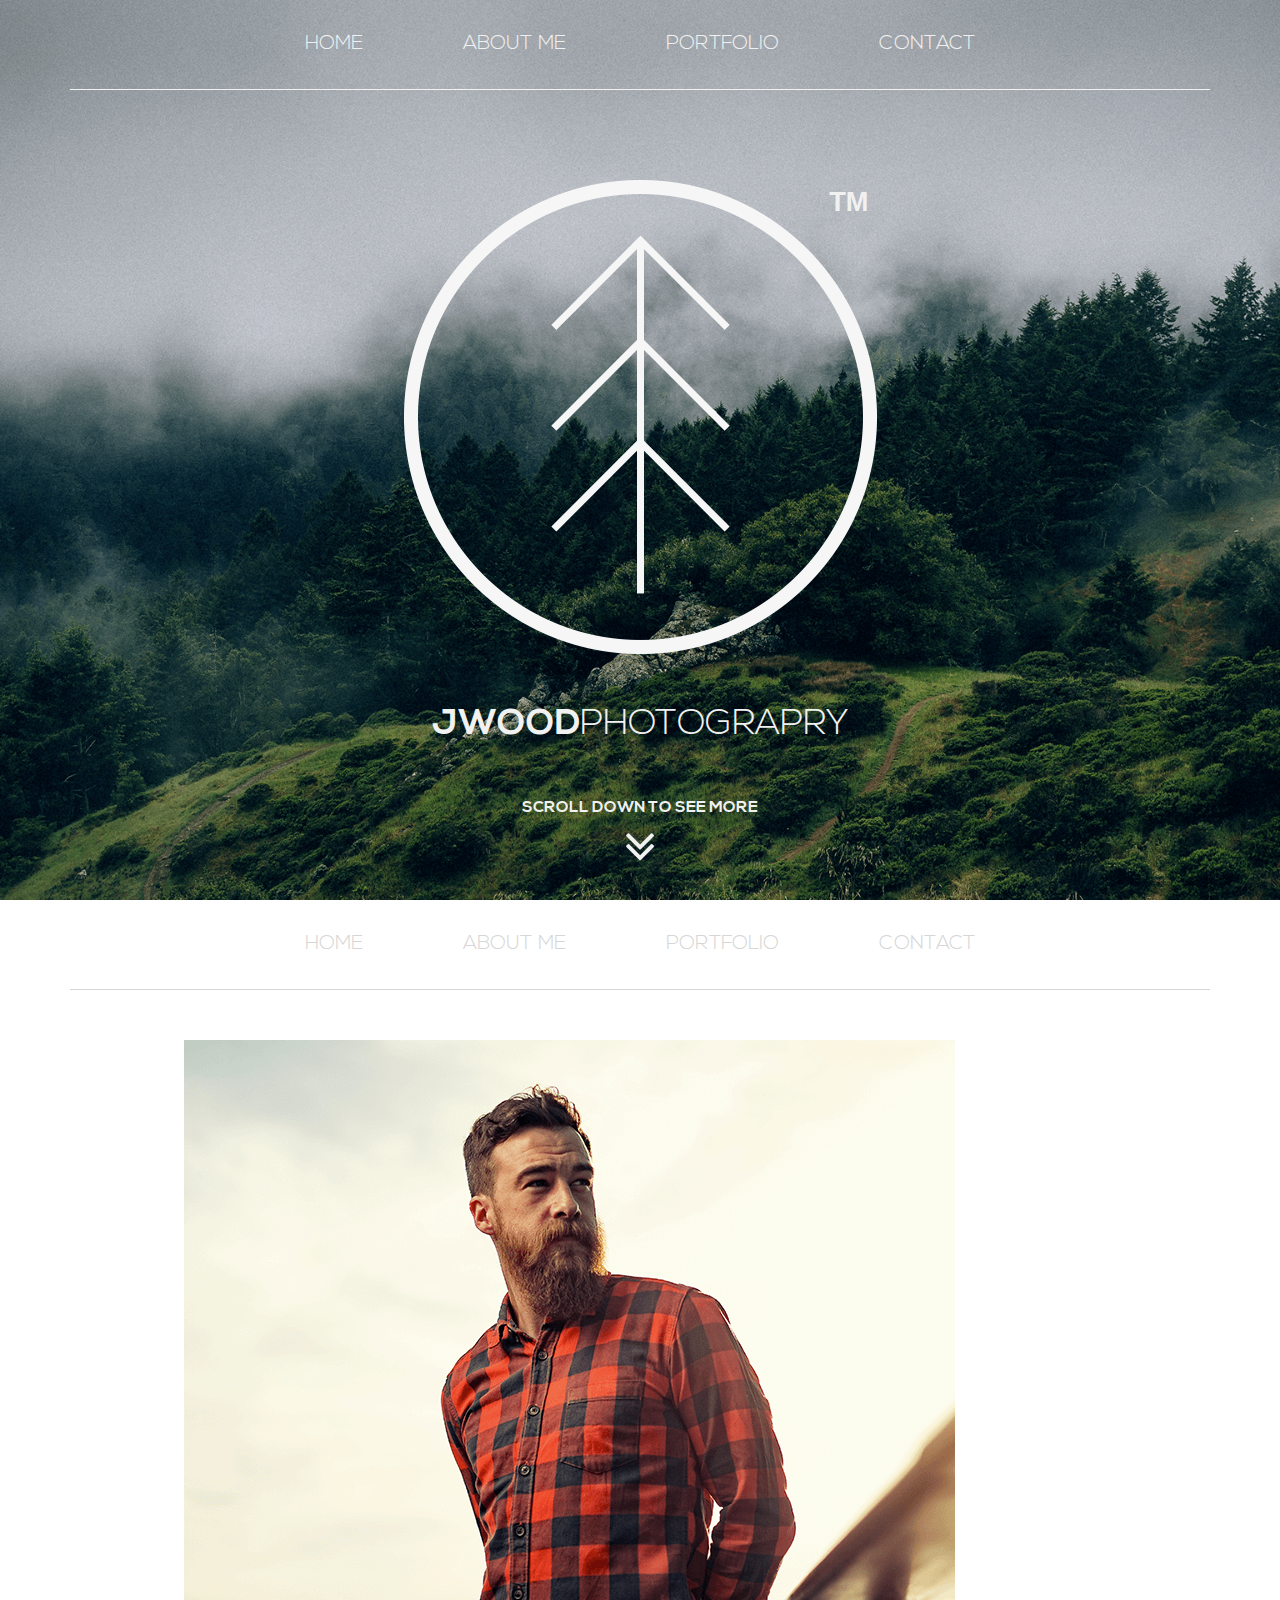
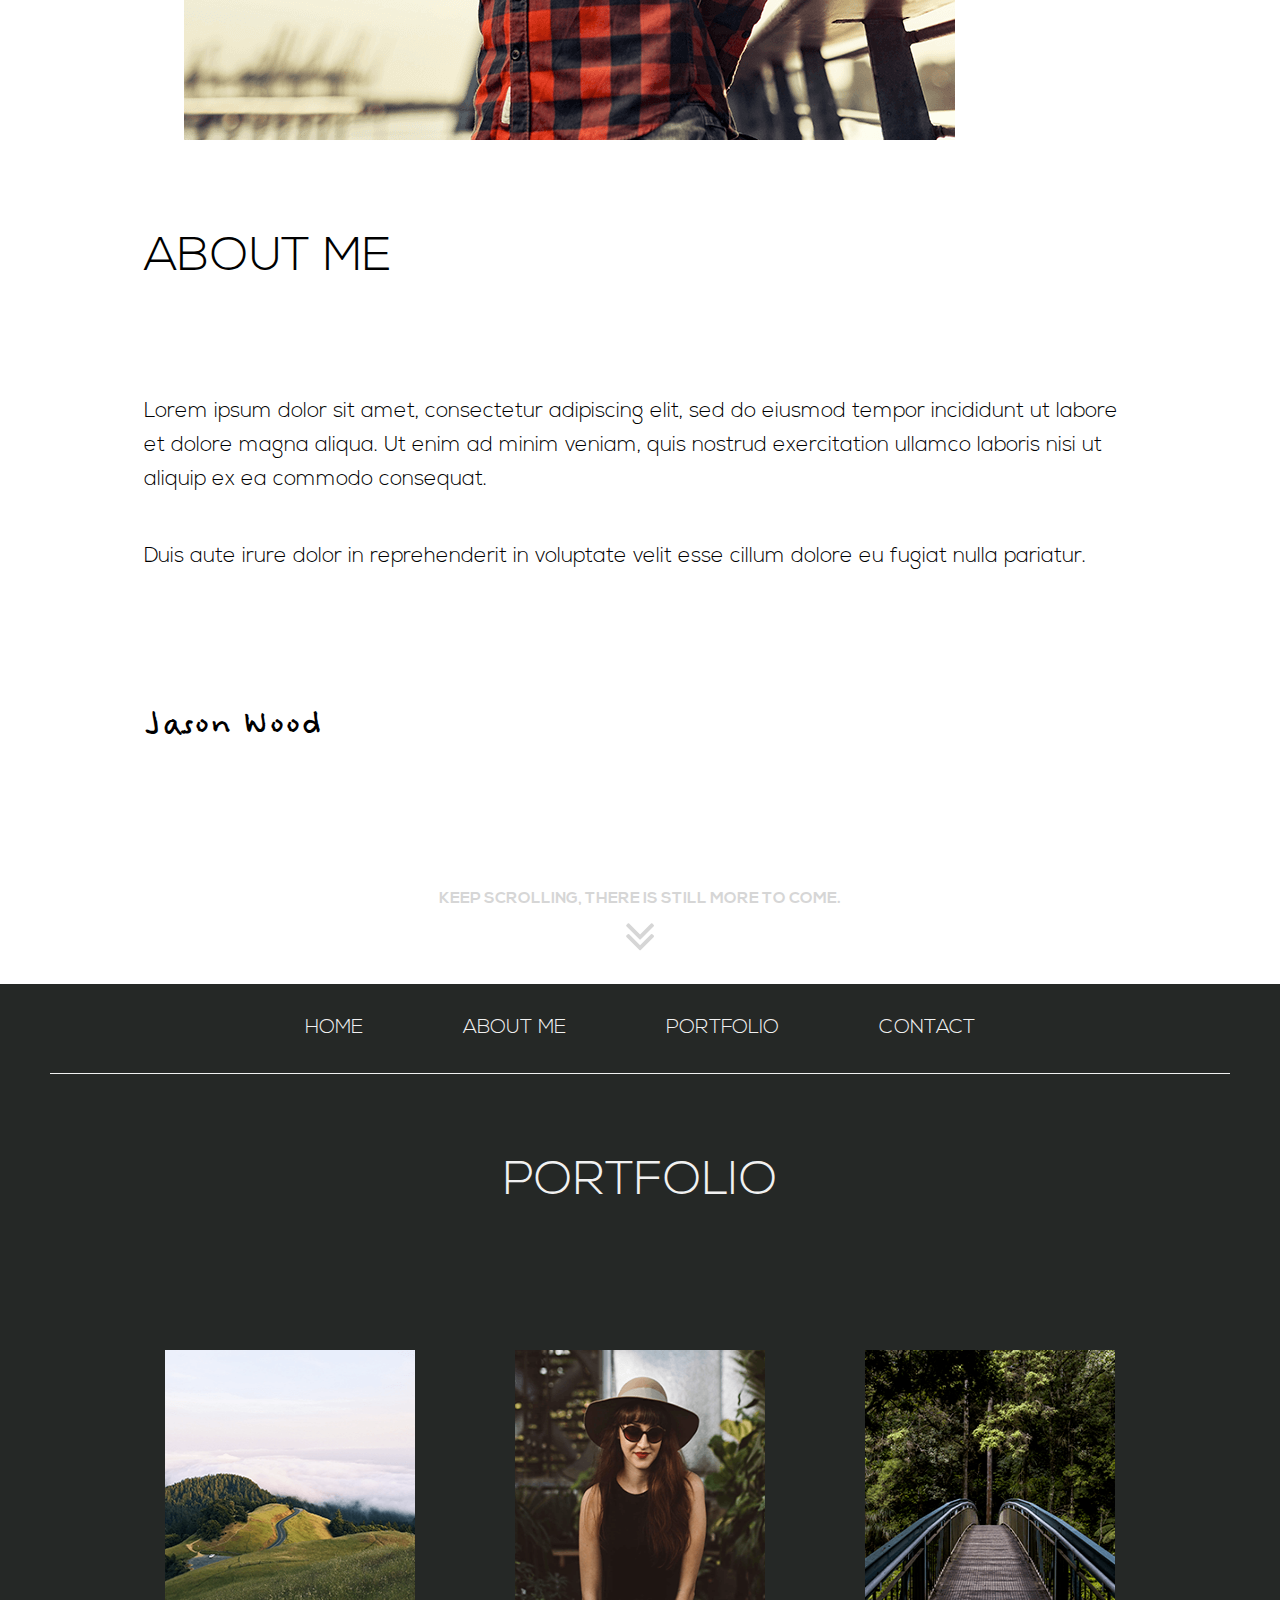
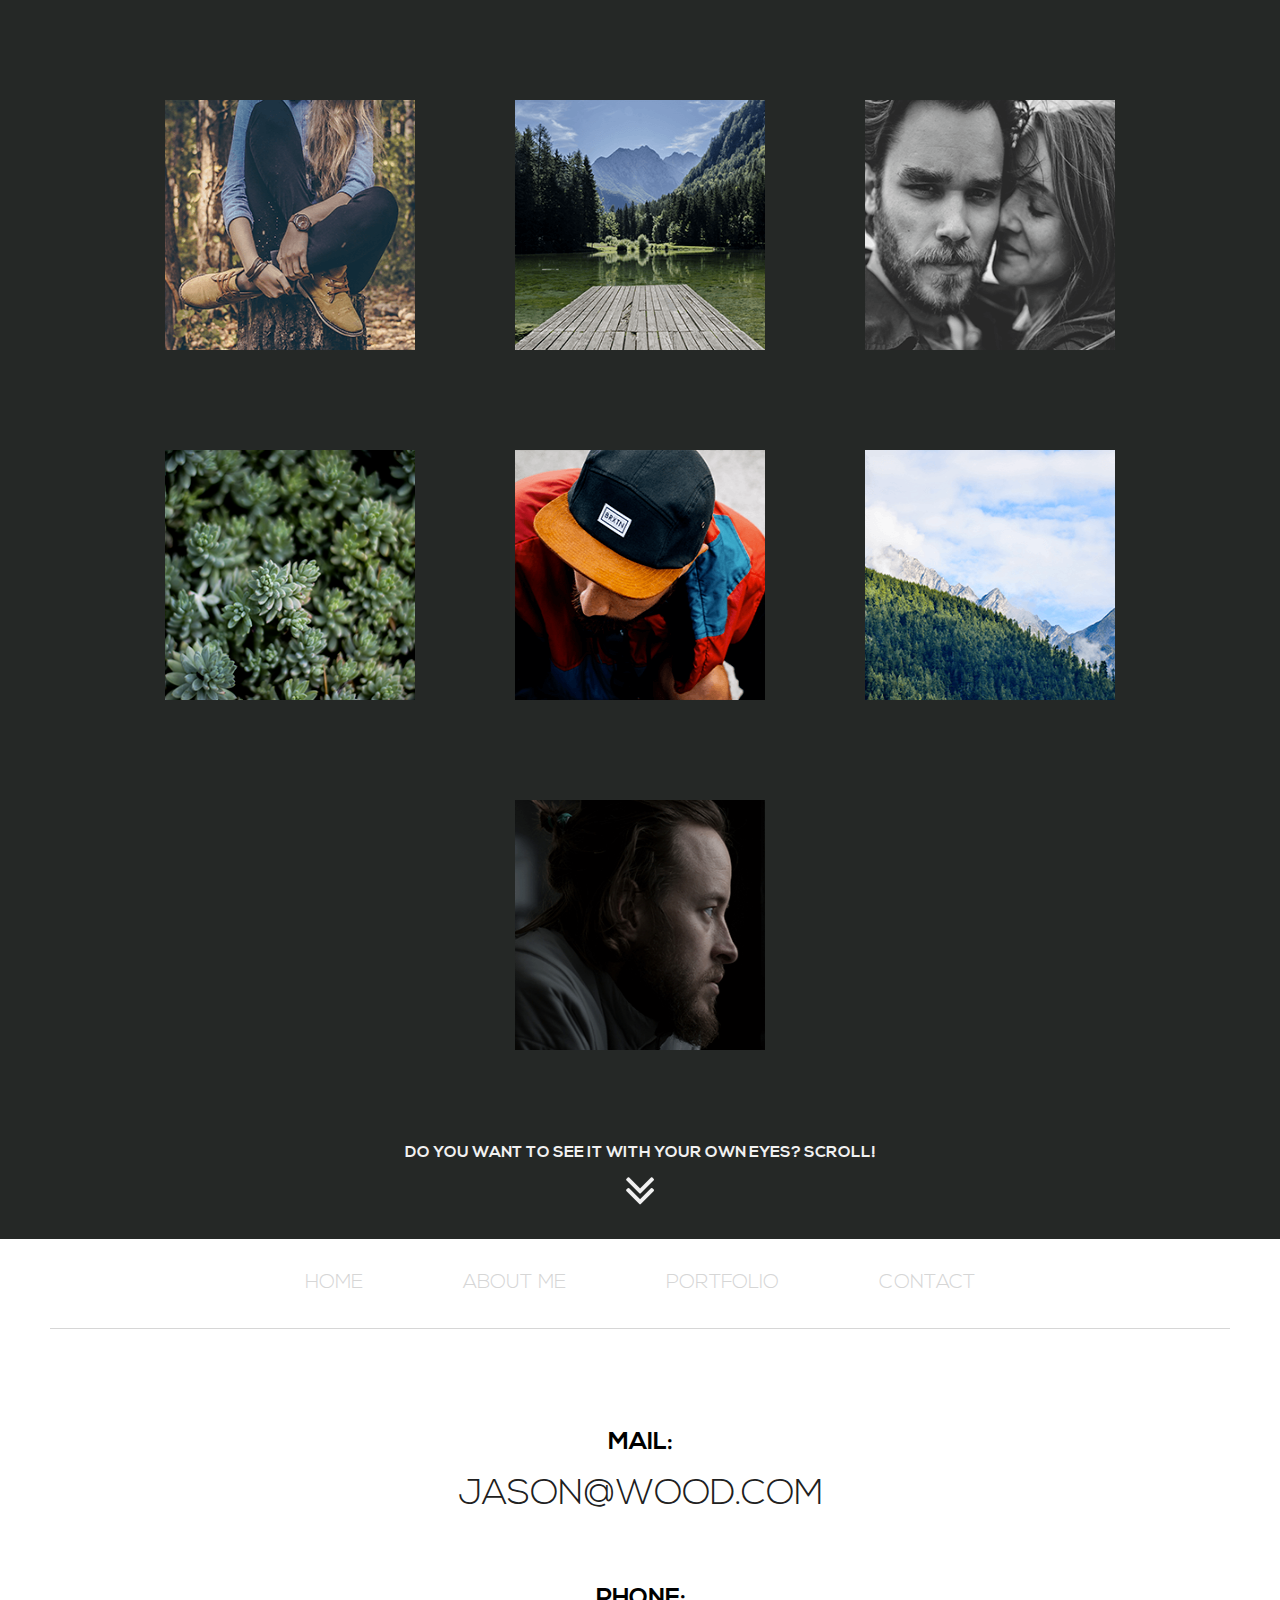
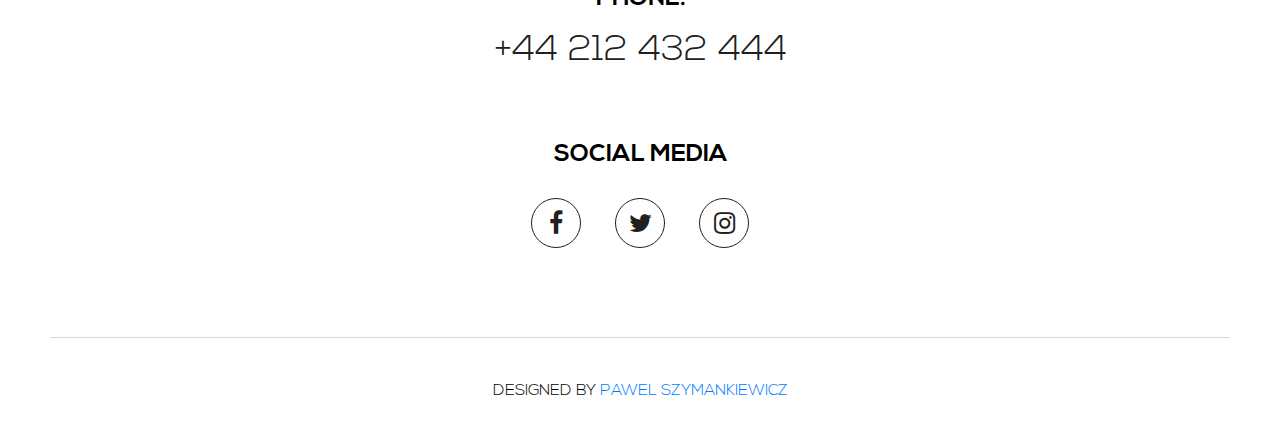
==== commit c64225cd: "Update index.html" ====
--- a/index.html
+++ b/index.html
@@ -6,7 +6,7 @@
 	<meta charset="utf-8">
 	<!-- <base href="/"> -->
 
-	<title>OptimizedHTML 4</title>
+	<title>Jwood Photo</title>
 	<meta name="description" content="">
 
 	<meta http-equiv="X-UA-Compatible" content="IE=edge">
@@ -35,6 +35,10 @@
 	<script src="https://stackpath.bootstrapcdn.com/bootstrap/4.3.1/js/bootstrap.min.js"
 		integrity="sha384-JjSmVgyd0p3pXB1rRibZUAYoIIy6OrQ6VrjIEaFf/nJGzIxFDsf4x0xIM+B07jRM"
 		crossorigin="anonymous"></script>
+	<script
+			  src="https://code.jquery.com/jquery-3.4.0.min.js"
+			  integrity="sha256-BJeo0qm959uMBGb65z40ejJYGSgR7REI4+CW1fNKwOg="
+			  crossorigin="anonymous"></script>
 
 </head>
 
@@ -112,11 +116,11 @@
 		<div class="content">
 			<div class="nav-block">
 				<nav class="navbar navbar-expand-lg justify-content-center">
-					<button class="navbar-toggler" type="button" data-toggle="collapse" data-target="#navHome"
-						aria-controls="navHome" aria-expanded="false" aria-label="Toggle navigation">
+					<button class="navbar-toggler" type="button" data-toggle="collapse" data-target="#navPortfolio"
+						aria-controls="navPortfolio" aria-expanded="false" aria-label="Toggle navigation">
 						<span class="navbar-toggler-icon"></span>
 					</button>
-					<div class="collapse navbar-collapse" id="navHome">
+					<div class="collapse navbar-collapse" id="navPortfolio">
 						<ul class="navbar-nav">
 							<li class="nav-item"><a href="#home">home</a></li>
 							<li class="nav-item"><a href="#about">about me</a></li>
@@ -152,11 +156,11 @@
 	<section class="contact" id="contact">
 		<div class="nav-block">
 			<nav class="navbar navbar-expand-lg justify-content-center dark">
-				<button class="navbar-toggler" type="button" data-toggle="collapse" data-target="#navAbout"
-					aria-controls="navAbout" aria-expanded="false" aria-label="Toggle navigation">
+				<button class="navbar-toggler" type="button" data-toggle="collapse" data-target="#navContact"
+					aria-controls="navContact" aria-expanded="false" aria-label="Toggle navigation">
 					<span class="navbar-toggler-icon"></span>
 				</button>
-				<div class="collapse navbar-collapse" id="navAbout">
+				<div class="collapse navbar-collapse" id="navContact">
 					<ul class="navbar-nav">
 						<li class="nav-item"><a href="#home">home</a></li>
 						<li class="nav-item"><a href="#about">about me</a></li>
